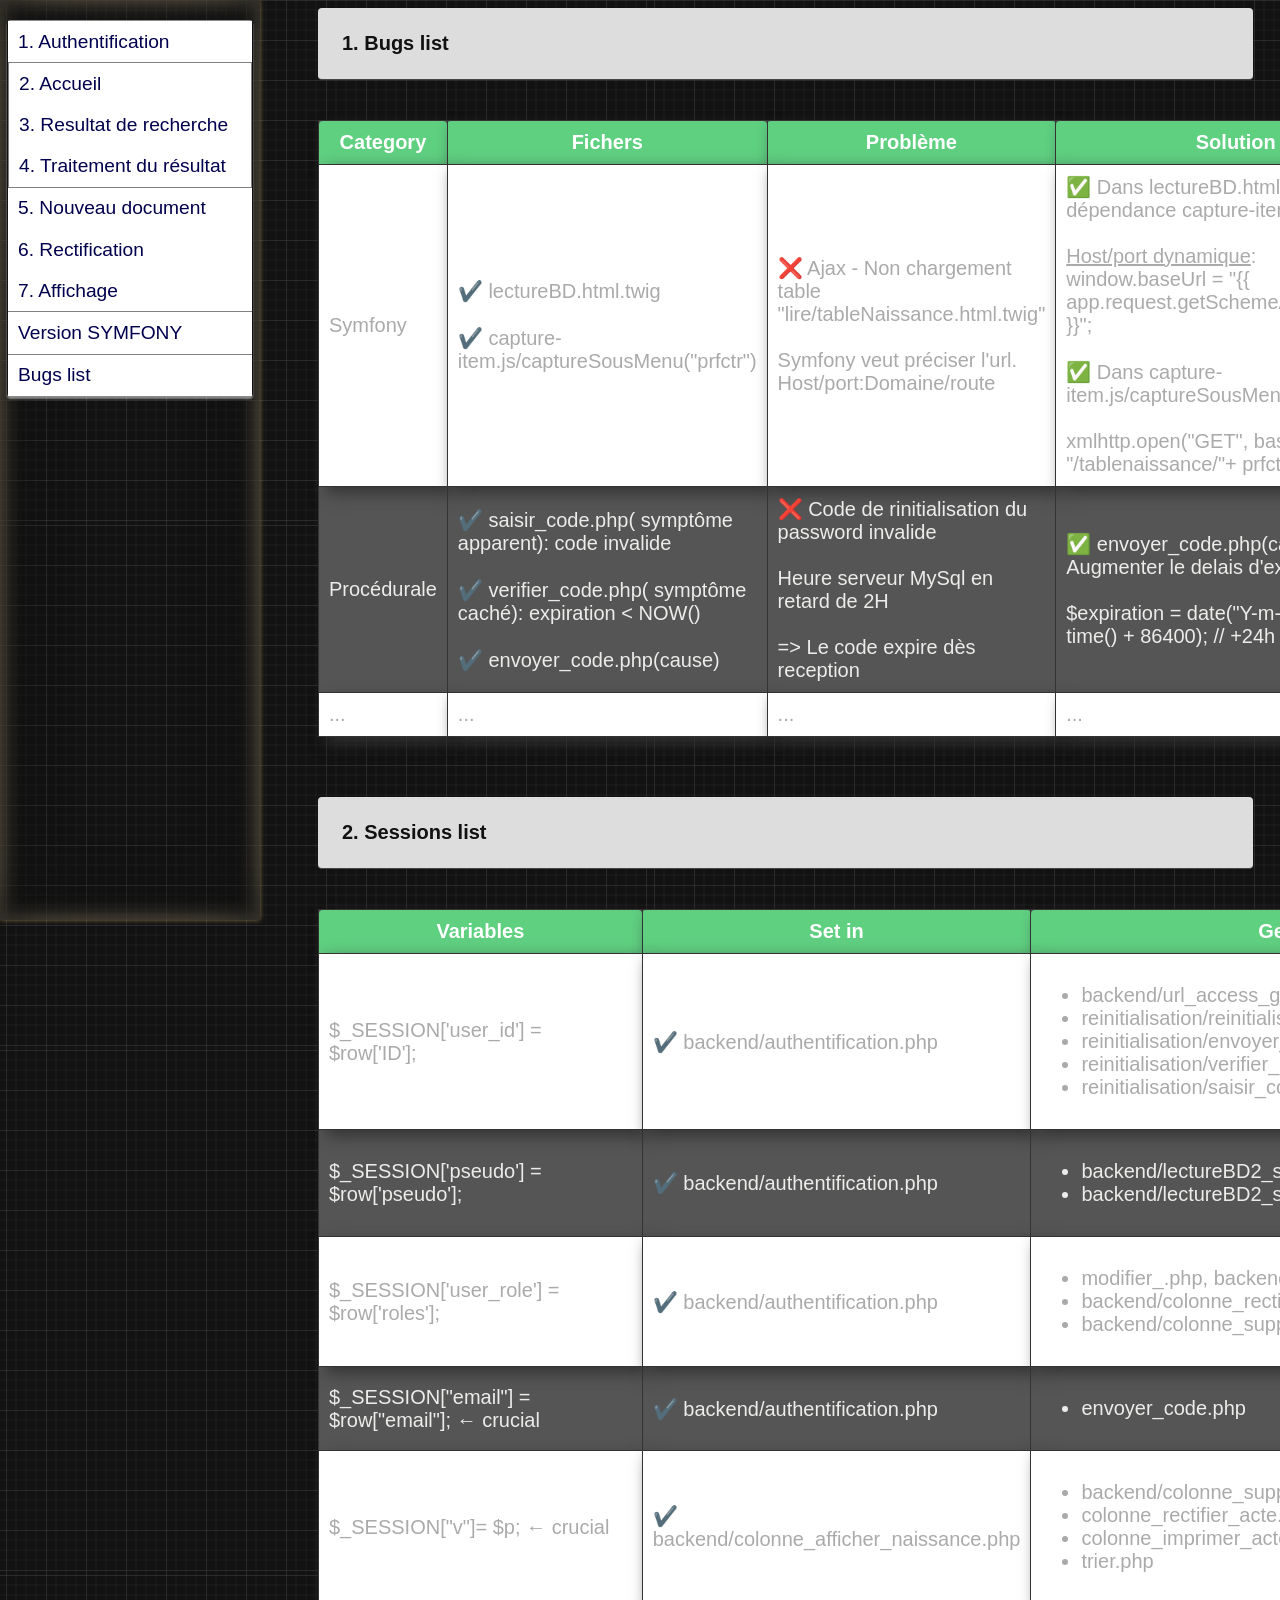
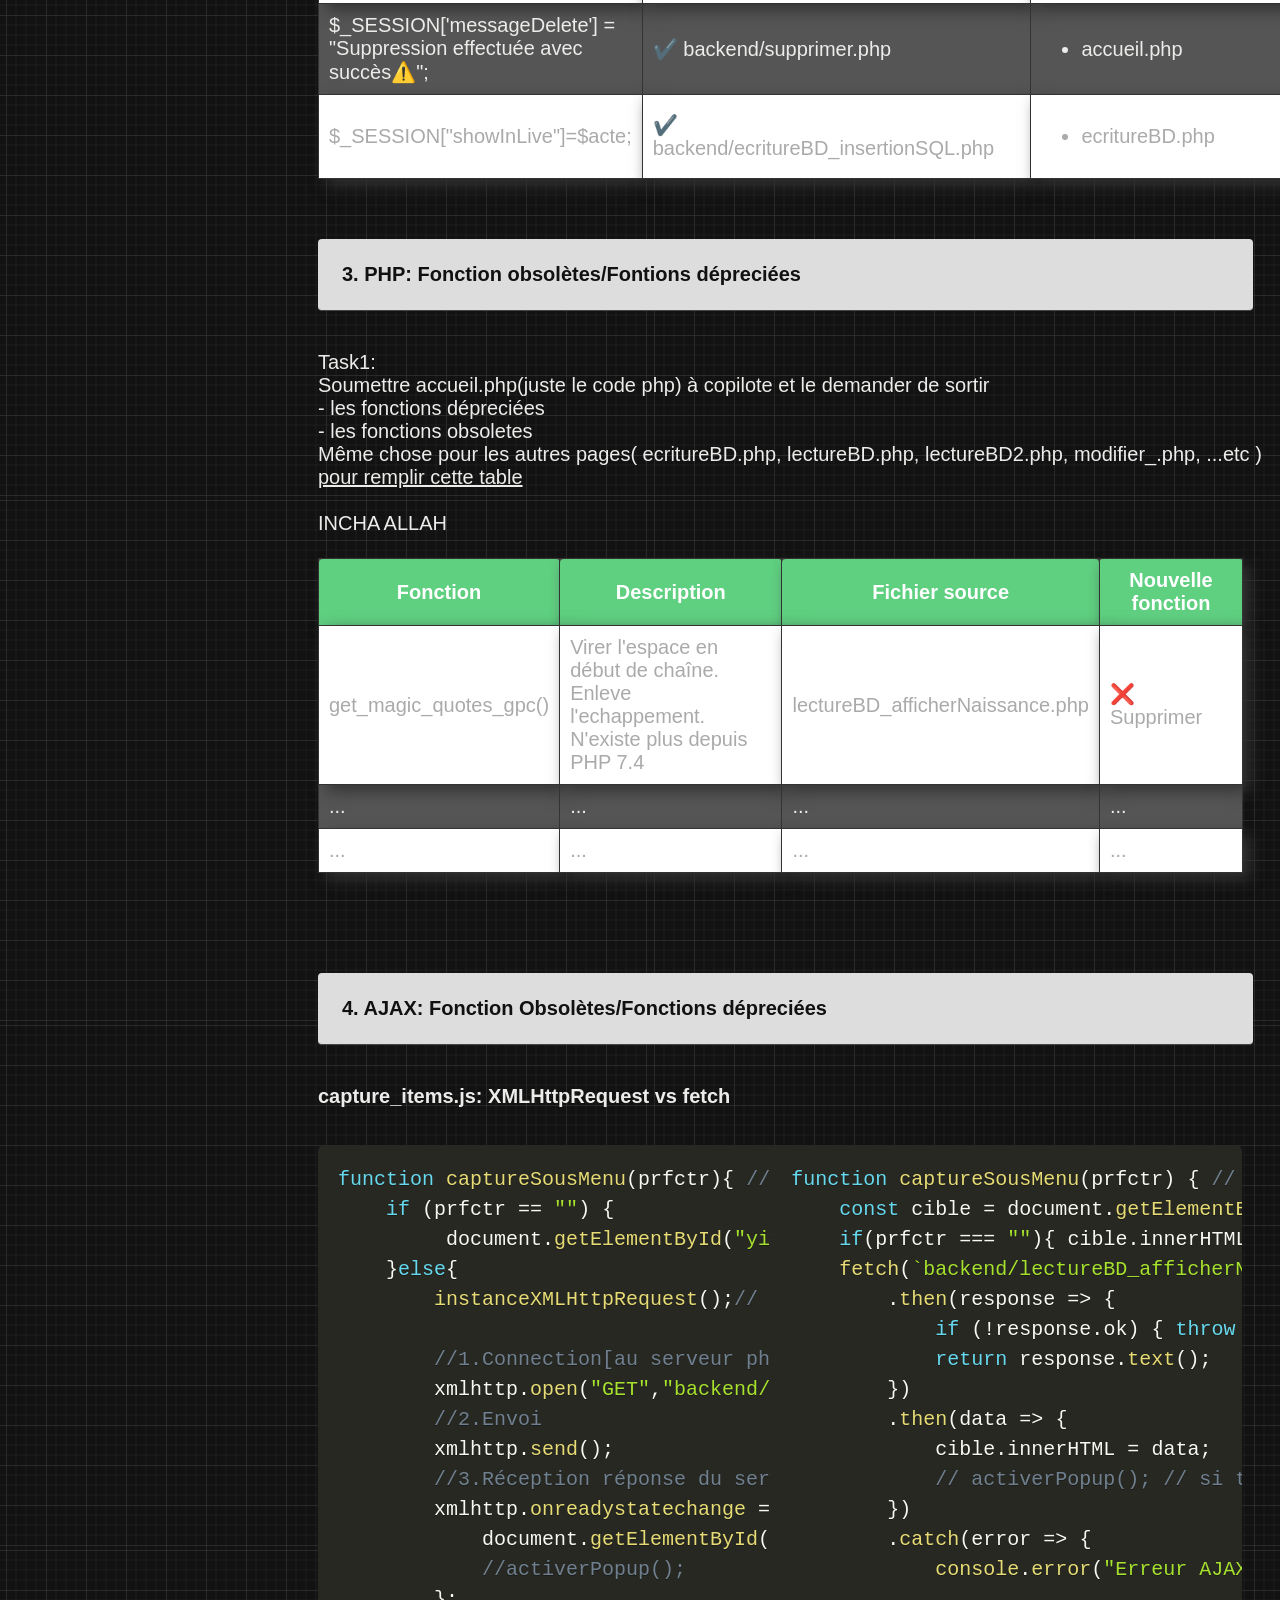
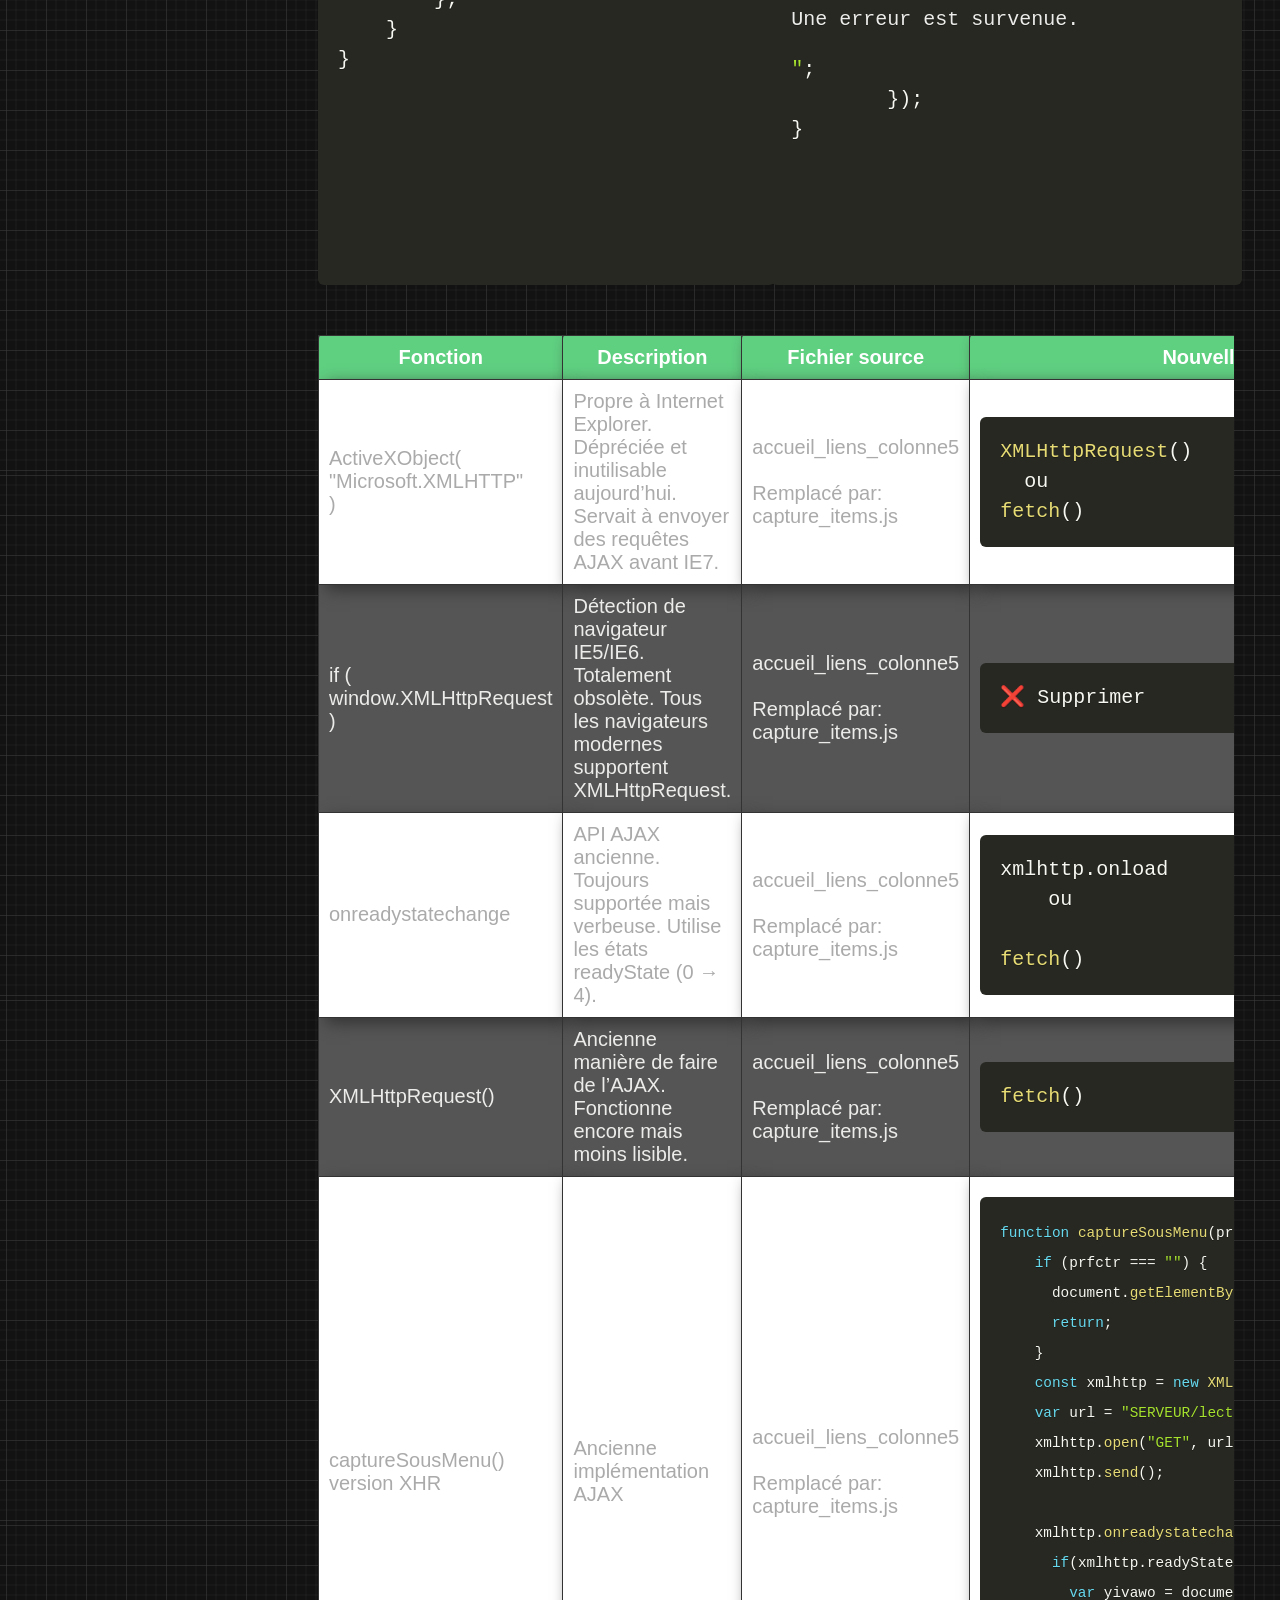
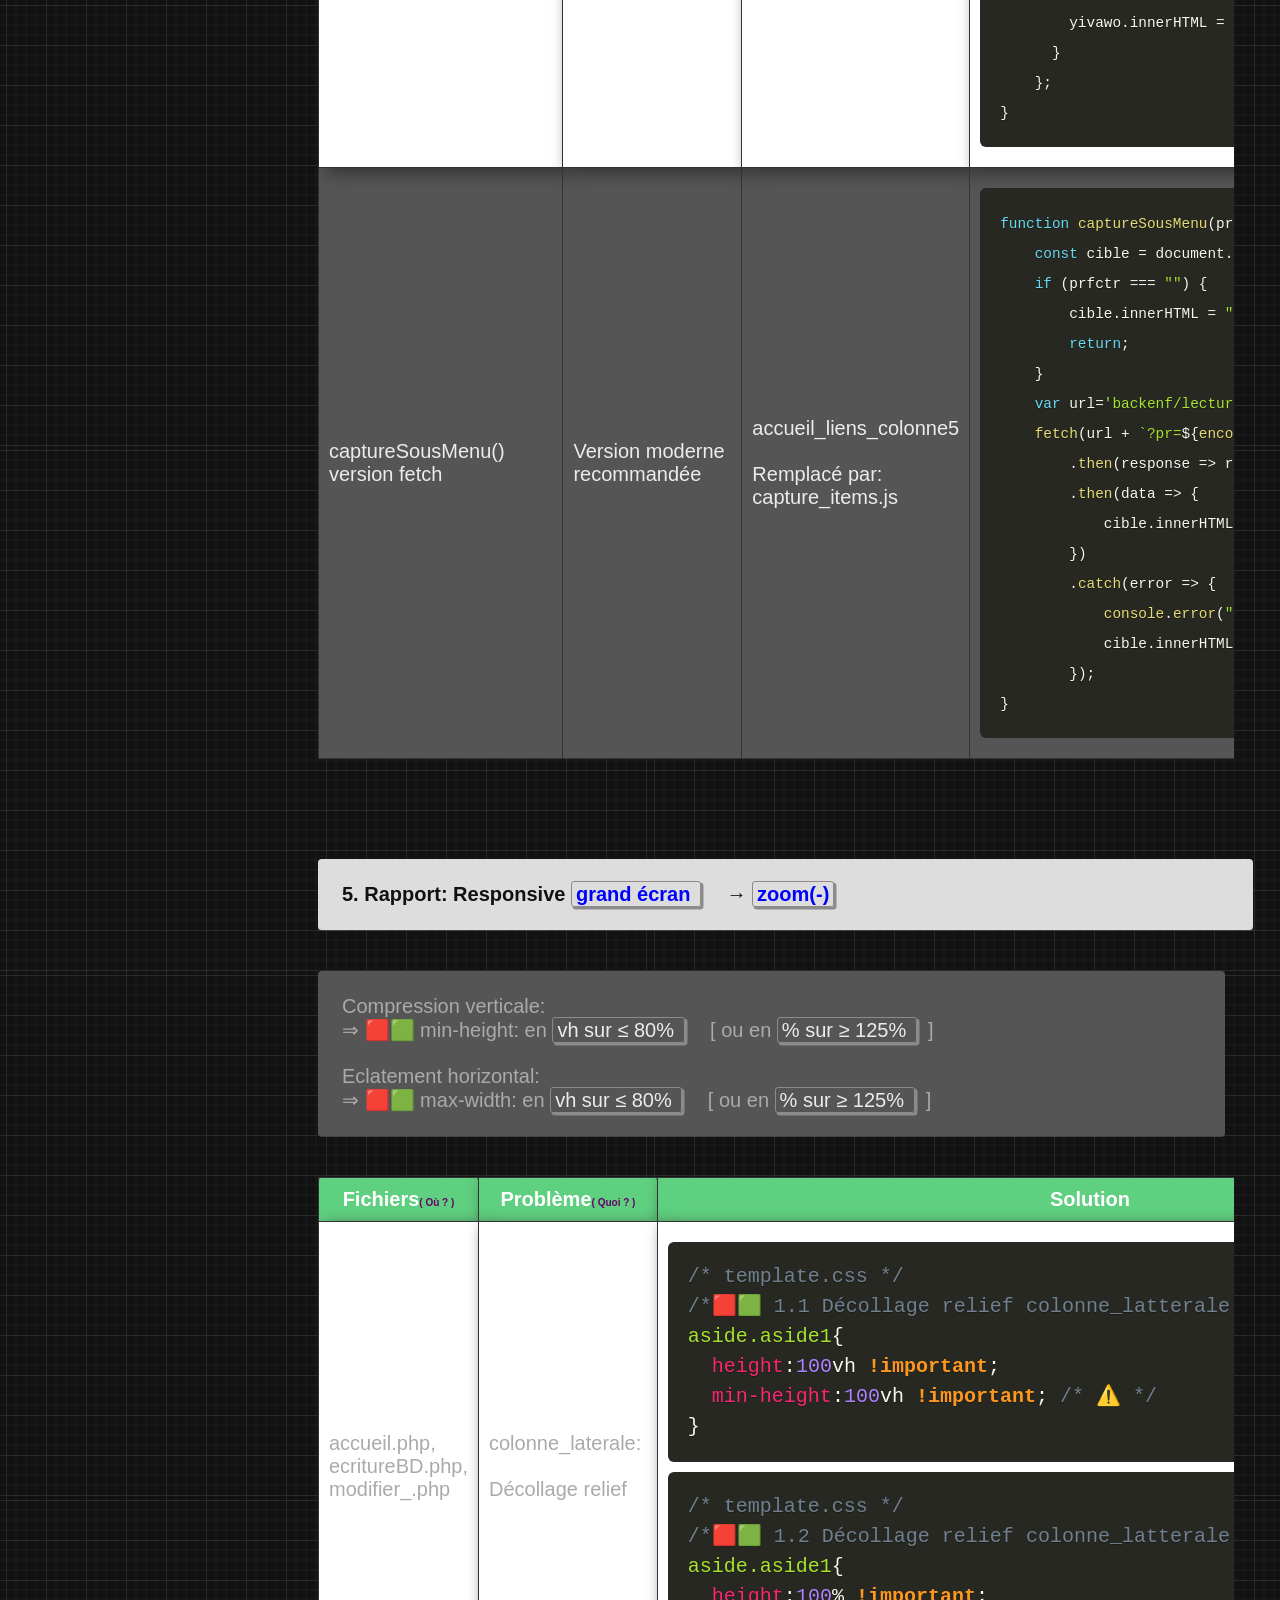
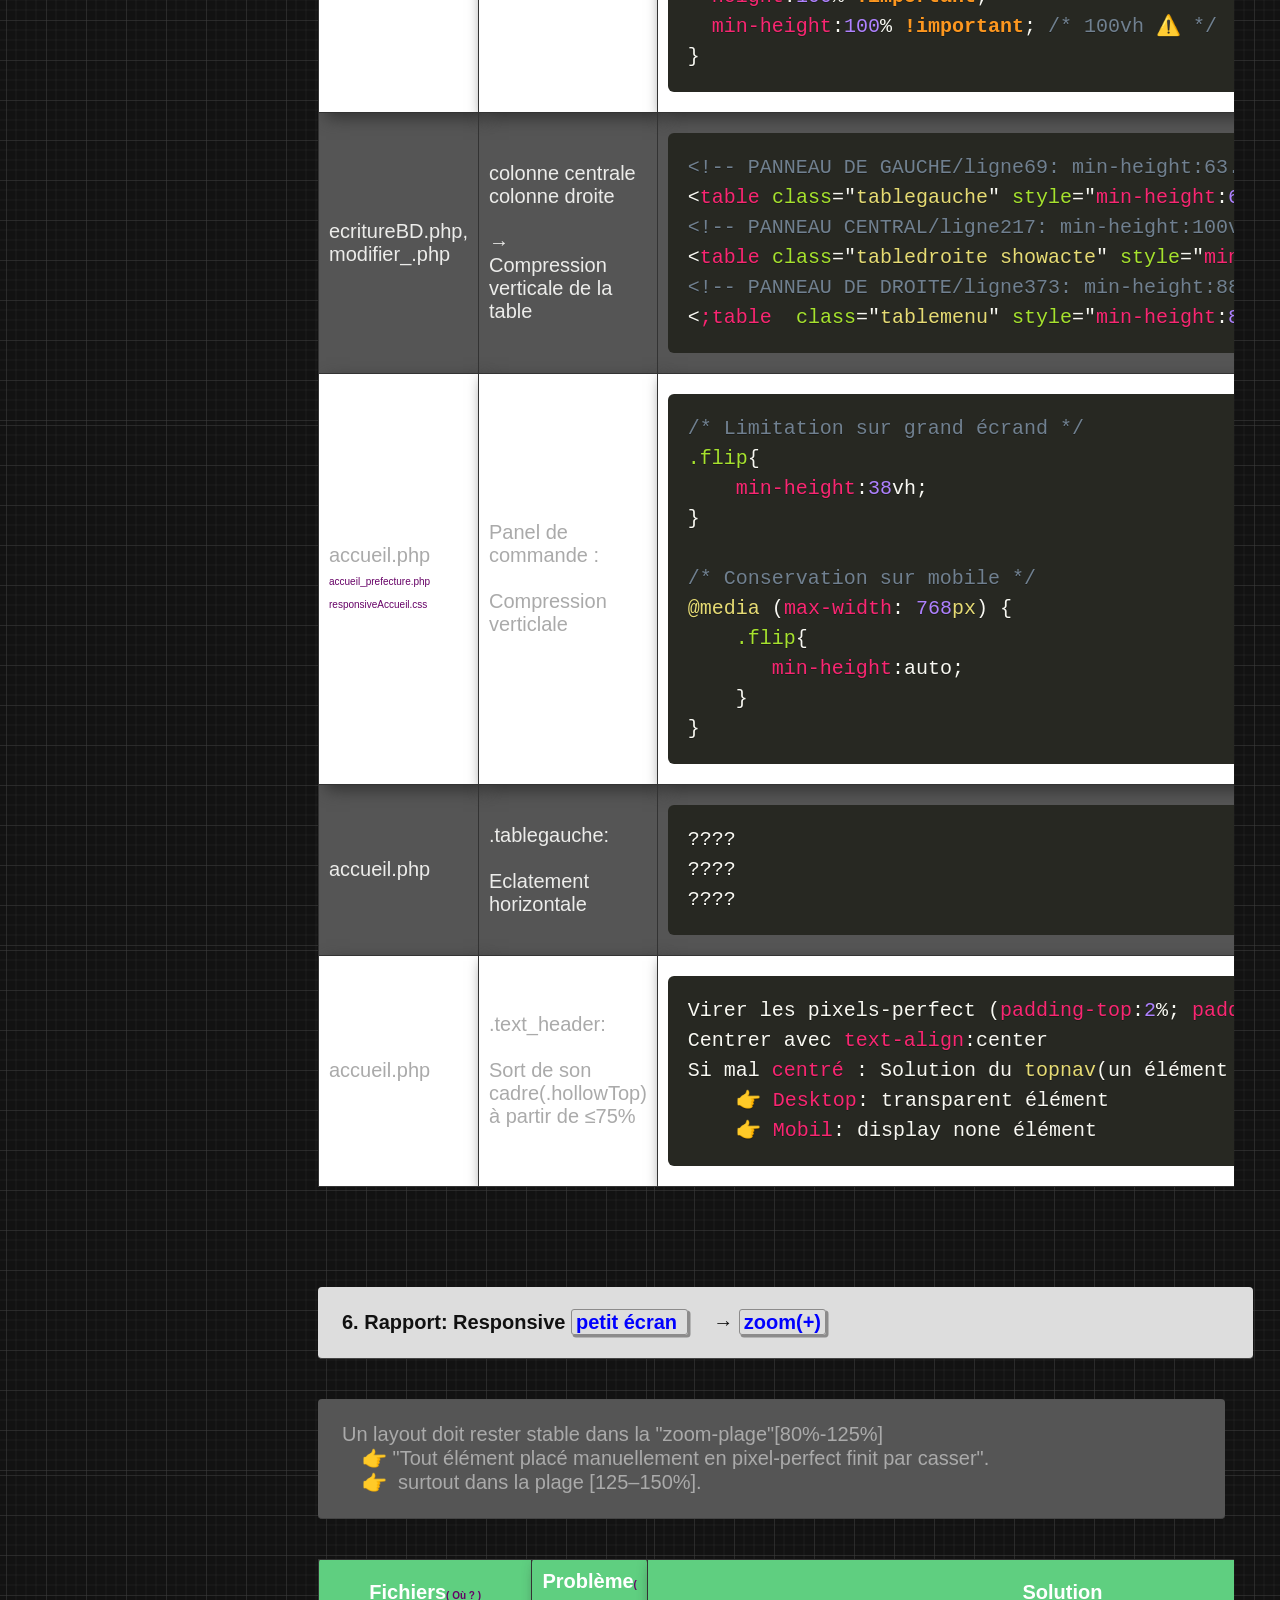
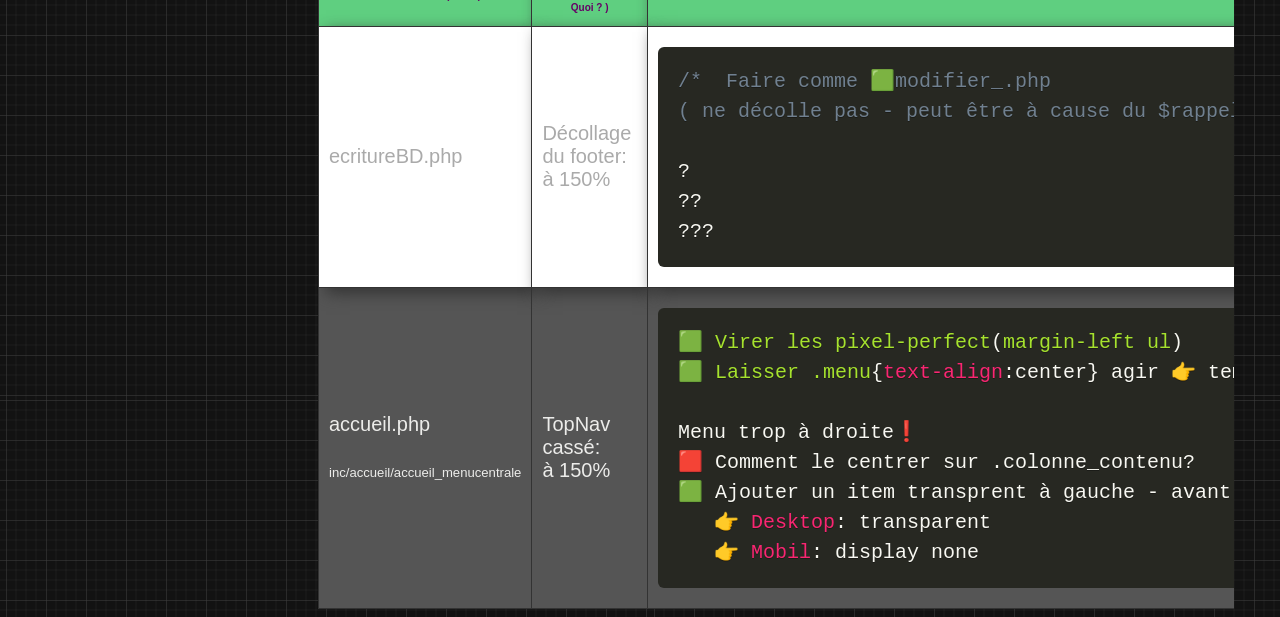
==== fonctionsObsoletes.html @ 3091e370 "Pannel-Compression verticale: Limitation Desktop/conservation mobile" ====
<!DOCTYPE html>
<html>
<head>
    <link rel="shortcut icon" href="produireETvendre.ico"/>
	<link rel="stylesheet" href="uml/style.css" />
	<link rel="stylesheet" href="uml/prism.css" media="screen" /> 
	<style>

		table {
		  width:98%;
		  padding:1em;
		  font-family: arial, sans-serif;
		  border-collapse: collapse;
          background: #555; /* #557=magenta chic */
          border-radius:4px !imortant;
		  
          		  
    	}
        tr th, tr td{
		  padding:.5em;
		  border:1px solid #333;
		  		  
		}
		th {
		   color:white ;
		   background:#5fcf80; /* #558C89; #74AFAD;   */
		   border-radius:4px 4px 0px 0px;
		   box-shadow: 7px 6px 15px #333;
		}
        table tr:nth-child(2n+1) td  { 
		  background:#fff; 
		  color:#aaa;
		  box-shadow: 7px 6px 15px #333;
		}
		tr{
			border-radius:4px;
		}
		.shadowB, .shadowG {
		    color:Blue;
			border:1px solid #8c8b8b; 
			padding:1px 4px; 
			border-radius:3px;
			box-shadow:2px 2px 0.5px 0.5px #8c8b8b; 
		}
        .shadowG { color:#ececea; }		
	</style>
	<script src="uml/moteurJquery.js"> </script>
	<script src="uml/prism.js" type="text/javascript" ></script>
</head>
<body>
<div class="sidenav">
  <!-- menu accordeon -->
    <div id="aside" style="width:100%; margin-right:0;  height:99%; margin-bottom:0;  margin-top:0; padding-top:0; font-size:.8em; " > <!-- appliquer ce style sur base4.css -->
		<ul class="navigation" style="width:100%;"  >	<!-- margin-top:-19.5%; pour LES GRAND ECRAN-->
			<li class="toggleSubMenu"> <span >1. Authentification</span>
				<ul class="subMenu" id="seulement_les_passeports" style="color:silver;" >
				  <li id="envoi"><a href="index.html#login">Login</a></li>
				  <li id="retour"><a href="index.html#validerlogin" >Gestion des droits</a></li>
				</ul>
			</li>
			<li class="toggleSubMenu" style="border:1px solid gray;  border-bottom:none;"><span >2. Accueil</span>
				  <ul class="subMenu"  style="color:silver;" >						
					<li><a href="index.html#affichelien">Afficher: Le lien</a></li>
					<li><a href="index.html#affichedoc">Afficher: Le document</a></li>
					<li> <a class="btn" href="index.html#imprimer">&emsp;&#9632;&ensp; Bouton Imprimer</a></li>
					<li><a class="btn" href="index.html#modifier">&emsp;&#9632;&ensp;  Bouton Rectifier</a></li>
					<li><a class="btn" href="index.html#supprimer">&emsp;&#9632;&ensp;  Bouton Supprimer</a></li>
					<li><a class="btn" href="index.html#trier">&emsp;&#9632;&ensp; Bouton Trier</a></li>
					<li><a href="index.html#cherchenum">Recherche par numéro</a></li>
					<li><a href="index.html#cherchenom">Recherche par nom</a></li>
				  </ul><!-- fin ul.subMenu -->
			</li>
			<li class="toggleSubMenu" style="border:1px solid gray; border-bottom:none; border-top:none;"><span>3. Resultat de recherche</span>
				  <ul class="subMenu" id="seulement_les_caisses" style="color:silver;" >						
					<li><a href="index.html#resultatnum" >Résultat par numéro </a></li>
					<li><a href="index.html#resultatnom" >Résultat par nom</a></li>
				  </ul>
		    </li> 
				    <!-- ######################## TASKS #####################################
					
 					        Les 3 liens suivants(4.1, 4.2, 4.3) doivent être regroupés en 1 seul lien:
					        Mais d'abord, i fo regrouper les 3 arborescences dans 1 seul shémas
                           
						    INCHA ALLAH
							
                         #################################################################### -->						
			<li class="toggleSubMenu" style="border:1px solid gray;  border-top:none;"><span>4. Traitement du résultat </span>
			     <ul class="subMenu"  style="color:silver;" >			        
					<li><a href="index.html#afficheresultat" >Afficher</a></li>
					<li><a href="index.html#imprimeresultat" >Imprimer</a></li>
					<li><a href="index.html#modifieresultat" >Rectifier</a></li>
				  </ul>
			</li>				
			<li class="toggleSubMenu"><span>5. Nouveau document</span>
				  <ul class="subMenu"  style="color:silver;" >						
					<li><a href="index.html#5.1" >Nouvel acte (Enregistrer)</a></li>
					<li><a href="index.html#5.2" >Nouvel acte (Afficher)</a></li>
					<li><a href="index.html#5.3" >Nouvel acte (Imprimer)</a></li>
					<li><a href="index.html#5.4" >Nouvel acte (Rectifier)</a></li>
					<!-- <li><a href="#5.5" >Rectification(Enregistrer)</a></li> -->
				  </ul>
			</li>
			<li class="toggleSubMenu"><span>6. Rectification </span>
				  <ul class="subMenu"  style="color:silver;" >						
					<li><a href="index.html#6.1" >Edit (Enregistrer)</a></li>
					<li><a href="index.html#6.2" >Edit (Afficher)</a></li>
					<li><a href="index.html#6.3" >Edit (Imprimer)</a></li>
					<li><a href="index.html#6.4" >Edit (Recommencer)</a></li>
				  </ul>
			</li>
			<li class="toggleSubMenu"><span>7. Affichage </span>
				  <ul class="subMenu"  style="color:silver;" >						
					
					<li><a href="index.html#afficheTable" >Charger la table</a></li>
					<li><a href="index.html#afficheDocument" >Afficher(document)</a></li>
					<li><a href="index.html#imprimeDocument" >Imprimer(document)</a></li>

				  </ul>
			</li>
			<li class="toggleSubMenu" style="border-top:1px solid gray;" > 
			    <span> <a href="symfony.html">Version SYMFONY</a> </span>
				<ul class="subMenu"  style="color:silver;" >						
					<li><a href="symfony.html#10.1" >Structure</a></li>
					<li><a href="symfony.html#10.2">Installation</a></li>
				</ul>
			</li>
			<li class="toggleSubMenu" style="border-top:1px solid gray;"><span>Bugs list</span>
				  <ul class="subMenu" id="seulement_les_caisses" style="color:silver;" >						
					<li><a href="#">Bug list</a></li>
					<li><a href="#sessionList">Sessions list</a></li>
					<li><a href="#php">PHP</a></li>
					<li><a href="#ajax">AJAX</a></li>
					<li><a href="#zoom-">Responsive ≤ 80%</a></li>
					<li><a href="#zoom+">Responsive ≥ 125%</a></li>
				  </ul>
			</li>
		</ul>  		   
    </div><!-- fin menu accordeon --> 
</div><!-- fin #sidenav -->


<div class="main" style="margin-right:0;">
    
	<!-- SECTION 1 -->
	<h4 id="bl" class="img" style="background: #ddd; clear:both !important; ">1. Bugs list</h4>
	<table style="display:table !important">
	  <tr>
		<th>Category</th>
		<th>Fichers</th>
		<th>Problème</th>
		<th>Solution</th>
	  </tr>
	  
	  <tbody>
		  <tr>
			<td>Symfony</td>
			<td>
			   ✔️ lectureBD.html.twig<br><br>
			   ✔️ capture-item.js/captureSousMenu("prfctr")
			</td>
			<td>
			     ❌ Ajax - Non chargement table "lire/tableNaissance.html.twig"<br><br>
                 Symfony veut préciser l'url.<br> Host/port:Domaine/route				 
			</td>
			<td>
			   ✅ Dans lectureBD.html.twig, avant la dépendance capture-item.js<br><br>
			   <u>Host/port dynamique</u>:<br>
			   window.baseUrl = "{{ app.request.getSchemeAndHttpHost() }}";<br><br>
			   ✅ Dans capture-item.js/captureSousMenu("prfctr")<br><br>
			   xmlhttp.open("GET", baseUrl + "/tablenaissance/"+ prfctr, true);
			</td>
		  </tr>
		  <tr>
			<td>Procédurale</td>
			<td>
			    ✔️ saisir_code.php( symptôme apparent): code invalide<br><br>
			    ✔️ verifier_code.php( symptôme caché): expiration &lt; NOW()<br><br>
			    ✔️ envoyer_code.php(cause)
			</td>
			<td>
			   ❌ Code de rinitialisation du password invalide<br><br>
			   Heure serveur MySql en retard de 2H  <br><br>
			   => Le code expire dès reception
			</td>
			<td>
			   ✅ envoyer_code.php(cause): Augmenter le delais d'expiration (24h)<br><br>
			   $expiration = date("Y-m-d H:i:s", time() + 86400); // +24h
			</td>
		  </tr>
		  <tr>
			<td>...</td>
			<td>...</td>
			<td>...</td>
			<td>...</td>
		  </tr>
	  </tbody>
	</table>
	<div style="clear:both; margin-bottom:3em;"></div>
	
	
	
	<!-- SECTION 2 -->
	<h4 id="sessionList" class="img" style="background: #ddd; clear:both !important; ">2. Sessions list</h4>
	<table style="display:table !important">
	  <tr>
		<th>Variables</th>
		<th>Set in</th>
		<th>Get in</th>
	  </tr>
	  
	  <tbody>
		  <tr>
			<td>$_SESSION['user_id']    = $row['ID'];</td>
			<td>✔️ backend/authentification.php</td>
			<td>
               <ul>
			      <li>backend/url_access_guard.php</li>
			      <li>reinitialisation/reinitialisation.php</li>
			      <li>reinitialisation/envoyer_code</li>
			      <li>reinitialisation/verifier_code.php</li>
			      <li>reinitialisation/saisir_code.php</li>
			   </ul>				 
			</td>
		  </tr>
		  <tr>
			<td>$_SESSION['pseudo'] = $row['pseudo'];</td>
			<td>✔️ backend/authentification.php</td>
			<td>
               <ul>
			      <li>backend/lectureBD2_searchPlayBack.php</li>
			      <li>backend/lectureBD2_searchPlayBackByName.php</li>
			   </ul>
			</td>
		  </tr>
		  <tr>
			<td>$_SESSION['user_role']  = $row['roles'];</td>
			<td>✔️ backend/authentification.php</td>
			<td>
			   <ul>
			      <li>modifier_.php, backend/supprimer.php</li>
			      <li>backend/colonne_rectifier_acte.php</li>
			      <li>backend/colonne_supprimer_acte.php</li>
			   </ul>
			</td>
		  </tr>
		  <tr>
			<td>$_SESSION["email"] = $row["email"]; ← crucial</td>
			<td>✔️ backend/authentification.php</td>
			<td>
			   <ul>
			      <li>envoyer_code.php</li>
			   </ul>
			</td>
		  </tr>
		  <tr>
			<td>$_SESSION["v"]= $p; ← crucial</td>
			<td>✔️ backend/colonne_afficher_naissance.php</td>
			<td>
			   <ul>
			      <li>backend/colonne_suppprimer_acte.php</li>
			      <li>colonne_rectifier_acte.php</li>
			      <li>colonne_imprimer_acte.php</li>
			      <li>trier.php</li>
			   </ul>
			</td>
		  </tr>
		  <tr>
			<td>$_SESSION['messageDelete'] = "Suppression effectuée avec succès⚠️"; </td>
			<td>✔️ backend/supprimer.php</td>
			<td>
			   <ul>
			      <li>accueil.php</li>
			   </ul>
			</td>
		  </tr>
		  <tr>
			<td>$_SESSION["showInLive"]=$acte;</td>
			<td>✔️ backend/ecritureBD_insertionSQL.php</td>
			<td>
			   <ul>
			      <li>ecritureBD.php</li>
			   </ul>
			</td>
		  </tr>
		  <!--
		  <tr>
			<td>V8</td>
			<td>✔️ F8</td>
			<td>
			   <ul>
			      <li>F88</li>
			      <li>F88</li>
			   </ul>
			</td>
		  </tr>
		  <tr>
			<td>V9</td>
			<td>✔️ F9</td>
			<td>
			   <ul>
			      <li>F99</li>
			      <li>F99</li>
			   </ul>
			</td>
		  </tr>
		  -->
	  </tbody>
	</table>
	<div style="clear:both; margin-bottom:3em;"></div>
		
	<!-- SECTION 3 -->
  <h4 id="php" class="img" style="background: #ddd; clear:both !important; ">3. PHP: Fonction obsolètes/Fontions dépreciées</h4>

	Task1:<br> Soumettre accueil.php(juste le code php) à copilote et le demander de  sortir
	 <br> - les fonctions dépreciées
	 <br> - les fonctions obsoletes<br>
	Même chose pour les autres pages( ecritureBD.php, lectureBD.php, lectureBD2.php, modifier_.php, ...etc )<u> pour remplir cette table</u> <br><br>


	INCHA ALLAH <br><br>

	<table>
	  <tr>
		<th>Fonction</th>
		<th>Description </th>
		<th>Fichier source</th>
		<th>Nouvelle fonction</th>
	  </tr>
	  
	  <tbody>
		  <tr>
			<td>get_magic_quotes_gpc()</td>
			<td>Virer l'espace en début de chaîne.<br>Enleve l'echappement.<br>N'existe plus depuis PHP 7.4</td>
			<td>lectureBD_afficherNaissance.php</td>
			<td>❌ Supprimer</td>
		  </tr>
		  <tr>
			<td>...</td>
			<td>...</td>
			<td>...</td>
			<td>...</td>
		  </tr>
		  <tr>
			<td>...</td>
			<td>...</td>
			<td>...</td>
			<td>...</td>
		  </tr>
	  </tbody>
	</table>
	
	<!-- SECTION 4 -->
	<h4 id="ajax" class="img" style="background: #ddd; margin-top:5em; clear:both !important; ">4. AJAX: Fonction Obsolètes/Fonctions dépreciées</h4>
	<h4>capture_items.js: XMLHttpRequest vs fetch</h4>
	
	<!-- Aliger les 2 prisme -->
	<div style="display:flex; width:97%; margin-bottom:2em; ">
		<div style="width:48.5%; margin-right:.5%;">
		<pre style="width:94%; min-height:77.77vh;"><code class="language-js"  >
		function captureSousMenu(prfctr){ // prfctr=préfecture selectionnée dans le sous-menu
			if (prfctr == "") { 
				 document.getElementById("yivawo").innerHTML = ""; return; 
			}else{ 
				instanceXMLHttpRequest();// instance XMLHttpRequest for IE7+
			   
				//1.Connection[au serveur php]- transmission filtre prefecture  
				xmlhttp.open("GET","backend/lectureBD_afficherNaissance.php?pr="+prfctr,true); 
				//2.Envoi
				xmlhttp.send(); 
				//3.Réception réponse du serveur [xmlhttp.responseText] et affichage dans div yivawo
				xmlhttp.onreadystatechange = function() { if (xmlhttp.readyState == 4 && xmlhttp.status == 200) { 
					document.getElementById("yivawo").innerHTML = xmlhttp.responseText;}
					//activerPopup();
				};
			}
		}
		</code></pre>
		</div>
		<div style="width:48%; margin-left:.5%;">
		<pre style="width:98%; min-height:77.77vh; "><code class="language-js">

		function captureSousMenu(prfctr) { // la mm fonction avec fetch
			const cible = document.getElementById("yivawo");
			if(prfctr === ""){ cible.innerHTML=""; return; }
			fetch(`backend/lectureBD_afficherNaissance.php?pr=${encodeURIComponent(prfctr)}`)
				.then(response => {
					if (!response.ok) { throw new Error("Erreur réseau : " + response.status }
					return response.text();
				})
				.then(data => {
					cible.innerHTML = data;
					// activerPopup(); // si tu veux le remettre
				})
				.catch(error => {
					console.error("Erreur AJAX :", error); cible.innerHTML = "<p>Une erreur est survenue.</p>";
				});
		}
		</code></pre>
	    </div>	
	</div>
	
	
	
	
		<div style="width:97% !important; overflow-x:auto;">	
		   <table>
			  <thead>
				<tr>
				  <th>Fonction</th>
				  <th>Description</th>
				  <th>Fichier source</th>
				  <th>Nouvelle fonction</th>
				</tr>
			  </thead>

		  <tbody>

			<tr>
			  <td>ActiveXObject(<br>"Microsoft.XMLHTTP"</br>)</td>
			  <td>
				Propre à Internet Explorer.  
				Dépréciée et inutilisable aujourd’hui.  
				Servait à envoyer des requêtes AJAX avant IE7.
			  </td>
			  <td>
			      accueil_liens_colonne5<br><br>
				  Remplacé par:<br>
				  capture_items.js
			   </td>
			  <td>
				<pre><code class="language-js">
					XMLHttpRequest()
					  ou 
					fetch()
				</code></pre>
			 </td>
			</tr>

			<tr>
			  <td>if (<br>window.XMLHttpRequest<br>)</td>
			  <td>
				Détection de navigateur IE5/IE6.  
				Totalement obsolète.  
				Tous les navigateurs modernes supportent XMLHttpRequest.
			  </td>
			  <td>
			      accueil_liens_colonne5<br><br>
				  Remplacé par:<br>
				  capture_items.js
			  </td>
			  <td>
				<pre><code class="language-js">
					   ❌ Supprimer
				</code></pre>
			  </td>
			</tr>

			<tr>
			  <td>onreadystatechange</td>
			  <td>
				API AJAX ancienne.  
				Toujours supportée mais verbeuse.  
				Utilise les états readyState (0 → 4).
			  </td>
			  <td>
			      accueil_liens_colonne5<br><br>
				  Remplacé par:<br>
				  capture_items.js
			  </td>
			  <td>
				<pre><code class="language-js">
						xmlhttp.onload 
							ou 
							
						fetch()
				 </code></pre>
				  

			  </td>
			</tr>

			<tr>
			  <td>XMLHttpRequest()</td>
			  <td>
				Ancienne manière de faire de l’AJAX.  
				Fonctionne encore mais moins lisible.
			  </td>
			  <td>
			      accueil_liens_colonne5<br><br>
				  Remplacé par:<br>
				  capture_items.js
			  </td>
			  <td>
					<pre><code class="language-js">
					  fetch()
					</code></pre>
			  </td>
			</tr>

			<tr>
			  <td>captureSousMenu()<br> version XHR</td>
			  <td>Ancienne implémentation AJAX</td>
			  <td>
			      accueil_liens_colonne5<br><br>
				  Remplacé par:<br>
				  capture_items.js
			   </td>
			  <td>
				<pre><code class="language-js" style="font-size:.9rem;">
		function captureSousMenu(prfctr) {
			if (prfctr === "") {
			  document.getElementById("yivawo").innerHTML = "";
			  return;
			}
			const xmlhttp = new XMLHttpRequest();
			var url = "SERVEUR/lectureBD_afficherNaissance.php";
			xmlhttp.open("GET", url+"?pr=" + prfctr, true);
			xmlhttp.send();

			xmlhttp.onreadystatechange = function () {
			  if(xmlhttp.readyState===4 && xmlhttp.status===200){
				var yivawo = document.getElementById("yivawo");
				yivawo.innerHTML = xmlhttp.responseText;
			  }
			};
		}
				</code></pre>
			  </td>
			</tr>

			<tr>
			  <td>captureSousMenu() <br>version fetch</td>
			  <td>Version moderne recommandée</td>
			  <td>
			      accueil_liens_colonne5<br><br>
				  Remplacé par:<br>
				  capture_items.js
			   </td>
			  <td>
				<pre><code class="language-js" style="font-size:.9rem;">
		function captureSousMenu(prfctr) {
			const cible = document.getElementById("yivawo");
			if (prfctr === "") {
				cible.innerHTML = "";
				return;
			}
			var url='backenf/lectureBD_afficherNaissance.php';
			fetch(url + `?pr=${encodeURIComponent(prfctr)}`)
				.then(response => response.text())
				.then(data => {
					cible.innerHTML = data;
				})
				.catch(error => {
					console.error("Erreur AJAX :", error);
					cible.innerHTML="Une erreur est survenue";
				});
		}
				</code></pre>
			  </td>
			</tr>

		  </tbody>
		</table>
	</div>


<!-- SECTION 5 -->
<h4 id="zoom-" class="img" style="background: #ddd; margin-top:5em; clear:both !important; ">5. Rapport: Responsive <span class="shadowB"> grand écran </span>&emsp;  → <span class="shadowB">zoom(-)</span></h4>
<p class="img" style="width:91%; color:#aaa; clear:both;">	
Compression verticale:<br>
&#8658 🟥🟩 min-height: en <span class="shadowG"> vh sur 	&le; 80%  </span> &emsp; [ ou en <span class="shadowG"> % sur &ge; 125%  </span> &nbsp; ]<br><br> 
Eclatement horizontal:<br>
&#8658 🟥🟩 max-width: en <span class="shadowG"> vh sur 	&le; 80% </span> &emsp; [ ou en <span class="shadowG">% sur &ge; 125%  </span> &nbsp; ]

</p>

	<!-- <div style="width:97% !important; overflow-x:scroll;">	-->
	<div style="width:97% !important; overflow-x:auto;">	
		   <table>
			  <thead>
				<tr>
				  <th>Fichiers<small>( Où ? )</small></th>
				  <th>Problème<small>( Quoi ? )</small></th>
				  <th>Solution</th>
				</tr>
			  </thead>

		    <tbody>

			<tr>
			  <td> accueil.php,<br> ecritureBD.php,<br> modifier_.php</td>
			  <td>
                  colonne_laterale:<br><br> Décollage relief 
			  </td>
			  <td>
				<pre><code class="language-css">
					/* template.css */
					/*🟥🟩 1.1 Décollage relief colonne_latterale ≤ 80%  => vh  */
					aside.aside1{
					  height:100vh !important; 
					  min-height:100vh !important; /* ⚠️ */ 
					}
				</code></pre>
				<pre><code class="language-css">
					/* template.css */
					/*🟥🟩 1.2 Décollage relief colonne_latterale ≥ 125% => % */
					aside.aside1{
					  height:100% !important;
					  min-height:100% !important; /* 100vh ⚠️ */ 
					}
				</code></pre>
			 </td>
			</tr>

			<tr>
			  <td> ecritureBD.php,<br> modifier_.php</td>
			  <td> 
			       colonne centrale<br>
			       colonne droite<br><br>
				   →<br>
                   Compression verticale de la table<br>  
				   
				
			  </td>
			  <td>
				<pre><code class="language-html">
					&lt;!-- PANNEAU DE GAUCHE/ligne69: min-height:63.15% !important; -->
					&lt;table class="tablegauche" style="min-height:63.15%;">
					&lt;!-- PANNEAU CENTRAL/ligne217: min-height:100vh !important; -->
					&lt;table class="tabledroite showacte" style="min-height:100vh;">
					&lt;!-- PANNEAU DE DROITE/ligne373: min-height:88.75%; -->
					&lt;;table  class="tablemenu" style="min-height:88.75%;"> 
				</code></pre>
			  </td>
			</tr>

			<tr>
			  <td>
			     accueil.php<br>
				 <small>accueil_prefecture.php</small><br>
				 <small>responsiveAccueil.css</small>
			  </td>
			  <td>
                Panel de commande :<br><br>  Compression verticlale
			  </td>
			  <td>
				<pre><code class="language-css">
						/* Limitation sur grand écrand */ 
						.flip{ 
							min-height:38vh;
						}
						
						/* Conservation sur mobile */
						@media (max-width: 768px) { 
							.flip{
							   min-height:auto;
							}
						}
				 </code></pre>
			  </td>
			</tr>
			<tr>
			  <td>accueil.php</td>
			  <td>
                 .tablegauche:<br><br>  Eclatement horizontale
			  </td>
			  <td>
					<pre><code class="language-js">
					  ????
					  ????
					  ????
					</code></pre>
			  </td>
			</tr>
			<tr>
			  <td>accueil.php</td>
			  <td>
                 .text_header:<br><br> 
				 Sort de son cadre(.hollowTop)<br>
				 à partir de &le;75%
			  </td>
			  <td>
					<pre><code class="language-css">
					  Virer les pixels-perfect (padding-top:2%; padding-left:45%;)
					  Centrer avec text-align:center
					  Si mal centré : Solution du topnav(un élément transparent à gauche)
					  	👉 Desktop: transparent élément
					  	👉 Mobil: display none élément
					</code></pre>
			  </td>
			</tr>
		  </tbody>
		</table>
	</div>




<!-- SECTION 6 -->
<h4 id="zoom+" class="img" style="background: #ddd; margin-top:5em; clear:both !important; ">6. Rapport: Responsive <span class="shadowB"> petit écran </span>&emsp;  → <span class="shadowB">zoom(+)</span></h4>


<p class="img" style="width:91%; color:#aaa; clear:both;">	
Un layout doit rester stable dans la "zoom-plage"[80%-125%]<br> 
	&emsp;👉  "Tout élément placé manuellement en pixel‑perfect finit par casser".<br>
	&emsp;👉 &nbsp;surtout dans la plage [125–150%].
</p>
	<!-- <div style="width:97% !important; overflow-x:scroll;">	-->
	<div style="width:97% !important; overflow-x:auto;">	
		   <table>
			  <thead>
				<tr>
				  <th>Fichiers<small>( Où ? )</small></th>
				  <th>Problème<small>( Quoi ? )</small></th>
				  <th>Solution</th>
				</tr>
			  </thead>

		  <tbody>
			<tr>
			  <td>ecritureBD.php</td>
			  <td>
                 Décollage du footer:<br> à 150%
			  </td>
			  <td>
				<pre><code class="language-css">
						/*  Faire comme 🟩modifier_.php 
						( ne décolle pas - peut être à cause du $rappel )  */

						?
						??
						???
				 </code></pre>
			  </td>
			</tr>
			<tr>
			  <td>
			      accueil.php<br><br>
				  <small style="color:#ececea; font-size:.82rem;">
				   inc/accueil/accueil_menucentrale
				  </small>
			  </td>
			  <td>
                 TopNav cassé:<br> à 150%
			  </td>
			  <td>
				<pre><code class="language-css">
						🟩 Virer les pixel-perfect(margin-left ul) 
						🟩 Laisser .menu{text-align:center} agir 👉 template.css:24
						
						Menu trop à droite❗
						🟥 Comment le centrer sur .colonne_contenu?
						🟩 Ajouter un item transprent à gauche - avant l'item "accueil":
						   👉 Desktop: transparent
						   👉 Mobil: display none
				 </code></pre>
			  </td>
			</tr>
		  </tbody>
		</table>
	</div>

	
</div><!-- fin #main -->

</body>
</html>
---- uml/style.css ----
body {  
	      font-family: "Lato", sans-serif;	
          background-image: url("../draw.png"); /* draw2 */
		  /*
		  background-repeat: no-repeat; 
          background-size: cover;
		  */

          color:#ececea;		  
	   }
	   p{
		 color:#ececea; !important;  
	   }
	   

       h1{
		   text-align:center;
		   padding-bottom:1em;
		   padding-top:.5em;
	   }
	   h2{
		 clear:both;  
	   }
	   .img{
		   width:90.25%;
		   color:#111;

		}
	  .interface,
	  .interface2{
		  /* capture d'interface: se trouvent en bas des sous-titres" */
		  height:auto !important;
		  width:97.7% !important; 
		  padding:0 !important;
		  
          
	  }
	  .interface2{
		  width:94% !important;
	  }

	  .paragraphe{
			border:1px solid #8c8b8b; 
			padding: 0.5em;
			margin:0.5em; 
			border-radius: 2px;
		}
/* ✅✅✅✅✅✅✅✅✅✅✅✅✅✅✅✅✅✅✅✅✅✅✅✅✅✅✅✅✅✅	*/	
		img , .img, .planche, .grosTitre, .grosTitreBlanc{ 
		  float: left;  

		  /* width:87%;*/
		  width:94%;/*ça m'a emmerdé: car i fallait remplir ainsi remplir l'ecran .sinon le contenu remonte en display inline */
		  height: auto ;
		  padding:1.2em; 
		  /* margin:1.5% 6.5%;  */
		  margin:0 auto 2em  0; 
         /*
		  box-shadow:
			0px 2px 2px 0px rgba(0, 0, 0, 0.5) inset,
			0px 2px 2px 0px rgba(255, 255, 255, 0.5);
			 border:1px solid #8c8b8b;
		  */
		  border-bottom:1px solid #444;
		  border-radius: 4px; 	  
		}
		.grosTitre, .grosTitreBlanc{text-align: center;}
		img , .img, .grosTitre{ 
		    background:#555;   /*  #555; white */
			border-radius:4px !important;
		}
		
		/* ALGORITHME */
		.firstPart{
			border-radius:4px 4px 0 0 !important;
			margin-bottom:0;
			color:#aaa;
		}
	   /* SHEMAS D'ALGO */
	    .middlePart{
			border-radius:0 !important;
			margin-block:0;
		}
		/* COMPLEMENT D'ALGO */
		.lastPart{
			border-radius:0 0 4px 4px !important;
			margin-top:0;
			color:#aaa;
		}
/* ✅✅✅✅✅✅✅✅✅✅✅✅✅✅✅✅✅✅✅✅✅✅✅✅✅✅✅✅✅✅	*/

		.planche, .grosTitreBlanc{ background: #f7f7f9 ; margin:auto}
	
		
		/* pour les titre de page dans la colonne centrale */
		.box-shadow-titre, .box-shadow-titre-blanc{
			box-shadow:0px 1px 2px 0px #8c8b8b;
			padding:0.3em 2em; 
			
			/* margin-left:auto; margin-right:auto; */
			margin:auto;/* ça suffit pour center le truc */
			border-radius:2px;
			font-weight:bold;
			text-align:center;
            color:#ccc;	 /* #8c8c8c; */
		}
		.box-shadow-titre-blanc { color:#8c8c8c; }

		.logo{
		  font-size: 18px;
		  padding:0 -5em ;
		  margin-left:0;
		 
		  display:inline;
		  font-weight:lighter;
		  text-align:center;
		  font-family:Arial, Helvetica, sans-serif;
		  box-shadow:0px 0px 12px #888;
		  -moz-box-shadow: 0px 10px 2px #888;  
		  -webkit-box-shadow: 0px 10px 2px #888; 
		  /* ROUGE */
		  text-shadow: -1px -1px #f00, 1px 1px #a00, -3px 0 4px #000;
		  color: #dd0000;
          
         /* VERT 
          text-shadow: -1px -1px #0c0, 1px 1px #060, -3px 0 4px #000;
          color: #090; 
		  */
            border-radius:0 99px 0 19px ; /* border-radius:0 99px 0 99px ;	*/
          /* background:#8c8b81;*/	
           background:#666;  
		}
		/* footer */		
		.footer-table { padding:1em;}
		.footer-td { padding:0.4em; background:#8c8b81; height:auto;  margin:auto; width:30%; }
		
		
		/*-------------- Fixed sidenav, full height ------------------*/

		.sidenav {
		  position: fixed;
		  top: 0; 
		  left: 0; 
		  height: 100%;
		  width: 260px; /* 250px */
		   
		  /* background-color: #111; */
		  /*
		  background-image: url("../draw.png");
		  background-repeat: no-repeat; 
          background-size: cover;
          */
		  padding-top: 20px;
		  overflow-x: hidden;
		  
		  /* box-shadow: 0 0 65px #111 inset, 0 0 20px #beae8c inset, 0 0 5px #816f47; */
		  box-shadow: 0 0 65px #111 inset, 0 0 20px #beae8c inset, 0 0 5px #816f47; 
		}

		/* Main content */
		.main {
		  margin-left: 300px; /* 250px; Same as the width of the sidenav */
		  font-size: 20px; /* Increased text to enable scrolling */
		  padding: 0px 10px;
		}

		/* Some media queries for responsiveness */
		@media screen and (max-height: 450px) {
		  .sidenav {padding-top: 15px;}
		  .sidenav a {font-size: 18px;}
		}

		small{font-size:0.5em; color:#660066;}
		img { height:auto;  }
		p { clear:both !important;  }
		
		
		
		/* #########################################  LE MENU ACCORDEON ################################################### */
        
		#aside{
	         float:left;
		     width:16%; height:100%;
		     margin-right:5%;  
		     text-align:left;
		     height:500px;
			 
         /*
          border: 1px solid #8c8b8b !important;
		  border-radius: 40px !important;
		  */
			 

	    }

		ul:hover { list-style-type: none; }
		ul.navigation {
		  margin: 0 2.71%;
		  padding: 0;
		  /* width: 200px; */
		  width:94% !important;
		  list-style: none;
		  background: #A4A4A4; /* #A4A4A4; */
		  color: #fff;

		  font: 1.5em "Trebuchet MS", sans-serif;
		  
		  box-shadow: 0px 2px 2px 0px rgba(0, 0, 0, 0.5) inset, 
			           0px 2px 2px 0px rgba(255, 255, 255, 0.5) !important;
          /* border: 1px solid #8c8b8b !important; */
          border-top: 1px solid #8c8b8b !important;
          border-bottom: 1px solid #8c8b8b !important;
          border-right: 1px solid #111 !important;
          border-left: 1px solid #111 !important;
		  border-radius: 4px !important;
		  
		}
		.navigation .subMenu {
		  font-size: .8em;
		  /* background: #49505a url(subMenu.png) 0 0 repeat-x;*/
		  background: #49505a; /* #A4A4A4; */
		  font-size: .9em;
		  margin: 0; padding: 0;
		  border-bottom: 1px solid #667;
		} 
		.navigation ul.subMenu a {
		  background: none;
		  padding: 3px 20px;
		}
		.navigation a:hover, .navigation a:focus, .navigation a:active {
		  text-decoration: underline;
		}		
		a:hover { opacity: .7;   }
		.navigation a, .navigation span {
		  display: block;
		  padding: 4px 10px;
		  color: #00004d;
		  text-decoration: none;
		 /* background: #D4D7C4 url(menu-item.png) left bottom no-repeat; */
          background:white;
		  
		  

		}
		

        .toggleSubMenu .subMenu a{ color:white;}
		
		ul li a{
		   	 padding-top:.5em !important;
			 padding-bottom:.5em !important;
		}
		
		.copyright_ {
			display:inline-block;
			float:left;
            /* +++++++++++++ */			
			margin-top:1em;
			margin-left:0;
		}
		
		#table2-1, #table2-3 {
			color:blue;
			font-size:.82rem;
		}
---- uml/prism.css ----
/* PrismJS 1.19.0
https://prismjs.com/download.html#themes=prism-okaidia&languages=[base64]&plugins=[base64] */
/**
 * okaidia theme for JavaScript, CSS and HTML
 * Loosely based on Monokai textmate theme by http://www.monokai.nl/
 * @author ocodia
 */

code[class*="language-"],
pre[class*="language-"] {
	color: #f8f8f2;
	background: none;
	text-shadow: 0 1px rgba(0, 0, 0, 0.3);
	font-family: Consolas, Monaco, 'Andale Mono', 'Ubuntu Mono', monospace;
	font-size: 1em;
	text-align: left;
	white-space: pre;
	word-spacing: normal;
	word-break: normal;
	word-wrap: normal;
	line-height: 1.5;

	-moz-tab-size: 4;
	-o-tab-size: 4;
	tab-size: 4;

	-webkit-hyphens: none;
	-moz-hyphens: none;
	-ms-hyphens: none;
	hyphens: none;
}

/* Code blocks */
pre[class*="language-"] {
	padding: 1em;
	margin: .5em 0;
	overflow: auto;
	border-radius: 0.3em;
}

:not(pre) > code[class*="language-"],
pre[class*="language-"] {
	background: #272822;
}

/* Inline code */
:not(pre) > code[class*="language-"] {
	padding: .1em;
	border-radius: .3em;
	white-space: normal;
}

.token.comment,
.token.prolog,
.token.doctype,
.token.cdata {
	color: slategray;
}

.token.punctuation {
	color: #f8f8f2;
}

.token.namespace {
	opacity: .7;
}

.token.property,
.token.tag,
.token.constant,
.token.symbol,
.token.deleted {
	color: #f92672;
}

.token.boolean,
.token.number {
	color: #ae81ff;
}

.token.selector,
.token.attr-name,
.token.string,
.token.char,
.token.builtin,
.token.inserted {
	color: #a6e22e;
}

.token.operator,
.token.entity,
.token.url,
.language-css .token.string,
.style .token.string,
.token.variable {
	color: #f8f8f2;
}

.token.atrule,
.token.attr-value,
.token.function,
.token.class-name {
	color: #e6db74;
}

.token.keyword {
	color: #66d9ef;
}

.token.regex,
.token.important {
	color: #fd971f;
}

.token.important,
.token.bold {
	font-weight: bold;
}
.token.italic {
	font-style: italic;
}

.token.entity {
	cursor: help;
}

pre[data-line] {
	position: relative;
	padding: 1em 0 1em 3em;
}

.line-highlight {
	position: absolute;
	left: 0;
	right: 0;
	padding: inherit 0;
	margin-top: 1em; /* Same as .prism’s padding-top */

	background: hsla(24, 20%, 50%,.08);
	background: linear-gradient(to right, hsla(24, 20%, 50%,.1) 70%, hsla(24, 20%, 50%,0));

	pointer-events: none;

	line-height: inherit;
	white-space: pre;
}

	.line-highlight:before,
	.line-highlight[data-end]:after {
		content: attr(data-start);
		position: absolute;
		top: .4em;
		left: .6em;
		min-width: 1em;
		padding: 0 .5em;
		background-color: hsla(24, 20%, 50%,.4);
		color: hsl(24, 20%, 95%);
		font: bold 65%/1.5 sans-serif;
		text-align: center;
		vertical-align: .3em;
		border-radius: 999px;
		text-shadow: none;
		box-shadow: 0 1px white;
	}

	.line-highlight[data-end]:after {
		content: attr(data-end);
		top: auto;
		bottom: .4em;
	}

.line-numbers .line-highlight:before,
.line-numbers .line-highlight:after {
	content: none;
}

pre[class*="language-"].line-numbers {
	position: relative;
	padding-left: 3.8em;
	counter-reset: linenumber;
}

pre[class*="language-"].line-numbers > code {
	position: relative;
	white-space: inherit;
}

.line-numbers .line-numbers-rows {
	position: absolute;
	pointer-events: none;
	top: 0;
	font-size: 100%;
	left: -3.8em;
	width: 3em; /* works for line-numbers below 1000 lines */
	letter-spacing: -1px;
	border-right: 1px solid #999;

	-webkit-user-select: none;
	-moz-user-select: none;
	-ms-user-select: none;
	user-select: none;

}

	.line-numbers-rows > span {
		pointer-events: none;
		display: block;
		counter-increment: linenumber;
	}

		.line-numbers-rows > span:before {
			content: counter(linenumber);
			color: #999;
			display: block;
			padding-right: 0.8em;
			text-align: right;
		}

div.code-toolbar {
	position: relative;
}

div.code-toolbar > .toolbar {
	position: absolute;
	top: .3em;
	right: .2em;
	transition: opacity 0.3s ease-in-out;
	opacity: 0;
}

div.code-toolbar:hover > .toolbar {
	opacity: 1;
}

/* Separate line b/c rules are thrown out if selector is invalid.
   IE11 and old Edge versions don't support :focus-within. */
div.code-toolbar:focus-within > .toolbar {
	opacity: 1;
}

div.code-toolbar > .toolbar .toolbar-item {
	display: inline-block;
}

div.code-toolbar > .toolbar a {
	cursor: pointer;
}

div.code-toolbar > .toolbar button {
	background: none;
	border: 0;
	color: inherit;
	font: inherit;
	line-height: normal;
	overflow: visible;
	padding: 0;
	-webkit-user-select: none; /* for button */
	-moz-user-select: none;
	-ms-user-select: none;
}

div.code-toolbar > .toolbar a,
div.code-toolbar > .toolbar button,
div.code-toolbar > .toolbar span {
	color: #bbb;
	font-size: .8em;
	padding: 0 .5em;
	background: #f5f2f0;
	background: rgba(224, 224, 224, 0.2);
	box-shadow: 0 2px 0 0 rgba(0,0,0,0.2);
	border-radius: .5em;
}

div.code-toolbar > .toolbar a:hover,
div.code-toolbar > .toolbar a:focus,
div.code-toolbar > .toolbar button:hover,
div.code-toolbar > .toolbar button:focus,
div.code-toolbar > .toolbar span:hover,
div.code-toolbar > .toolbar span:focus {
	color: inherit;
	text-decoration: none;
}

span.inline-color {
	display: inline-block;
	height: 1.333ch;
	width: 1.333ch;
	margin: 0 .333ch;
	box-sizing: border-box;
	border: 1px solid white;
	outline: 1px solid black;
}

.prism-previewer,
.prism-previewer:before,
.prism-previewer:after {
	position: absolute;
	pointer-events: none;
}
.prism-previewer,
.prism-previewer:after {
	left: 50%;
}
.prism-previewer {
	margin-top: -48px;
	width: 32px;
	height: 32px;
	margin-left: -16px;

	opacity: 0;
	-webkit-transition: opacity .25s;
	-o-transition: opacity .25s;
	transition: opacity .25s;
}
.prism-previewer.flipped {
	margin-top: 0;
	margin-bottom: -48px;
}
.prism-previewer:before,
.prism-previewer:after {
	content: '';
	position: absolute;
	pointer-events: none;
}
.prism-previewer:before {
	top: -5px;
	right: -5px;
	left: -5px;
	bottom: -5px;
	border-radius: 10px;
	border: 5px solid #fff;
	box-shadow: 0 0 3px rgba(0, 0, 0, 0.5) inset, 0 0 10px rgba(0, 0, 0, 0.75);
}
.prism-previewer:after {
	top: 100%;
	width: 0;
	height: 0;
	margin: 5px 0 0 -7px;
	border: 7px solid transparent;
	border-color: rgba(255, 0, 0, 0);
	border-top-color: #fff;
}
.prism-previewer.flipped:after {
	top: auto;
	bottom: 100%;
	margin-top: 0;
	margin-bottom: 5px;
	border-top-color: rgba(255, 0, 0, 0);
	border-bottom-color: #fff;
}
.prism-previewer.active {
	opacity: 1;
}

.prism-previewer-angle:before {
	border-radius: 50%;
	background: #fff;
}
.prism-previewer-angle:after {
	margin-top: 4px;
}
.prism-previewer-angle svg {
	width: 32px;
	height: 32px;
	-webkit-transform: rotate(-90deg);
	-moz-transform: rotate(-90deg);
	-ms-transform: rotate(-90deg);
	-o-transform: rotate(-90deg);
	transform: rotate(-90deg);
}
.prism-previewer-angle[data-negative] svg {
	-webkit-transform: scaleX(-1) rotate(-90deg);
	-moz-transform: scaleX(-1) rotate(-90deg);
	-ms-transform: scaleX(-1) rotate(-90deg);
	-o-transform: scaleX(-1) rotate(-90deg);
	transform: scaleX(-1) rotate(-90deg);
}
.prism-previewer-angle circle {
	fill: transparent;
	stroke: hsl(200, 10%, 20%);
	stroke-opacity: 0.9;
	stroke-width: 32;
	stroke-dasharray: 0, 500;
}

.prism-previewer-gradient {
	background-image: linear-gradient(45deg, #bbb 25%, transparent 25%, transparent 75%, #bbb 75%, #bbb), linear-gradient(45deg, #bbb 25%, #eee 25%, #eee 75%, #bbb 75%, #bbb);
	background-size: 10px 10px;
	background-position: 0 0, 5px 5px;

	width: 64px;
	margin-left: -32px;
}
.prism-previewer-gradient:before {
	content: none;
}
.prism-previewer-gradient div {
	position: absolute;
	top: -5px;
	left: -5px;
	right: -5px;
	bottom: -5px;
	border-radius: 10px;
	border: 5px solid #fff;
	box-shadow: 0 0 3px rgba(0, 0, 0, 0.5) inset, 0 0 10px rgba(0, 0, 0, 0.75);
}

.prism-previewer-color {
	background-image: linear-gradient(45deg, #bbb 25%, transparent 25%, transparent 75%, #bbb 75%, #bbb), linear-gradient(45deg, #bbb 25%, #eee 25%, #eee 75%, #bbb 75%, #bbb);
	background-size: 10px 10px;
	background-position: 0 0, 5px 5px;
}
.prism-previewer-color:before {
	background-color: inherit;
	background-clip: padding-box;
}

.prism-previewer-easing {
	margin-top: -76px;
	margin-left: -30px;
	width: 60px;
	height: 60px;
	background: #333;
}
.prism-previewer-easing.flipped {
	margin-bottom: -116px;
}
.prism-previewer-easing svg {
	width: 60px;
	height: 60px;
}
.prism-previewer-easing circle {
	fill: hsl(200, 10%, 20%);
	stroke: white;
}
.prism-previewer-easing path {
	fill: none;
	stroke: white;
	stroke-linecap: round;
	stroke-width: 4;
}
.prism-previewer-easing line {
	stroke: white;
	stroke-opacity: 0.5;
	stroke-width: 2;
}

@-webkit-keyframes prism-previewer-time {
	0% {
		stroke-dasharray: 0, 500;
		stroke-dashoffset: 0;
	}
	50% {
		stroke-dasharray: 100, 500;
		stroke-dashoffset: 0;
	}
	100% {
		stroke-dasharray: 0, 500;
		stroke-dashoffset: -100;
	}
}

@-o-keyframes prism-previewer-time {
	0% {
		stroke-dasharray: 0, 500;
		stroke-dashoffset: 0;
	}
	50% {
		stroke-dasharray: 100, 500;
		stroke-dashoffset: 0;
	}
	100% {
		stroke-dasharray: 0, 500;
		stroke-dashoffset: -100;
	}
}

@-moz-keyframes prism-previewer-time {
	0% {
		stroke-dasharray: 0, 500;
		stroke-dashoffset: 0;
	}
	50% {
		stroke-dasharray: 100, 500;
		stroke-dashoffset: 0;
	}
	100% {
		stroke-dasharray: 0, 500;
		stroke-dashoffset: -100;
	}
}

@keyframes prism-previewer-time {
	0% {
		stroke-dasharray: 0, 500;
		stroke-dashoffset: 0;
	}
	50% {
		stroke-dasharray: 100, 500;
		stroke-dashoffset: 0;
	}
	100% {
		stroke-dasharray: 0, 500;
		stroke-dashoffset: -100;
	}
}

.prism-previewer-time:before {
	border-radius: 50%;
	background: #fff;
}
.prism-previewer-time:after {
	margin-top: 4px;
}
.prism-previewer-time svg {
	width: 32px;
	height: 32px;
	-webkit-transform: rotate(-90deg);
	-moz-transform: rotate(-90deg);
	-ms-transform: rotate(-90deg);
	-o-transform: rotate(-90deg);
	transform: rotate(-90deg);
}
.prism-previewer-time circle {
	fill: transparent;
	stroke: hsl(200, 10%, 20%);
	stroke-opacity: 0.9;
	stroke-width: 32;
	stroke-dasharray: 0, 500;
	stroke-dashoffset: 0;
	-webkit-animation: prism-previewer-time linear infinite 3s;
	-moz-animation: prism-previewer-time linear infinite 3s;
	-o-animation: prism-previewer-time linear infinite 3s;
	animation: prism-previewer-time linear infinite 3s;
}
.command-line-prompt {
	border-right: 1px solid #999;
	display: block;
	float: left;
	font-size: 100%;
	letter-spacing: -1px;
	margin-right: 1em;
	pointer-events: none;

	-webkit-user-select: none;
	-moz-user-select: none;
	-ms-user-select: none;
	user-select: none;
}

.command-line-prompt > span:before {
	color: #999;
	content: ' ';
	display: block;
	padding-right: 0.8em;
}

.command-line-prompt > span[data-user]:before {
	content: "[" attr(data-user) "@" attr(data-host) "] $";
}

.command-line-prompt > span[data-user="root"]:before {
	content: "[" attr(data-user) "@" attr(data-host) "] #";
}

.command-line-prompt > span[data-prompt]:before {
	content: attr(data-prompt);
}

pre.diff-highlight > code .token.deleted:not(.prefix),
pre > code.diff-highlight .token.deleted:not(.prefix) {
	background-color: rgba(255, 0, 0, .1);
	color: inherit;
	display: block;
}

pre.diff-highlight > code .token.inserted:not(.prefix),
pre > code.diff-highlight .token.inserted:not(.prefix) {
	background-color: rgba(0, 255, 128, .1);
	color: inherit;
	display: block;
}
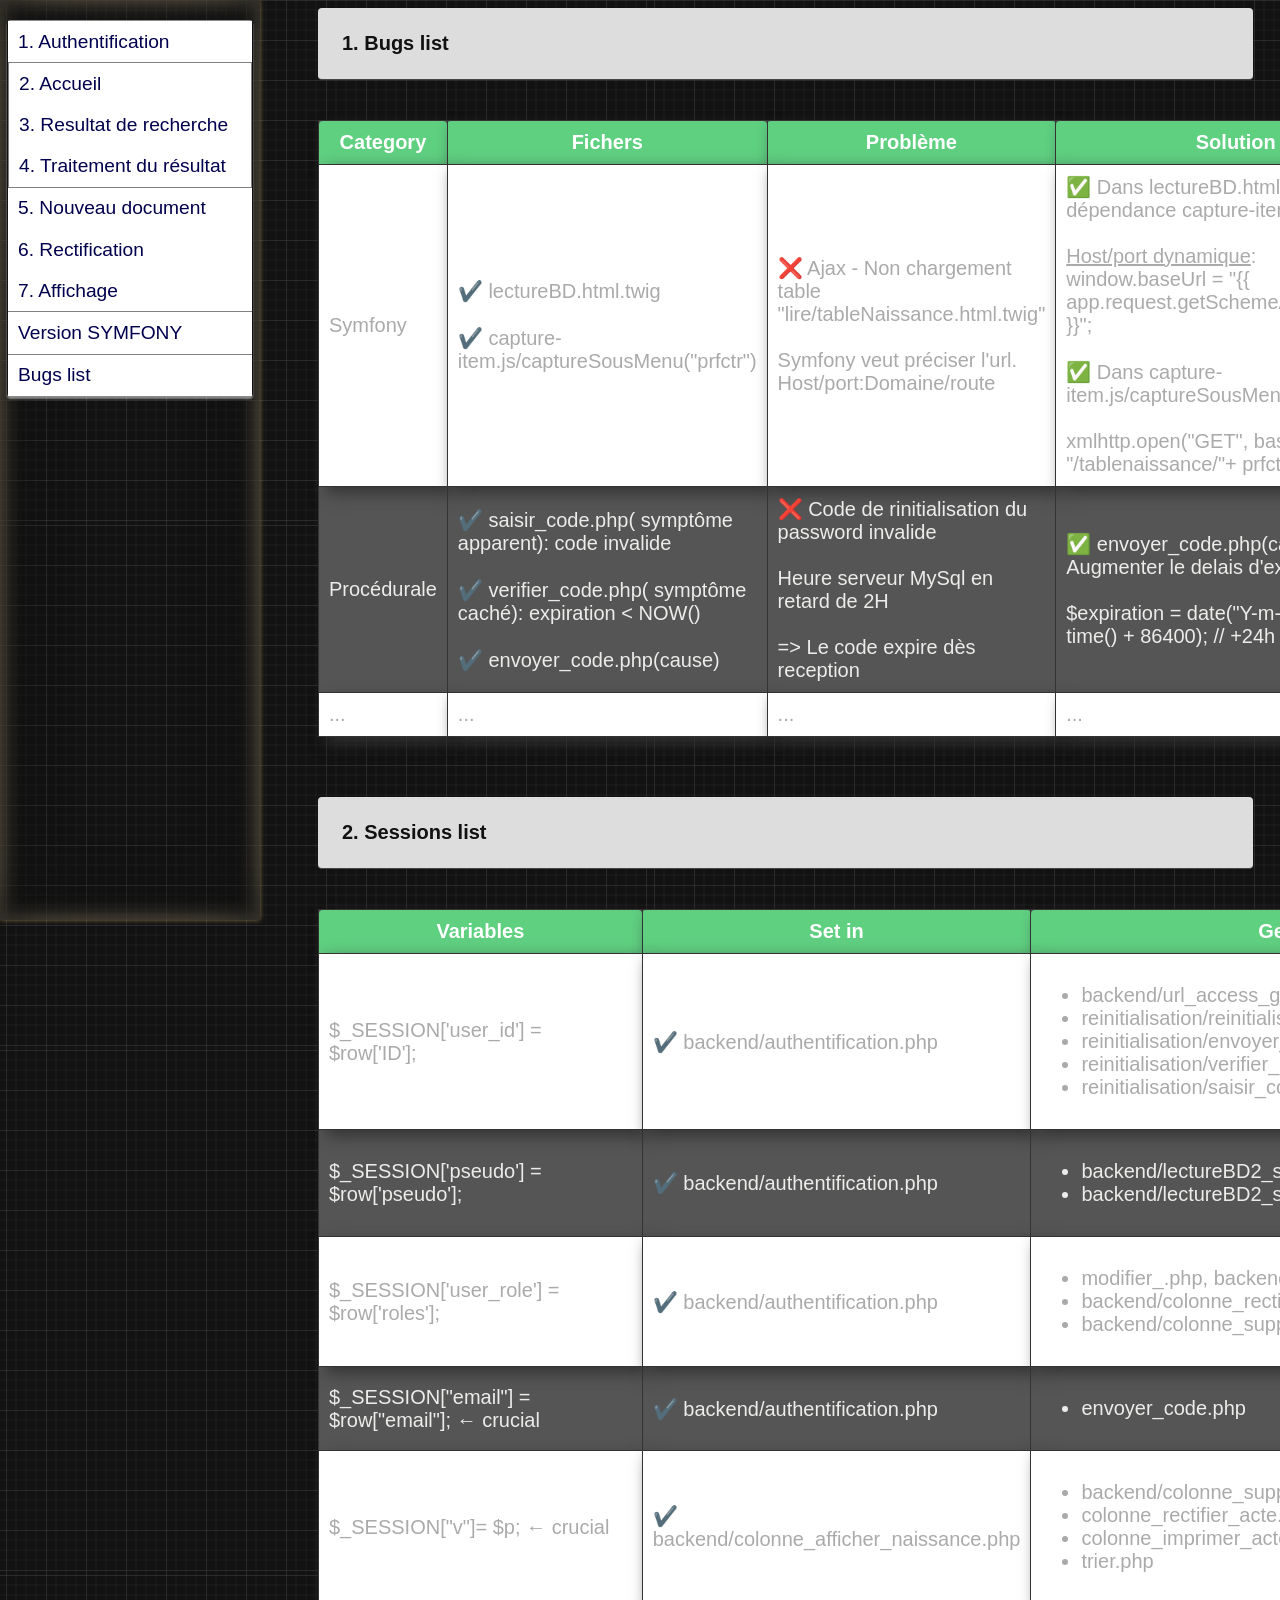
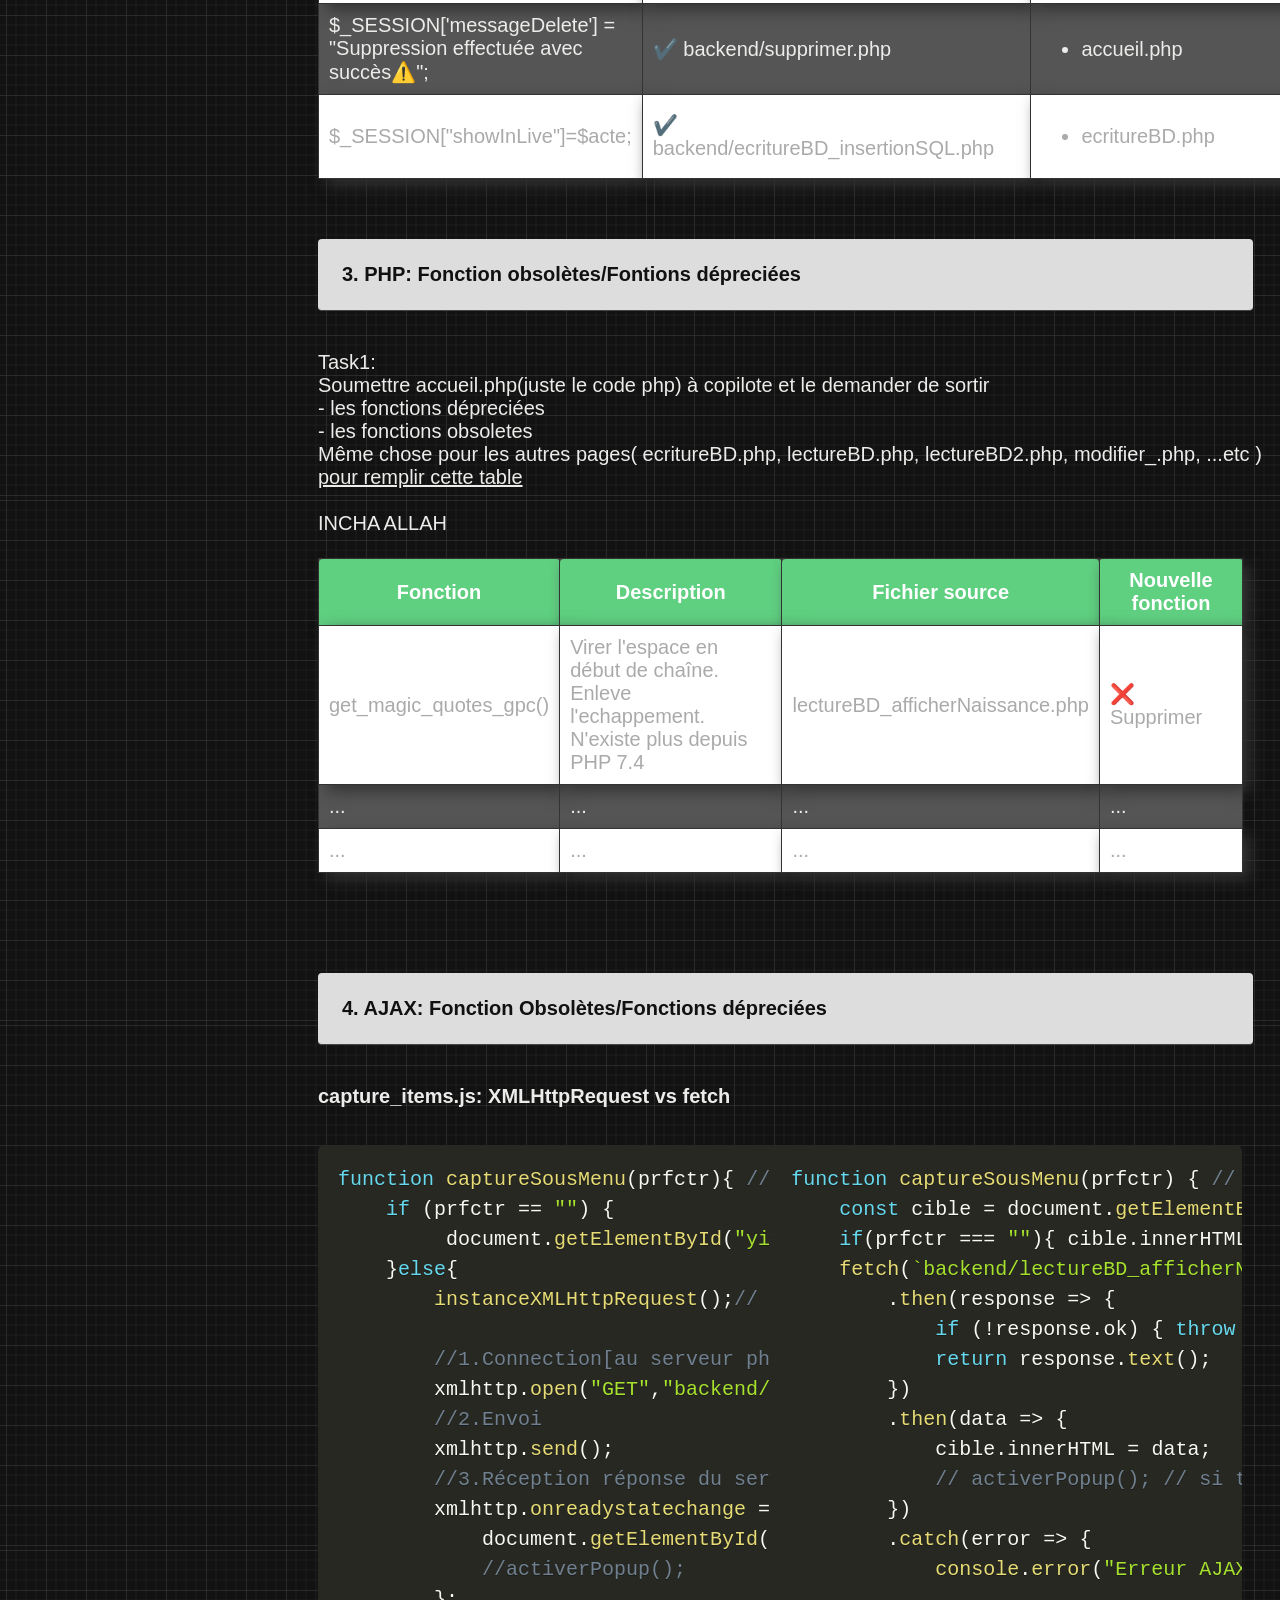
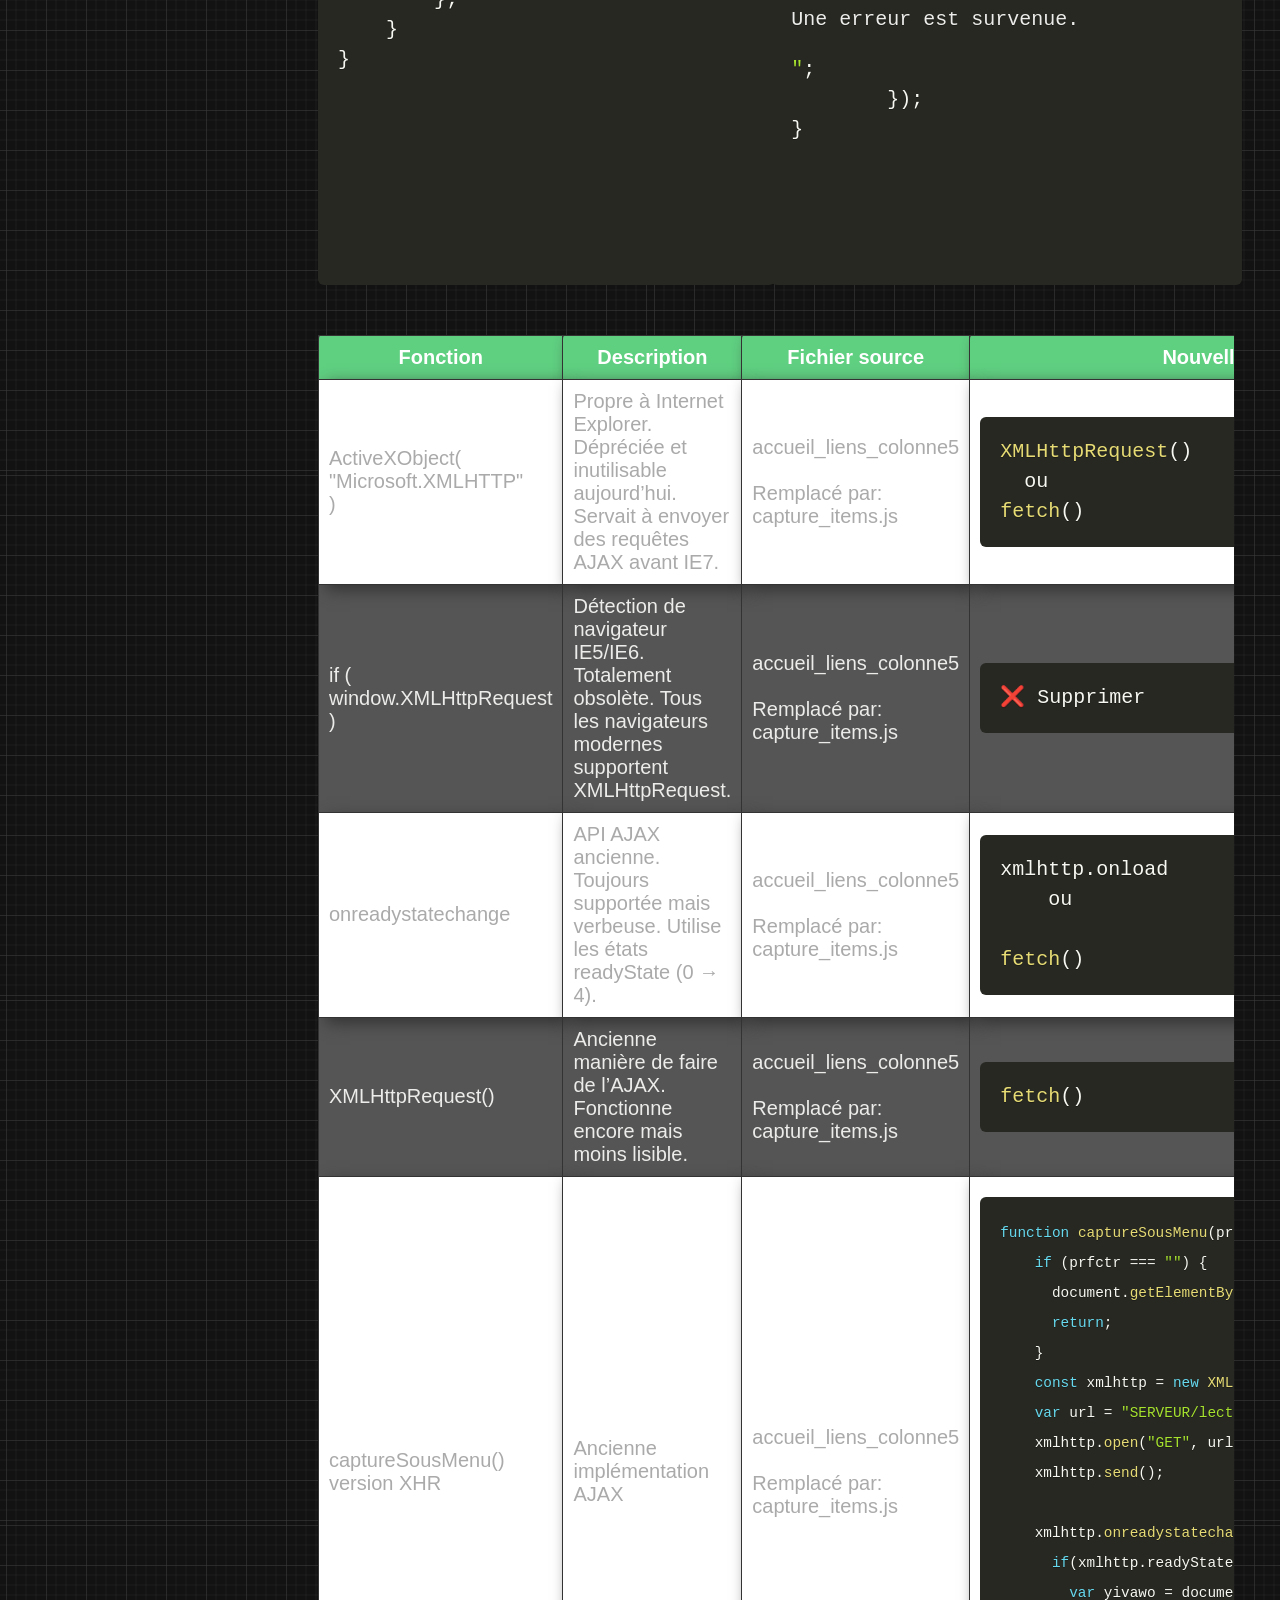
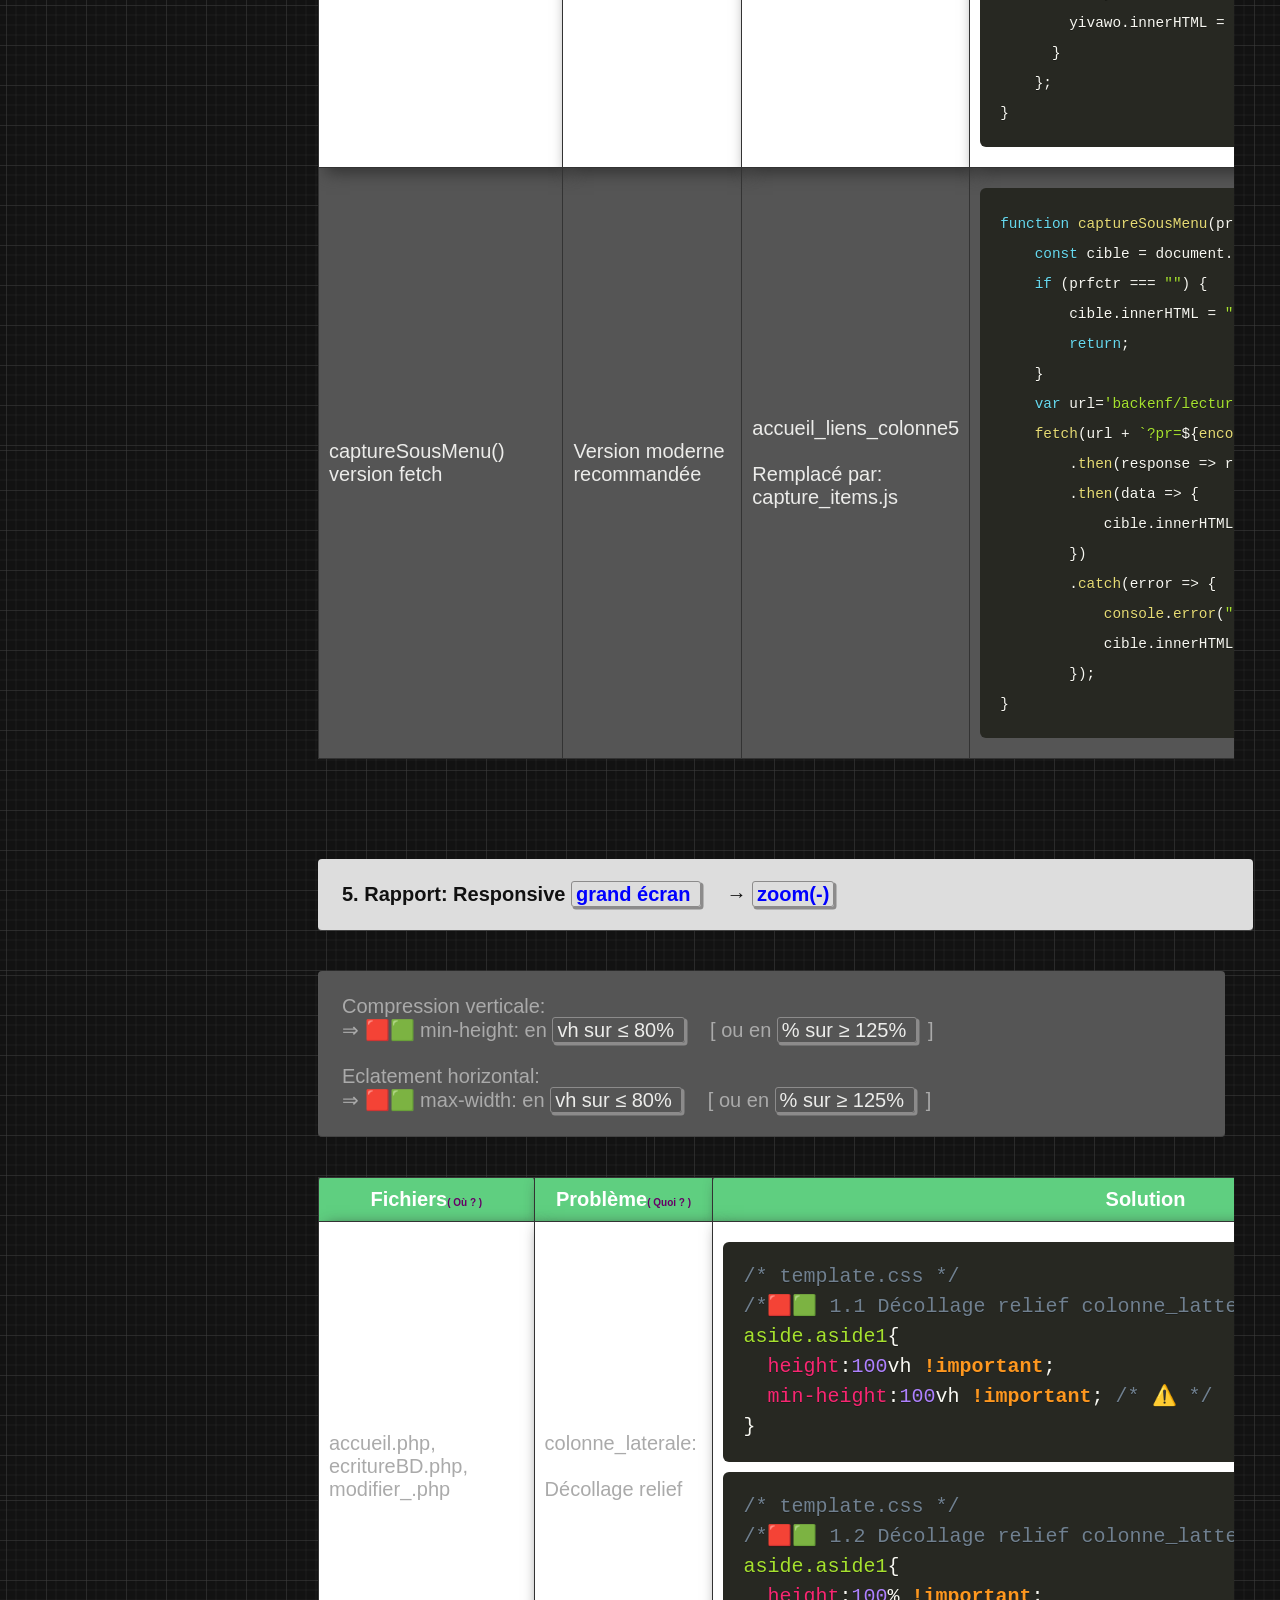
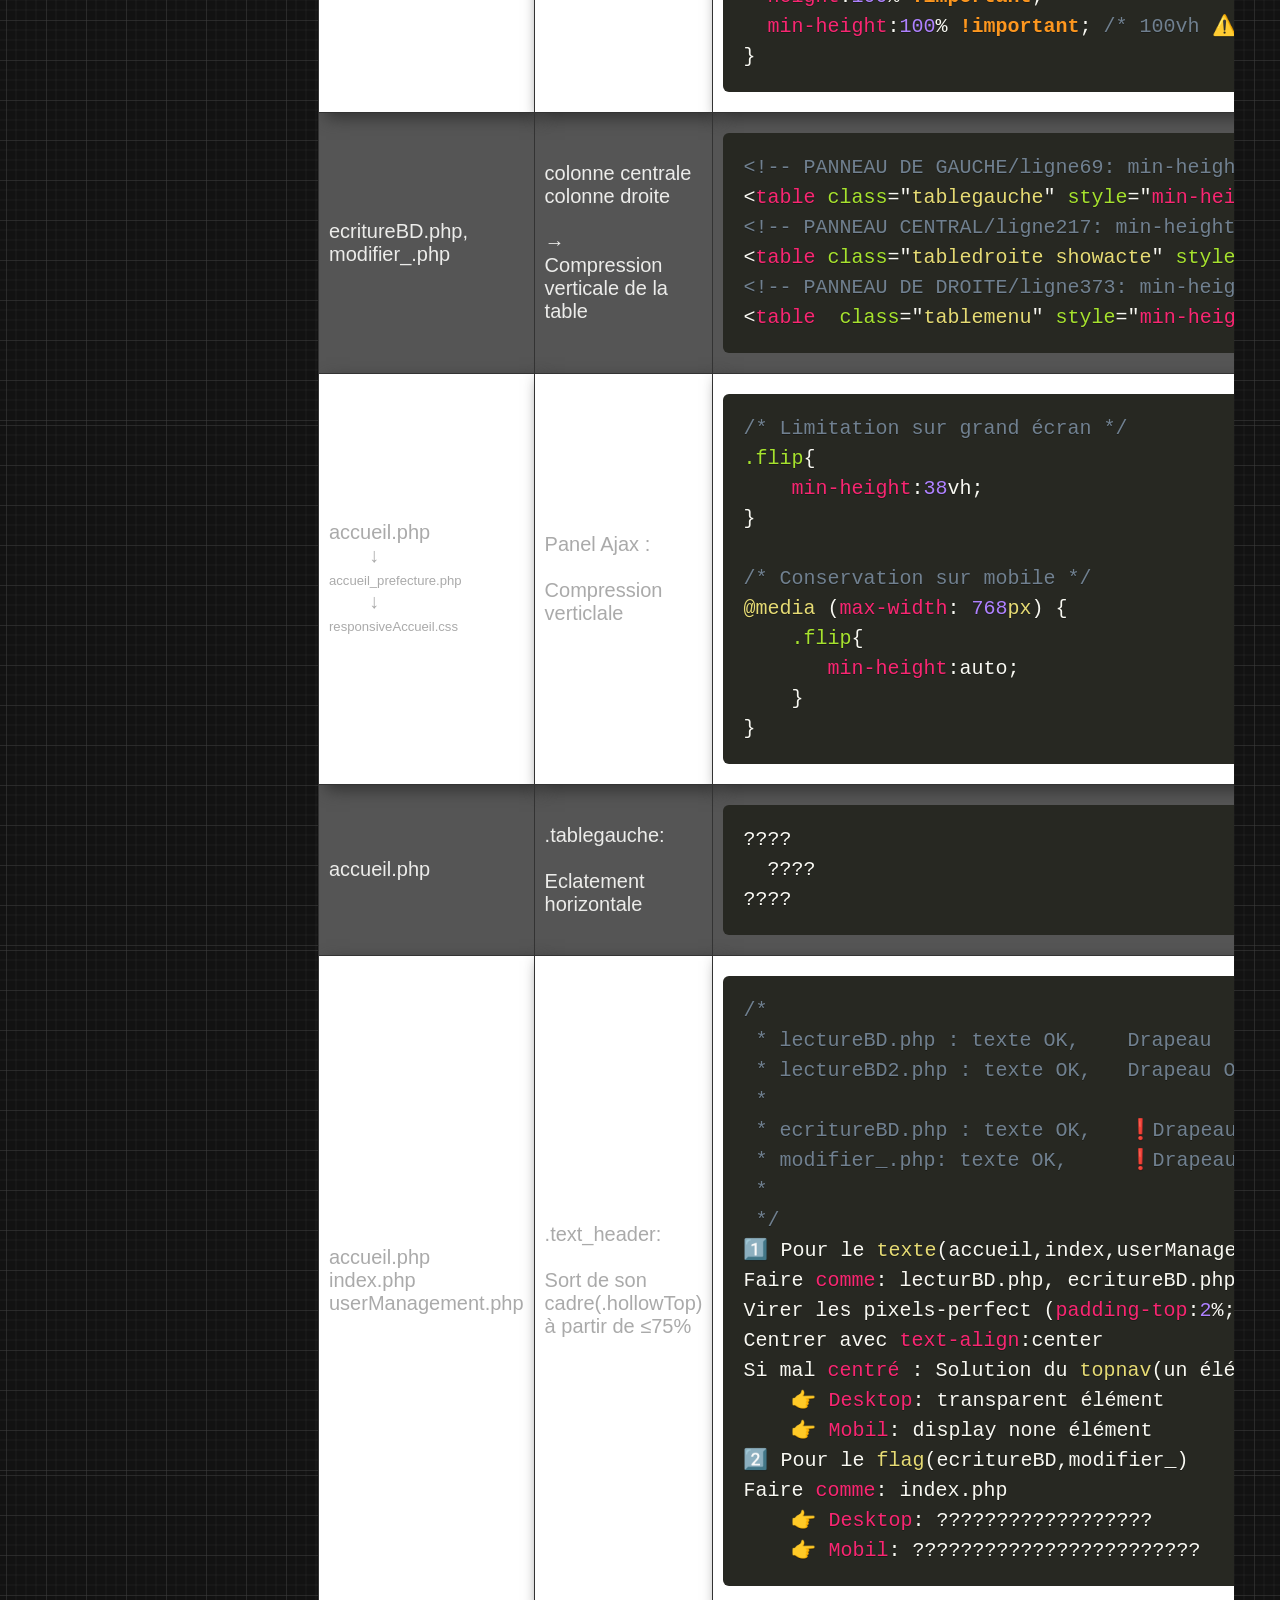
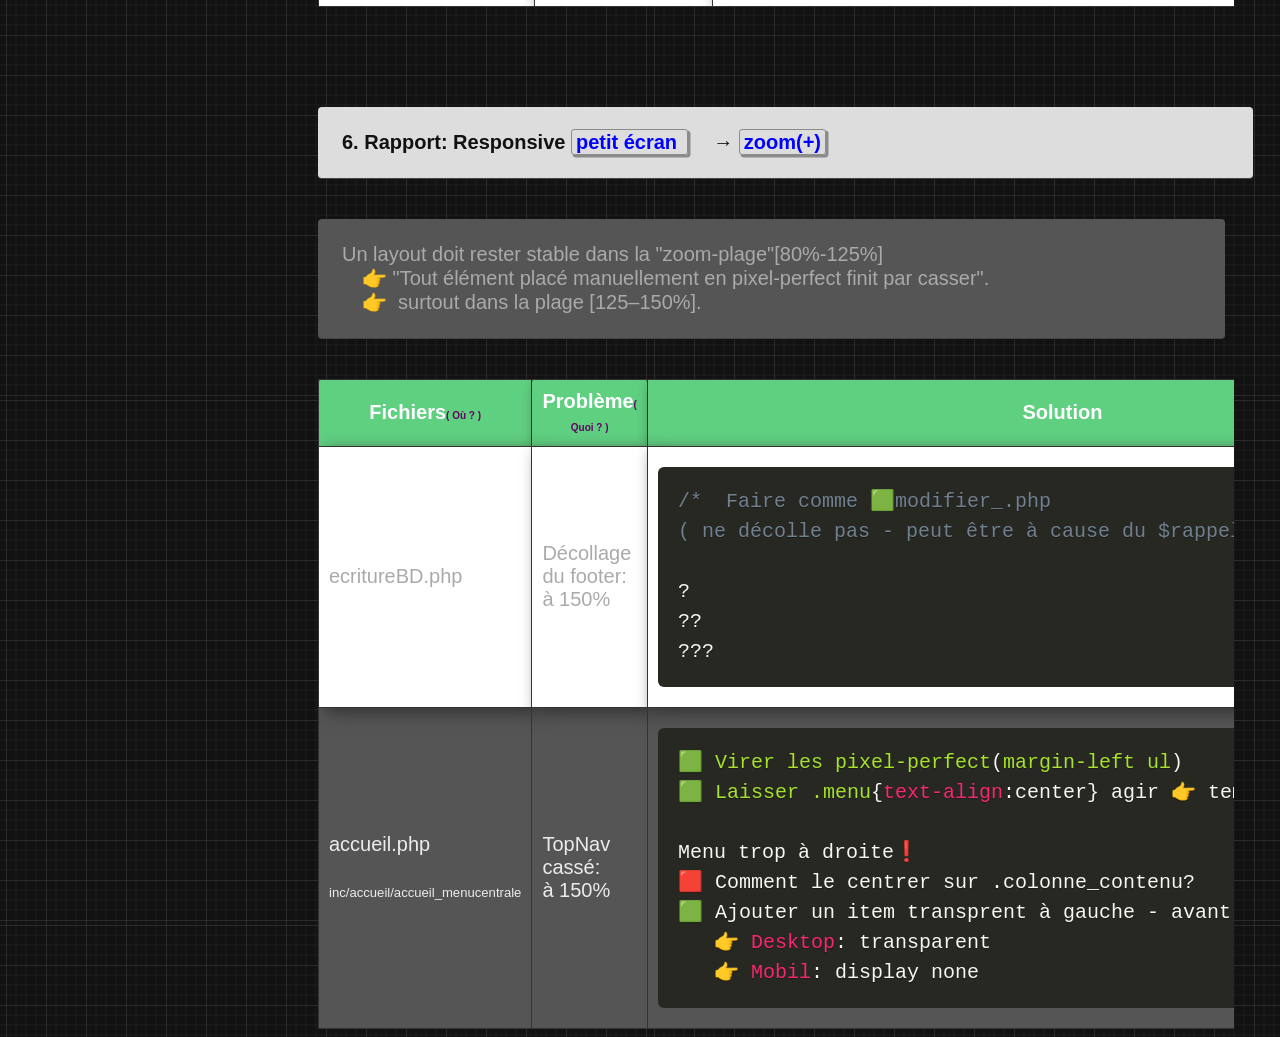
==== commit 61e04752: "Responsive grand écran: Analyse relative aux text header et au flag (dans le .hollowTop)" ====
--- a/fonctionsObsoletes.html
+++ b/fonctionsObsoletes.html
@@ -629,7 +629,7 @@
 					&lt;!-- PANNEAU CENTRAL/ligne217: min-height:100vh !important; -->
 					&lt;table class="tabledroite showacte" style="min-height:100vh;">
 					&lt;!-- PANNEAU DE DROITE/ligne373: min-height:88.75%; -->
-					&lt;;table  class="tablemenu" style="min-height:88.75%;"> 
+					&lt;table  class="tablemenu" style="min-height:88.75%;"> 
 				</code></pre>
 			  </td>
 			</tr>
@@ -637,15 +637,17 @@
 			<tr>
 			  <td>
 			     accueil.php<br>
-				 <small>accueil_prefecture.php</small><br>
-				 <small>responsiveAccueil.css</small>
-			  </td>
-			  <td>
-                Panel de commande :<br><br>  Compression verticlale
+				 &emsp;&emsp;&darr;<br>
+				 <span style="font-size:.82rem;">accueil_prefecture.php</span><br>
+				 &emsp;&emsp;&darr;<br>
+				 <span style="font-size:.82rem;">responsiveAccueil.css</span>
+			  </td>
+			  <td>
+                Panel Ajax :<br><br>  Compression verticlale
 			  </td>
 			  <td>
 				<pre><code class="language-css">
-						/* Limitation sur grand écrand */ 
+						/* Limitation sur grand écran */ 
 						.flip{ 
 							min-height:38vh;
 						}
@@ -660,20 +662,26 @@
 			  </td>
 			</tr>
 			<tr>
-			  <td>accueil.php</td>
+			  <td>
+			     accueil.php
 			  <td>
                  .tablegauche:<br><br>  Eclatement horizontale
 			  </td>
 			  <td>
-					<pre><code class="language-js">
+					<pre><code class="language-css">
 					  ????
-					  ????
+					    ????
 					  ????
 					</code></pre>
 			  </td>
 			</tr>
 			<tr>
-			  <td>accueil.php</td>
+			  <td>
+			     accueil.php<br>
+			     index.php<br>
+			     userManagement.php<br>
+			  </td>
+			  </td>
 			  <td>
                  .text_header:<br><br> 
 				 Sort de son cadre(.hollowTop)<br>
@@ -681,12 +689,27 @@
 			  </td>
 			  <td>
 					<pre><code class="language-css">
+					  /*  
+					   * lectureBD.php : texte OK,    Drapeau  OK 
+					   * lectureBD2.php : texte OK,   Drapeau OK 
+					   *
+					   * ecritureBD.php : texte OK,   ❗Drapeau K.O❗ 
+					   * modifier_.php: texte OK,     ❗Drapeau K.O❗
+					   *   
+					   */   
+					  1️⃣ Pour le texte(accueil,index,userManagement)
+					  Faire comme: lecturBD.php, ecritureBD.php
 					  Virer les pixels-perfect (padding-top:2%; padding-left:45%;)
 					  Centrer avec text-align:center
 					  Si mal centré : Solution du topnav(un élément transparent à gauche)
 					  	👉 Desktop: transparent élément
 					  	👉 Mobil: display none élément
-					</code></pre>
+					  2️⃣ Pour le flag(ecritureBD,modifier_)
+					  Faire comme: index.php
+					  	👉 Desktop: ??????????????????
+					  	👉 Mobil: ????????????????????????
+					</code></pre> 
+
 			  </td>
 			</tr>
 		  </tbody>
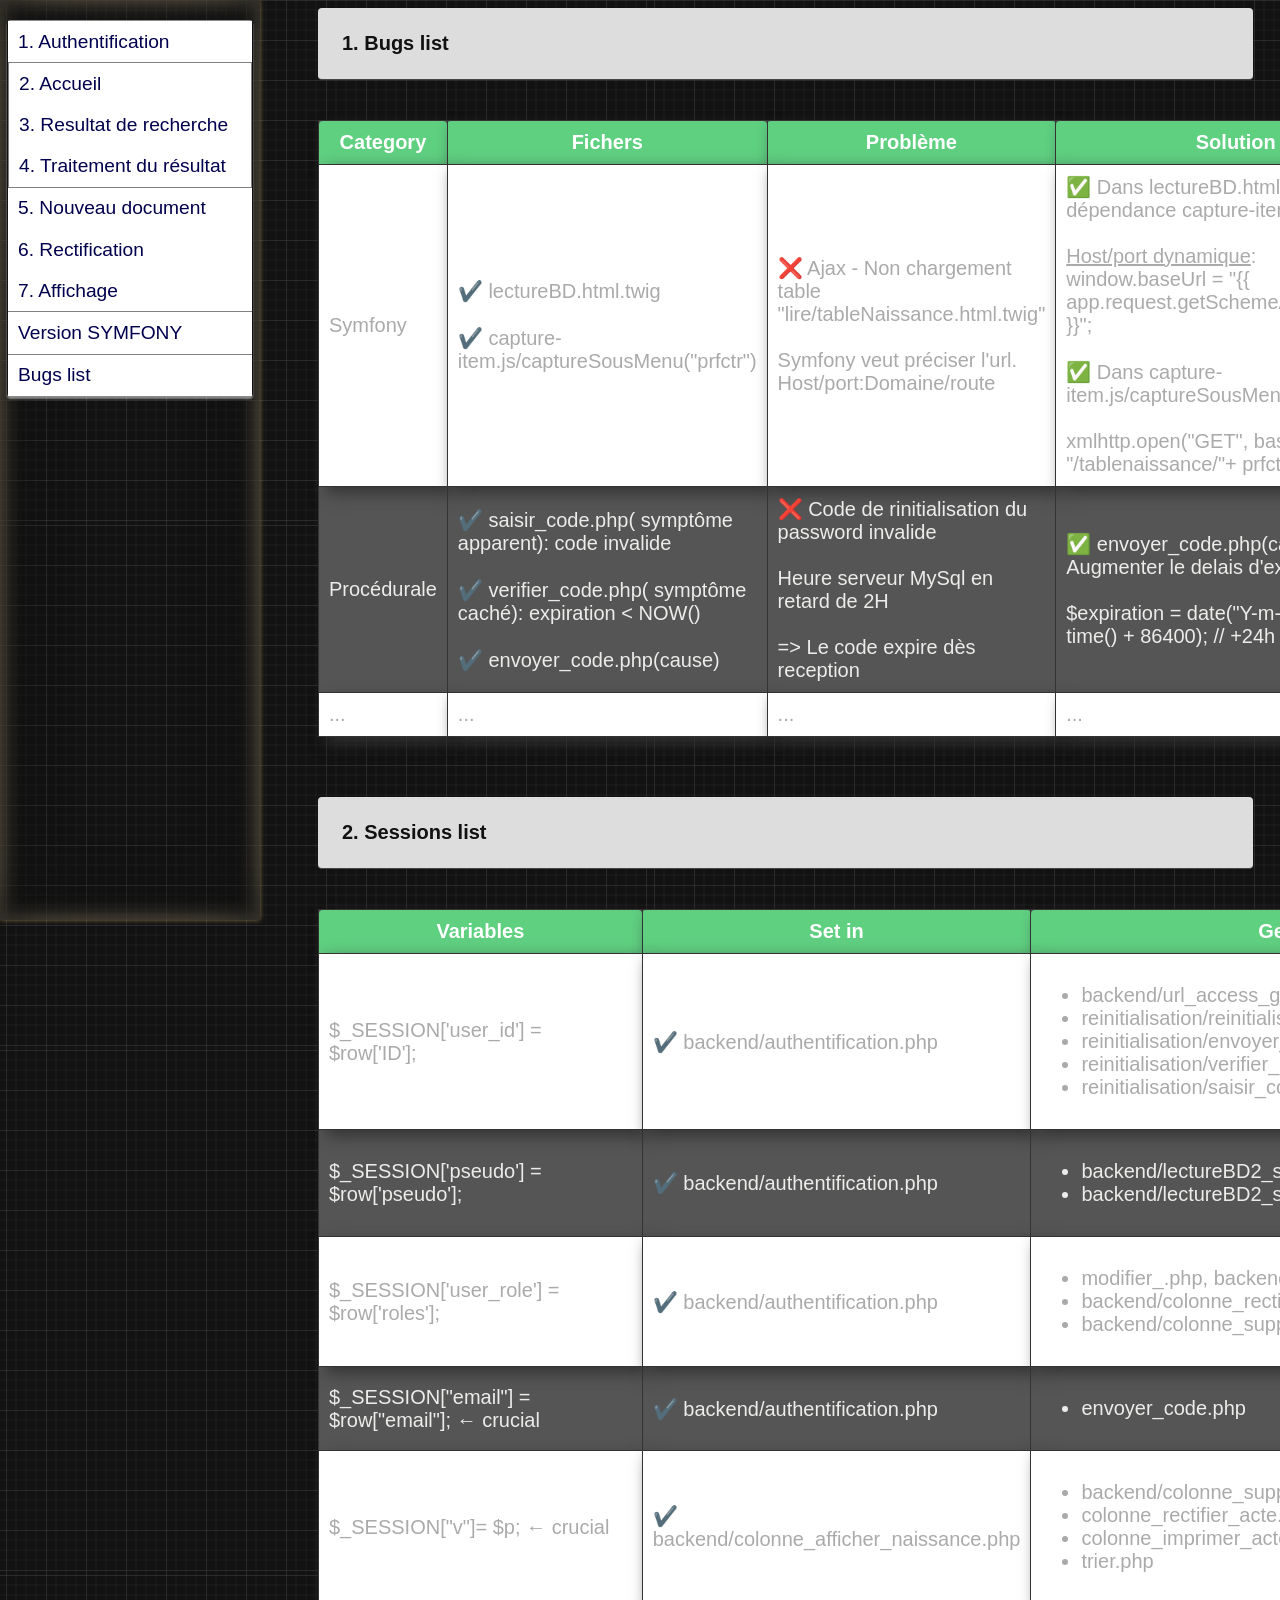
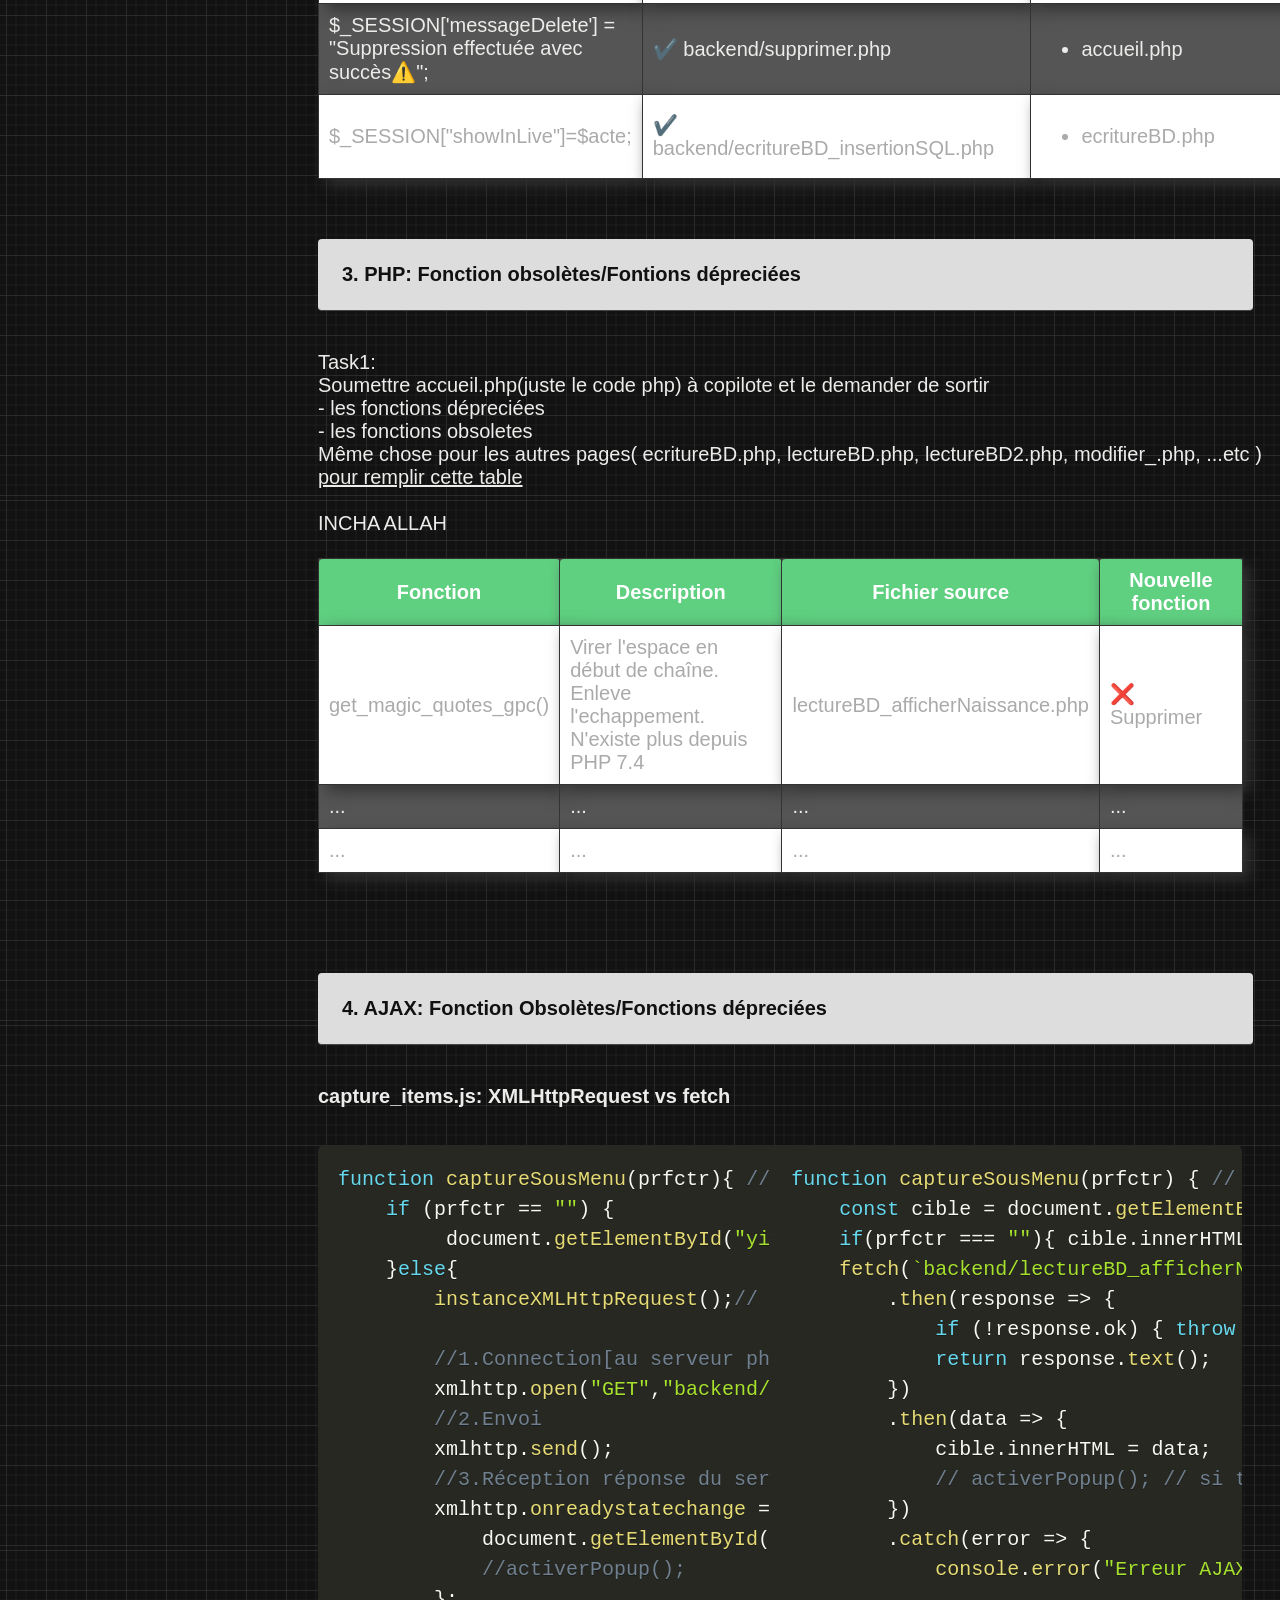
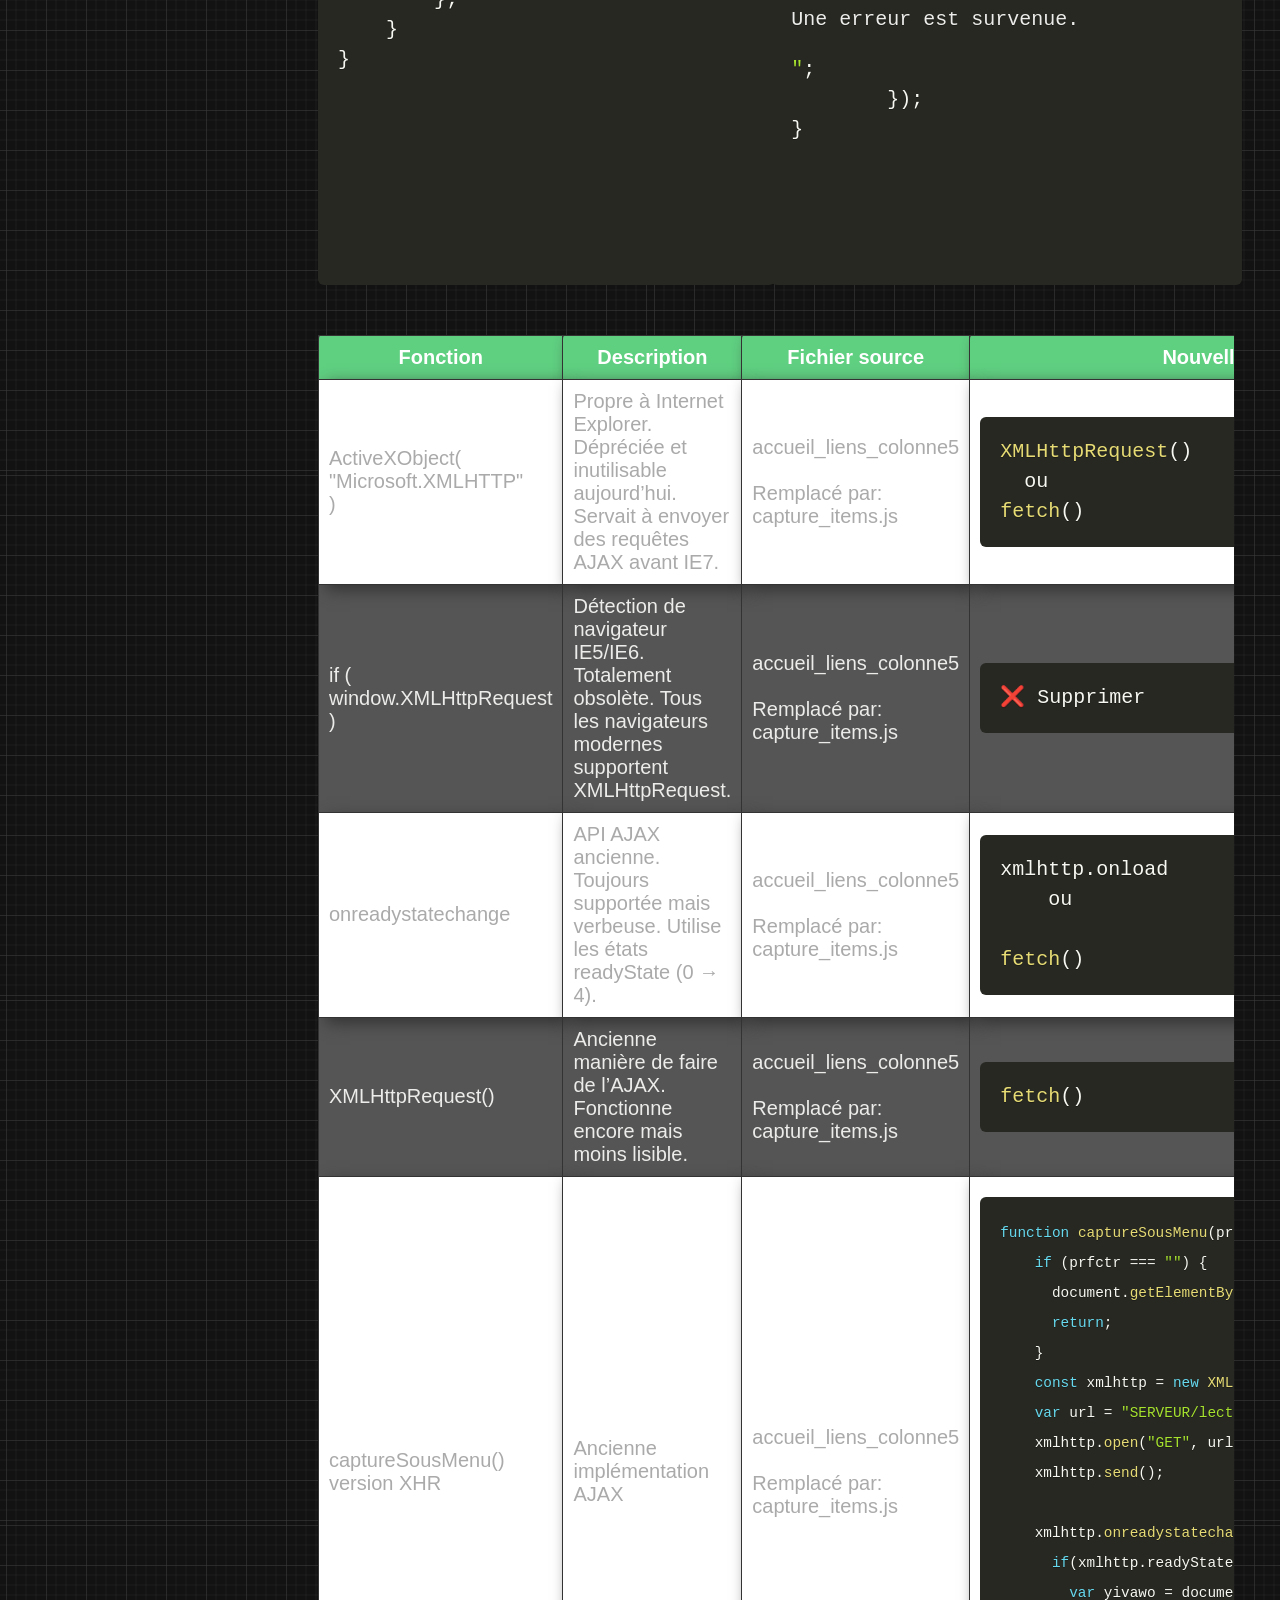
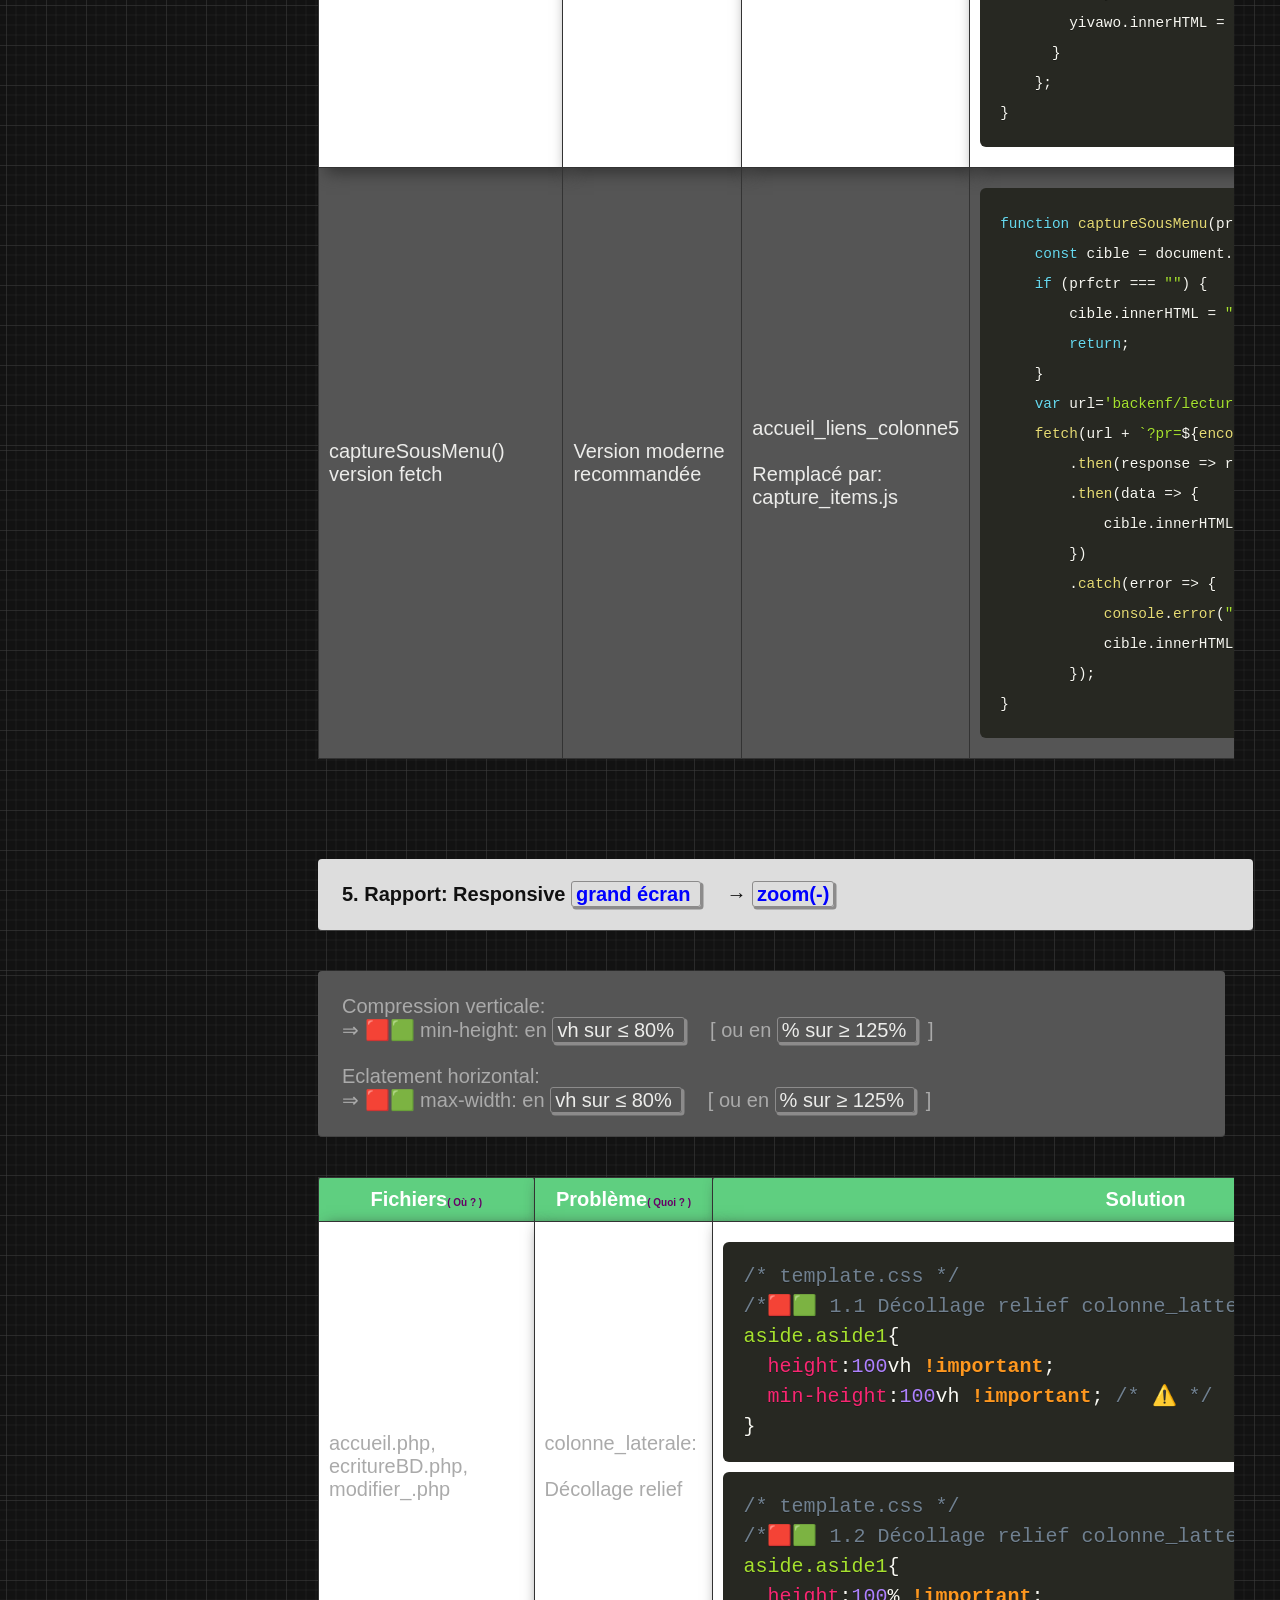
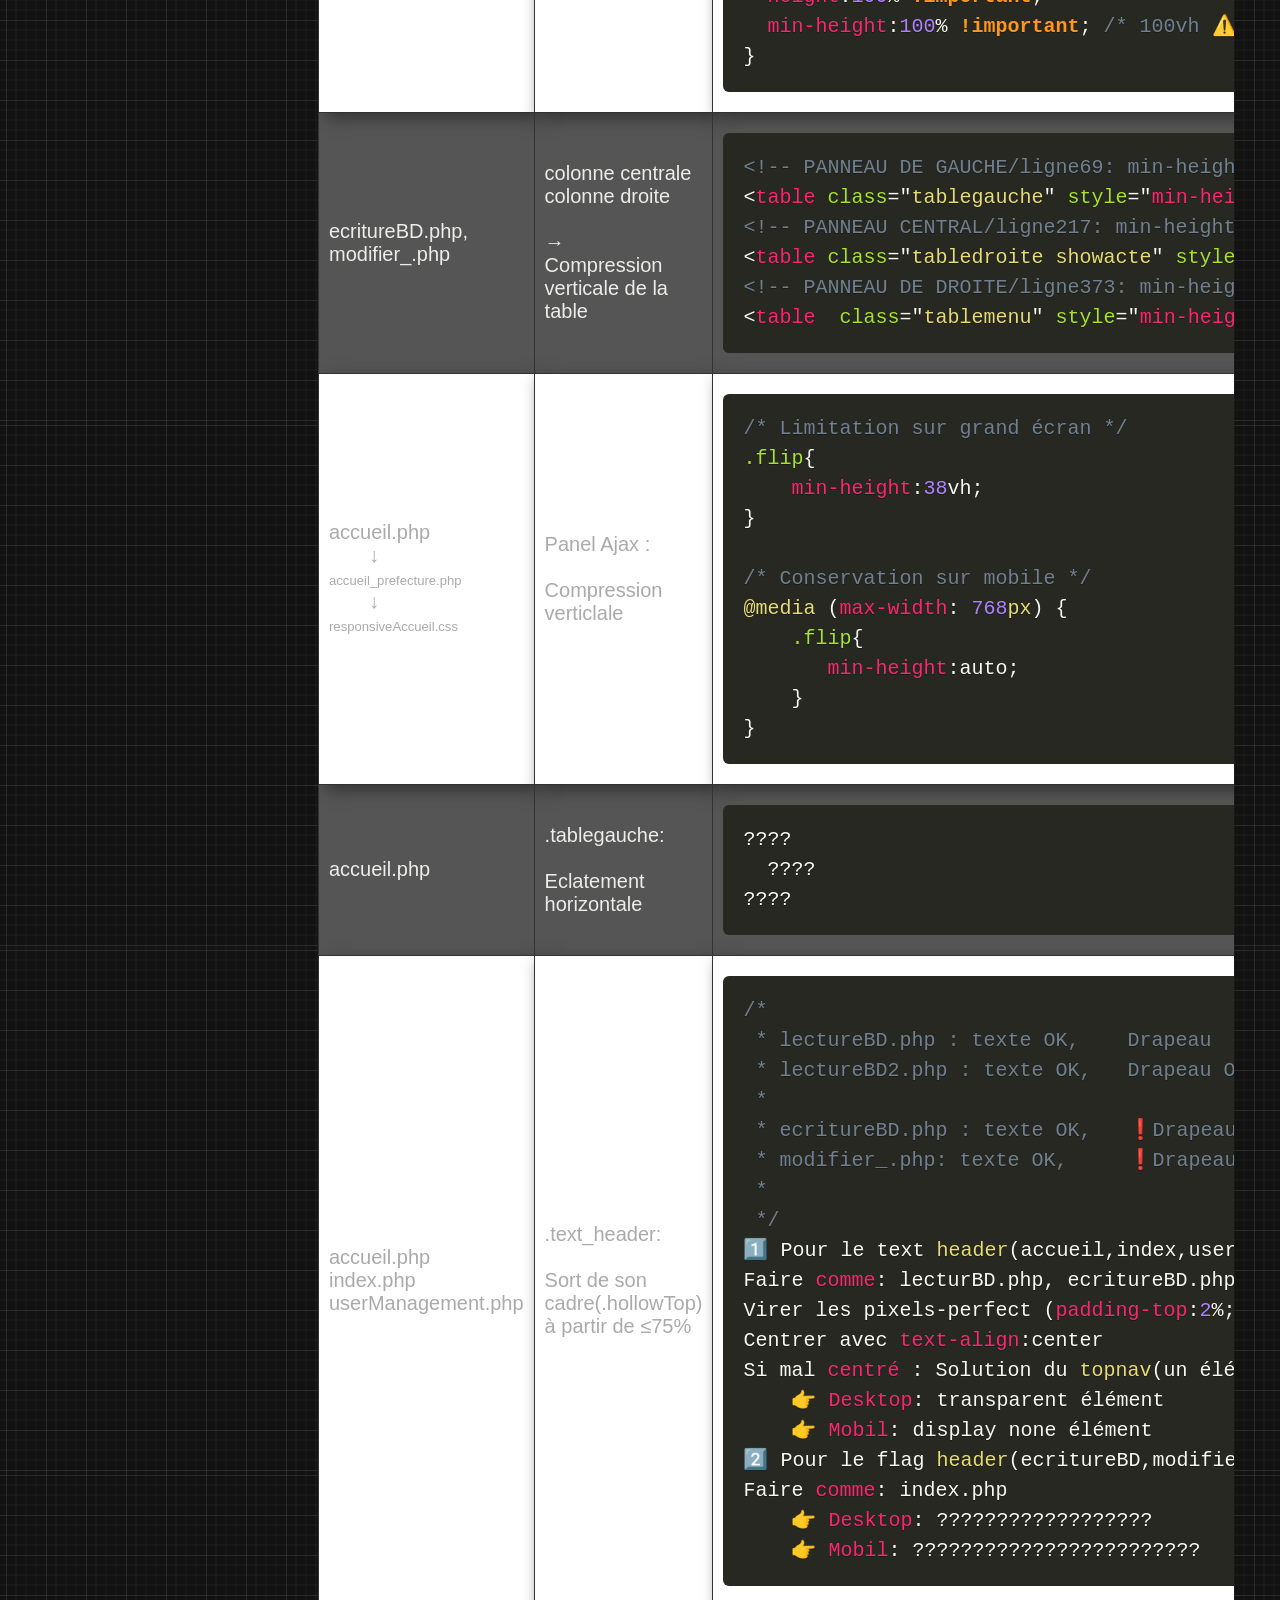
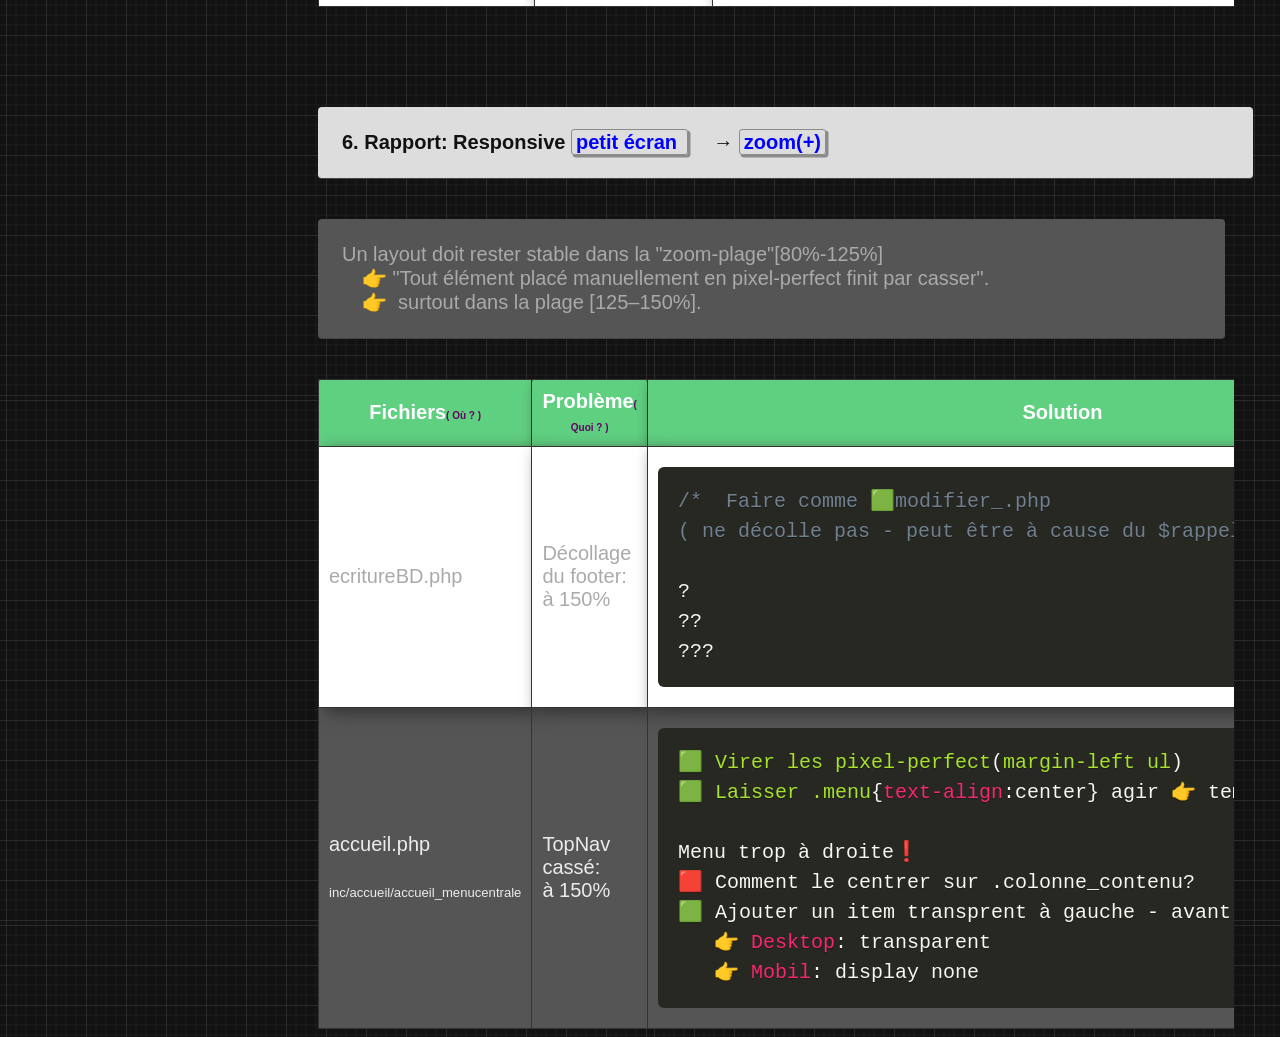
==== commit 544f626b: "compléments.." ====
--- a/fonctionsObsoletes.html
+++ b/fonctionsObsoletes.html
@@ -697,14 +697,14 @@
 					   * modifier_.php: texte OK,     ❗Drapeau K.O❗
 					   *   
 					   */   
-					  1️⃣ Pour le texte(accueil,index,userManagement)
+					  1️⃣ Pour le text header(accueil,index,userManagement)
 					  Faire comme: lecturBD.php, ecritureBD.php
 					  Virer les pixels-perfect (padding-top:2%; padding-left:45%;)
 					  Centrer avec text-align:center
 					  Si mal centré : Solution du topnav(un élément transparent à gauche)
 					  	👉 Desktop: transparent élément
 					  	👉 Mobil: display none élément
-					  2️⃣ Pour le flag(ecritureBD,modifier_)
+					  2️⃣ Pour le flag header(ecritureBD,modifier_)
 					  Faire comme: index.php
 					  	👉 Desktop: ??????????????????
 					  	👉 Mobil: ????????????????????????
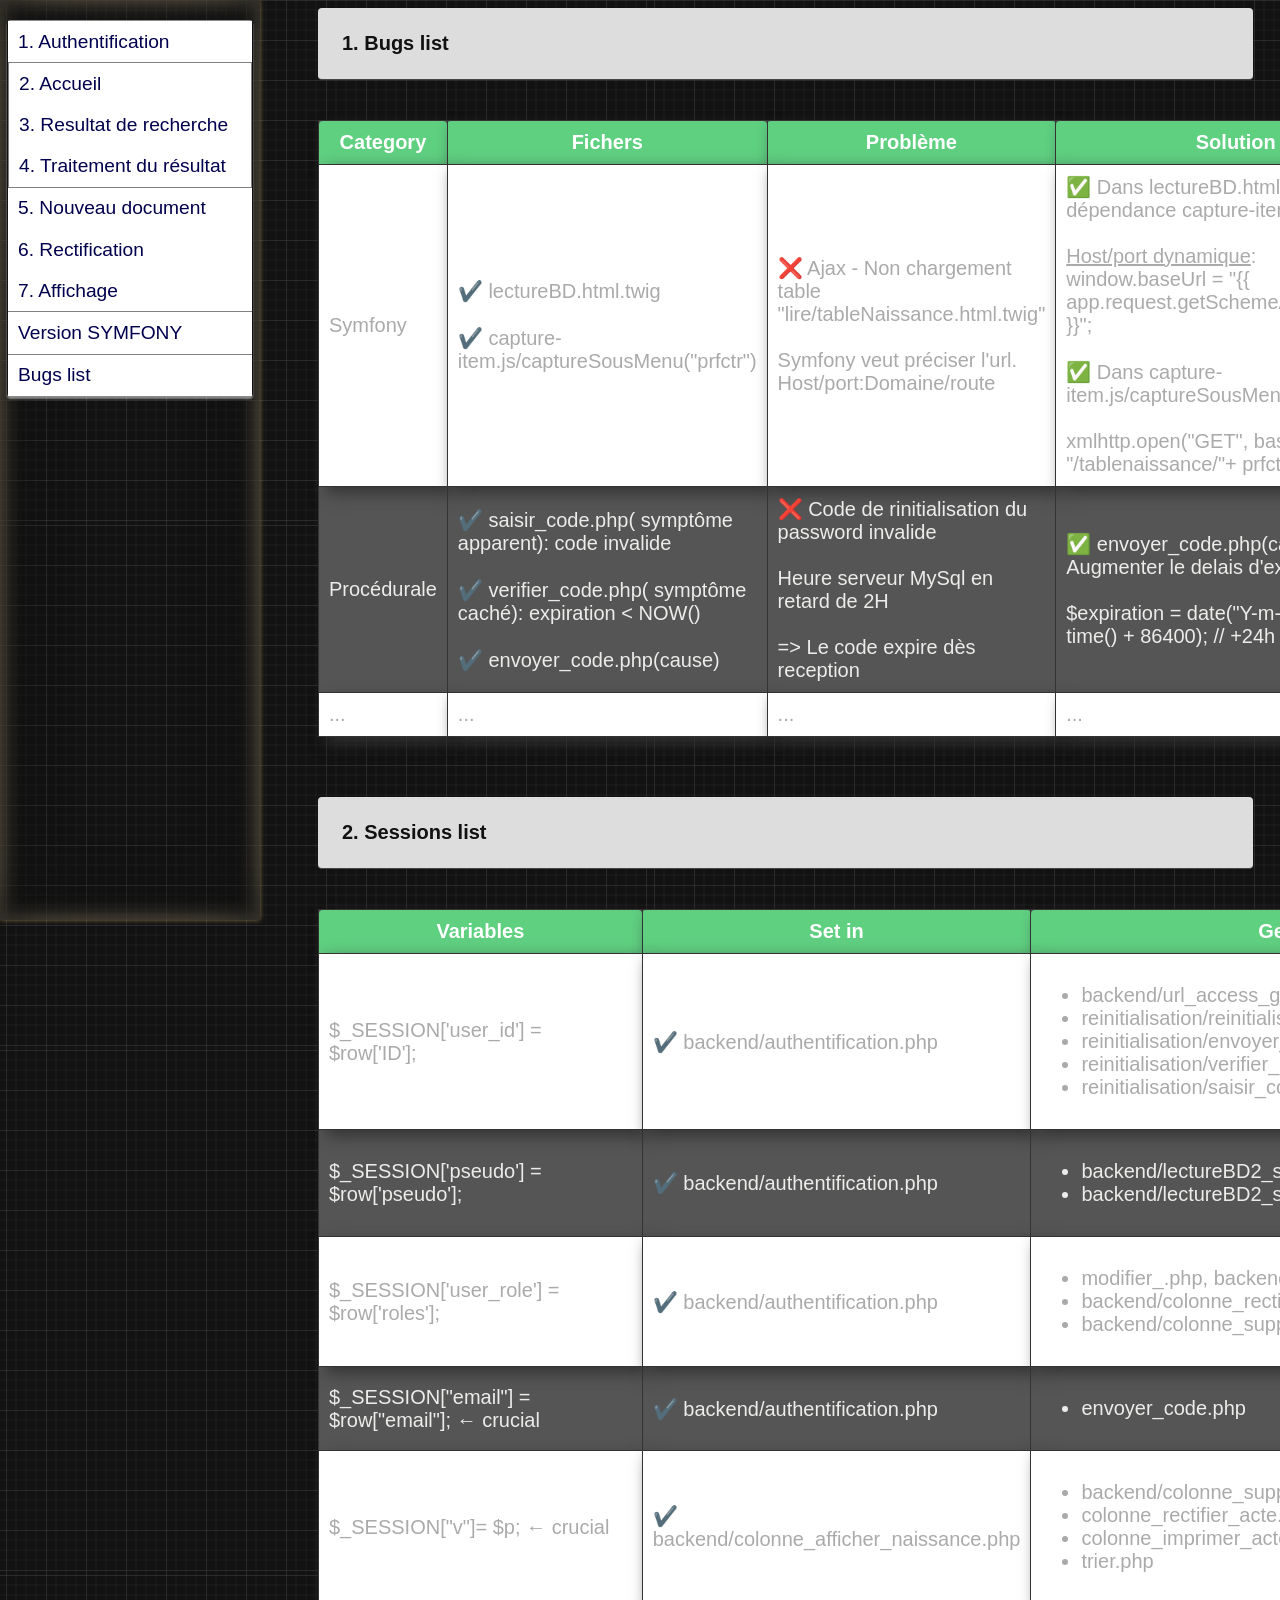
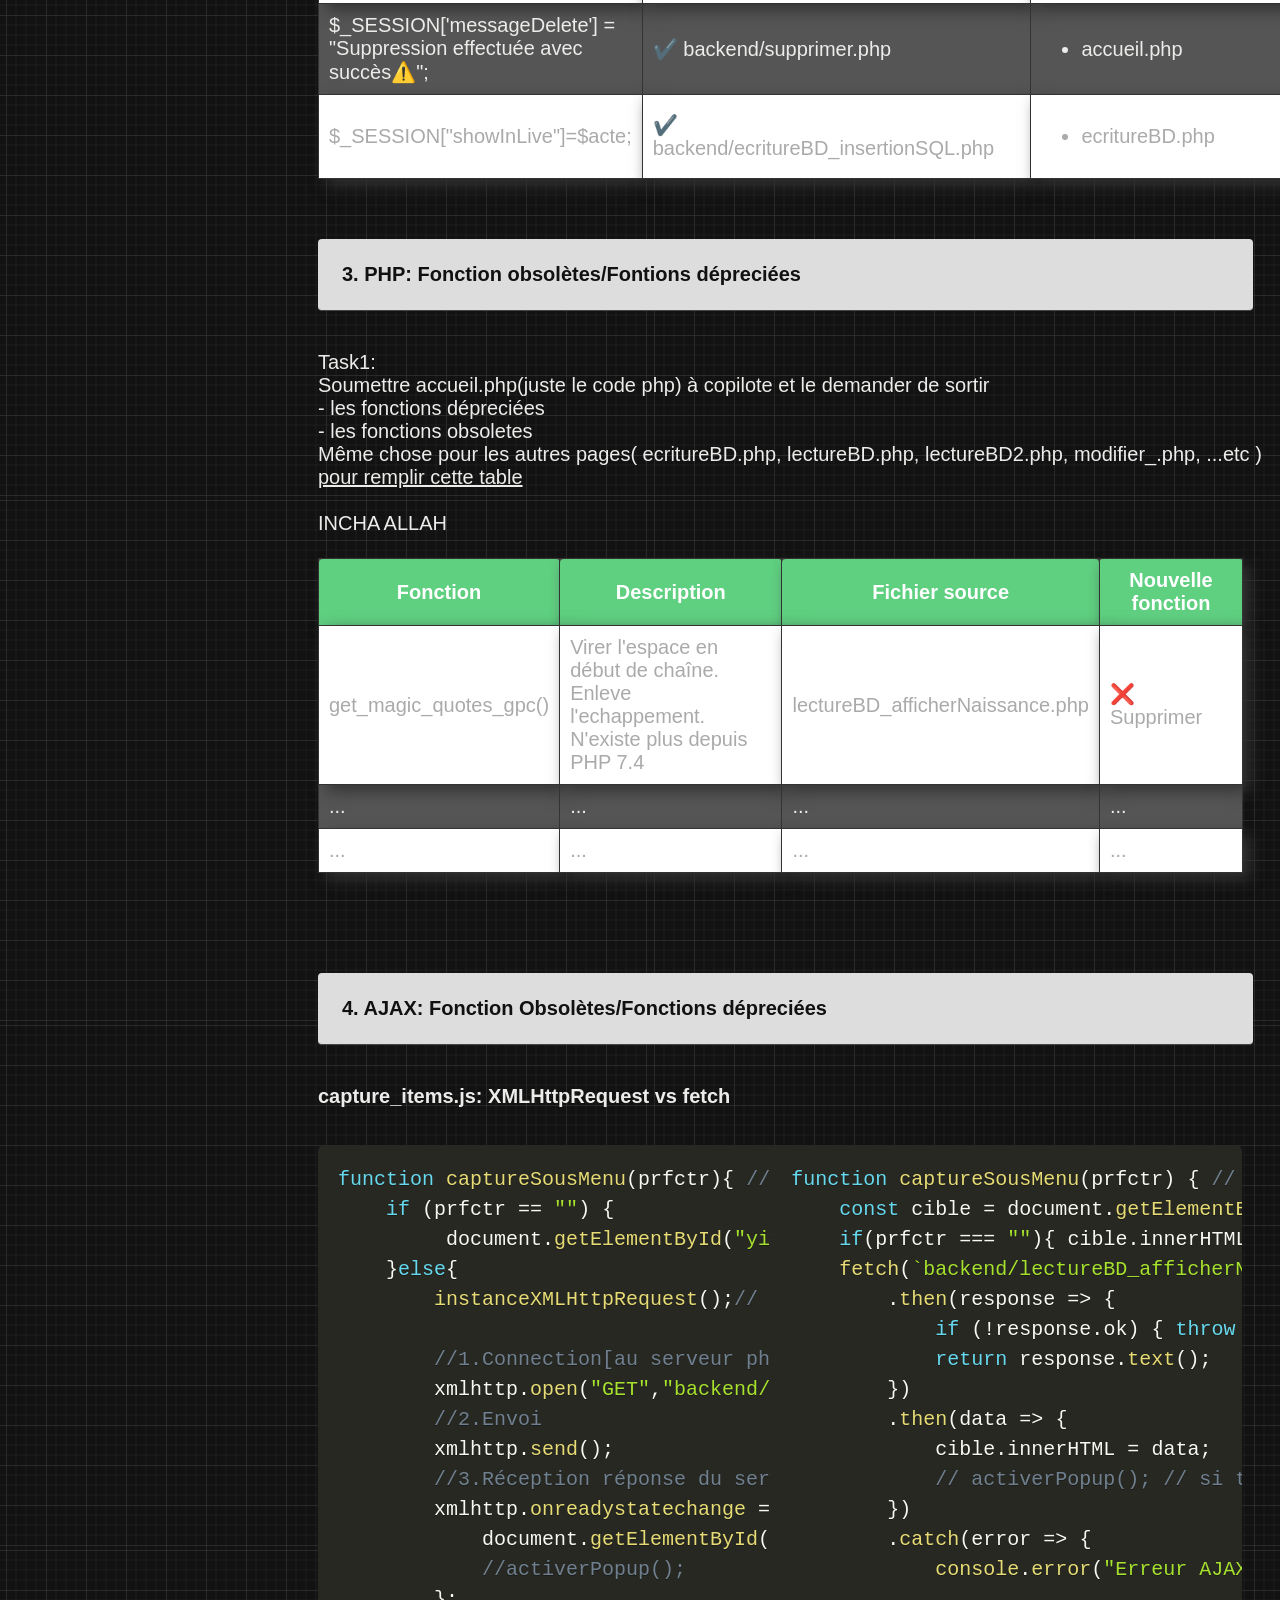
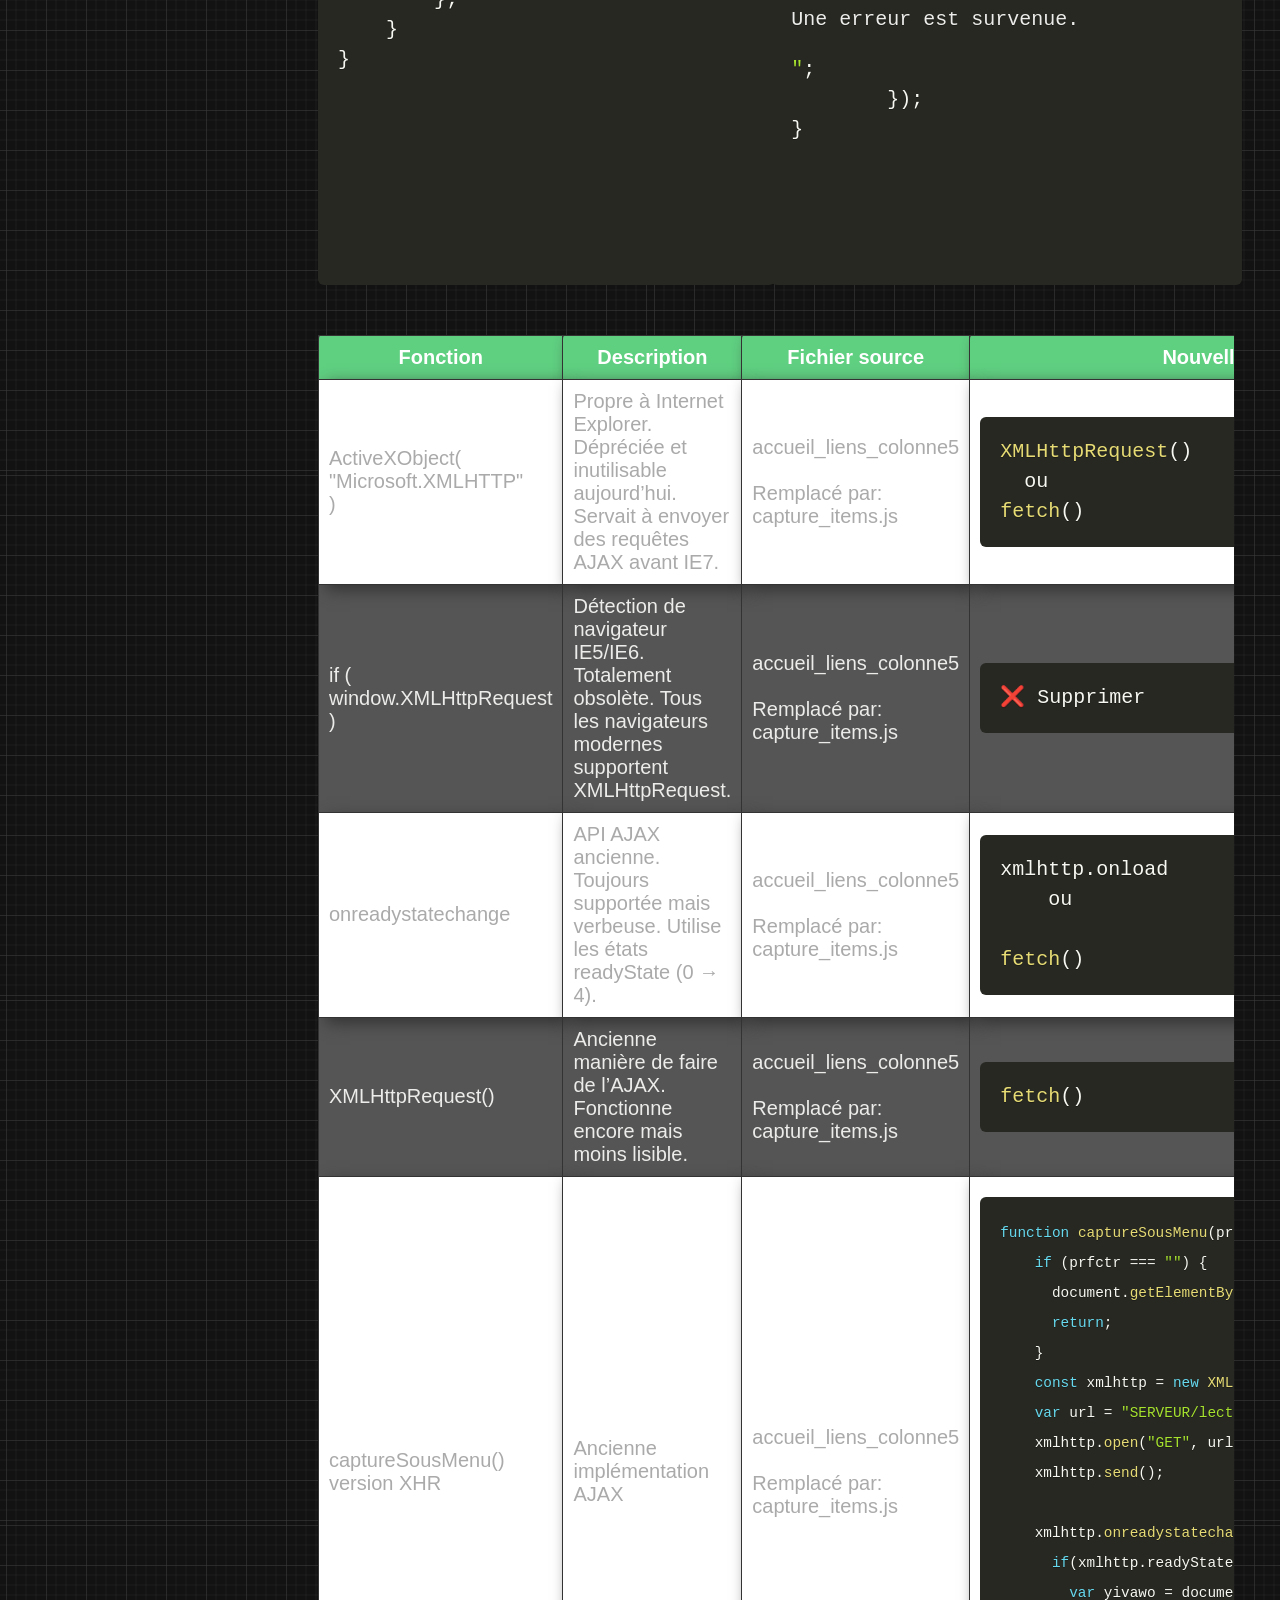
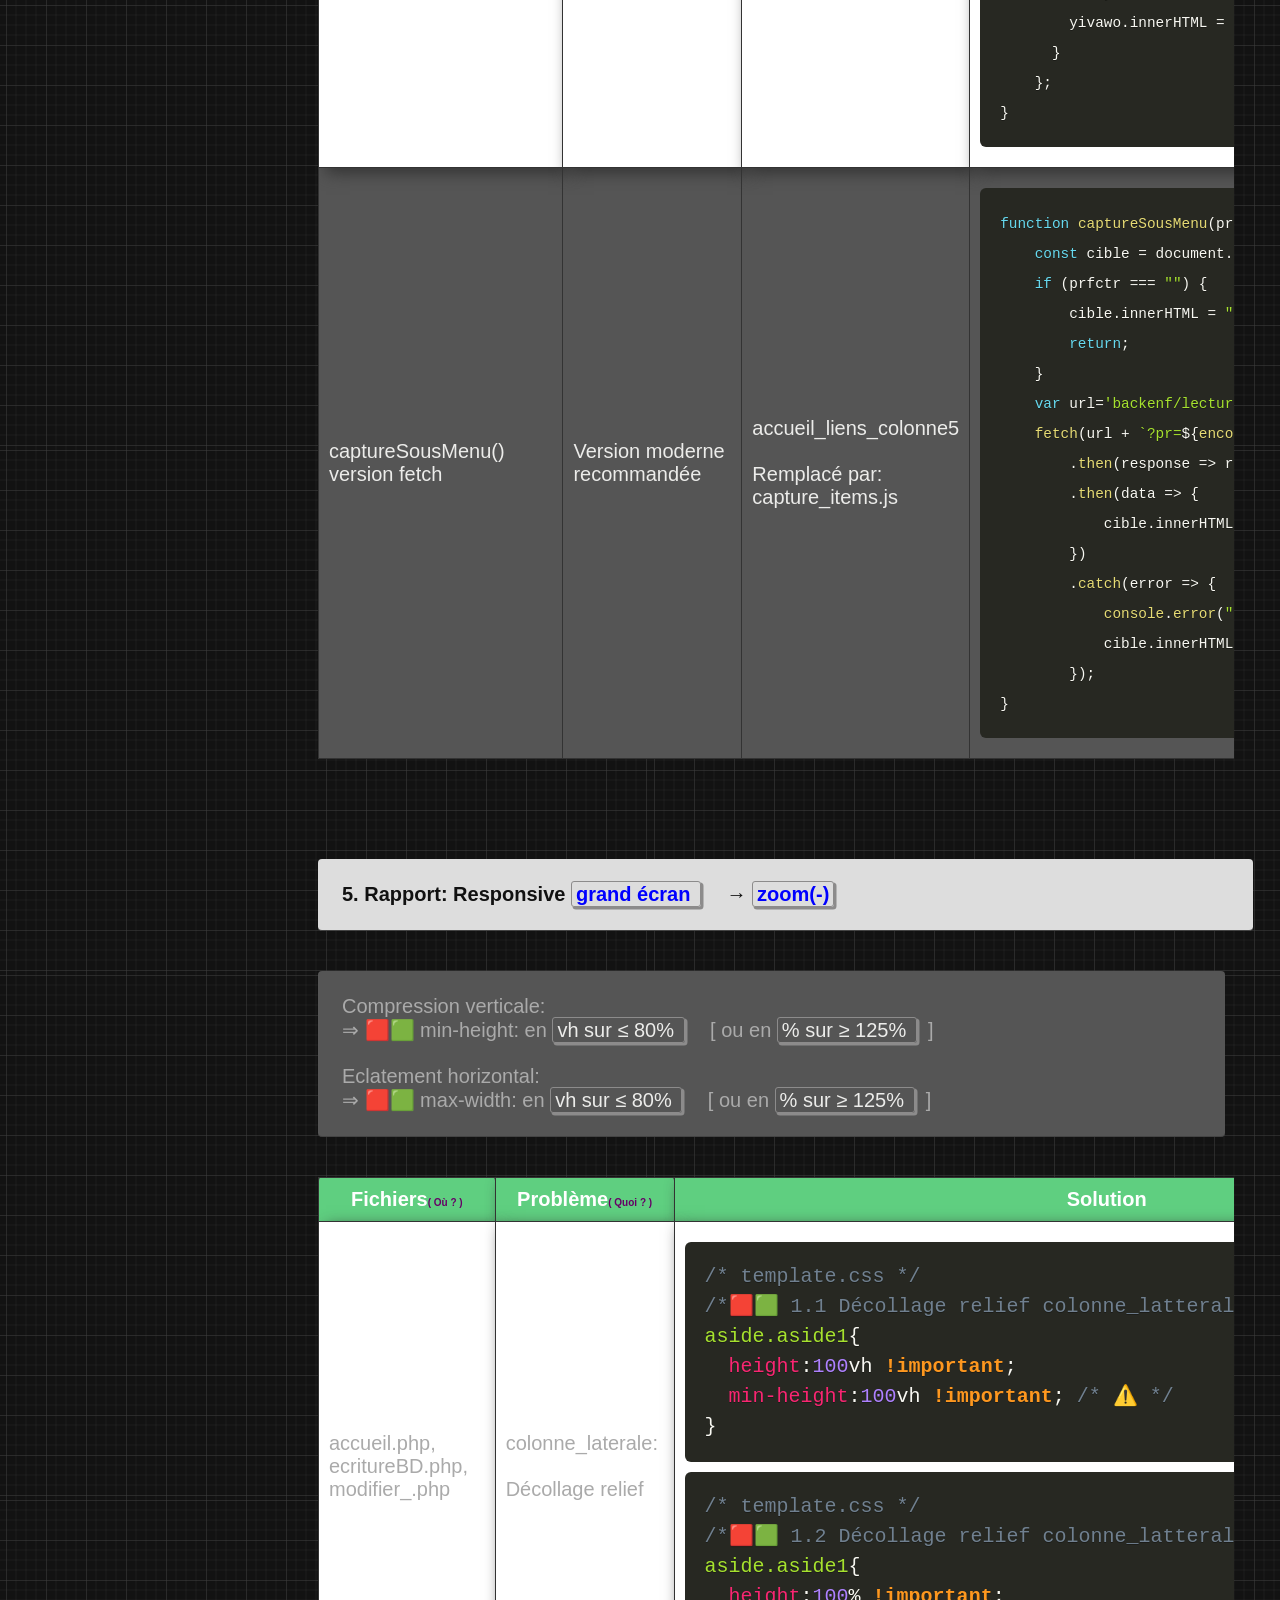
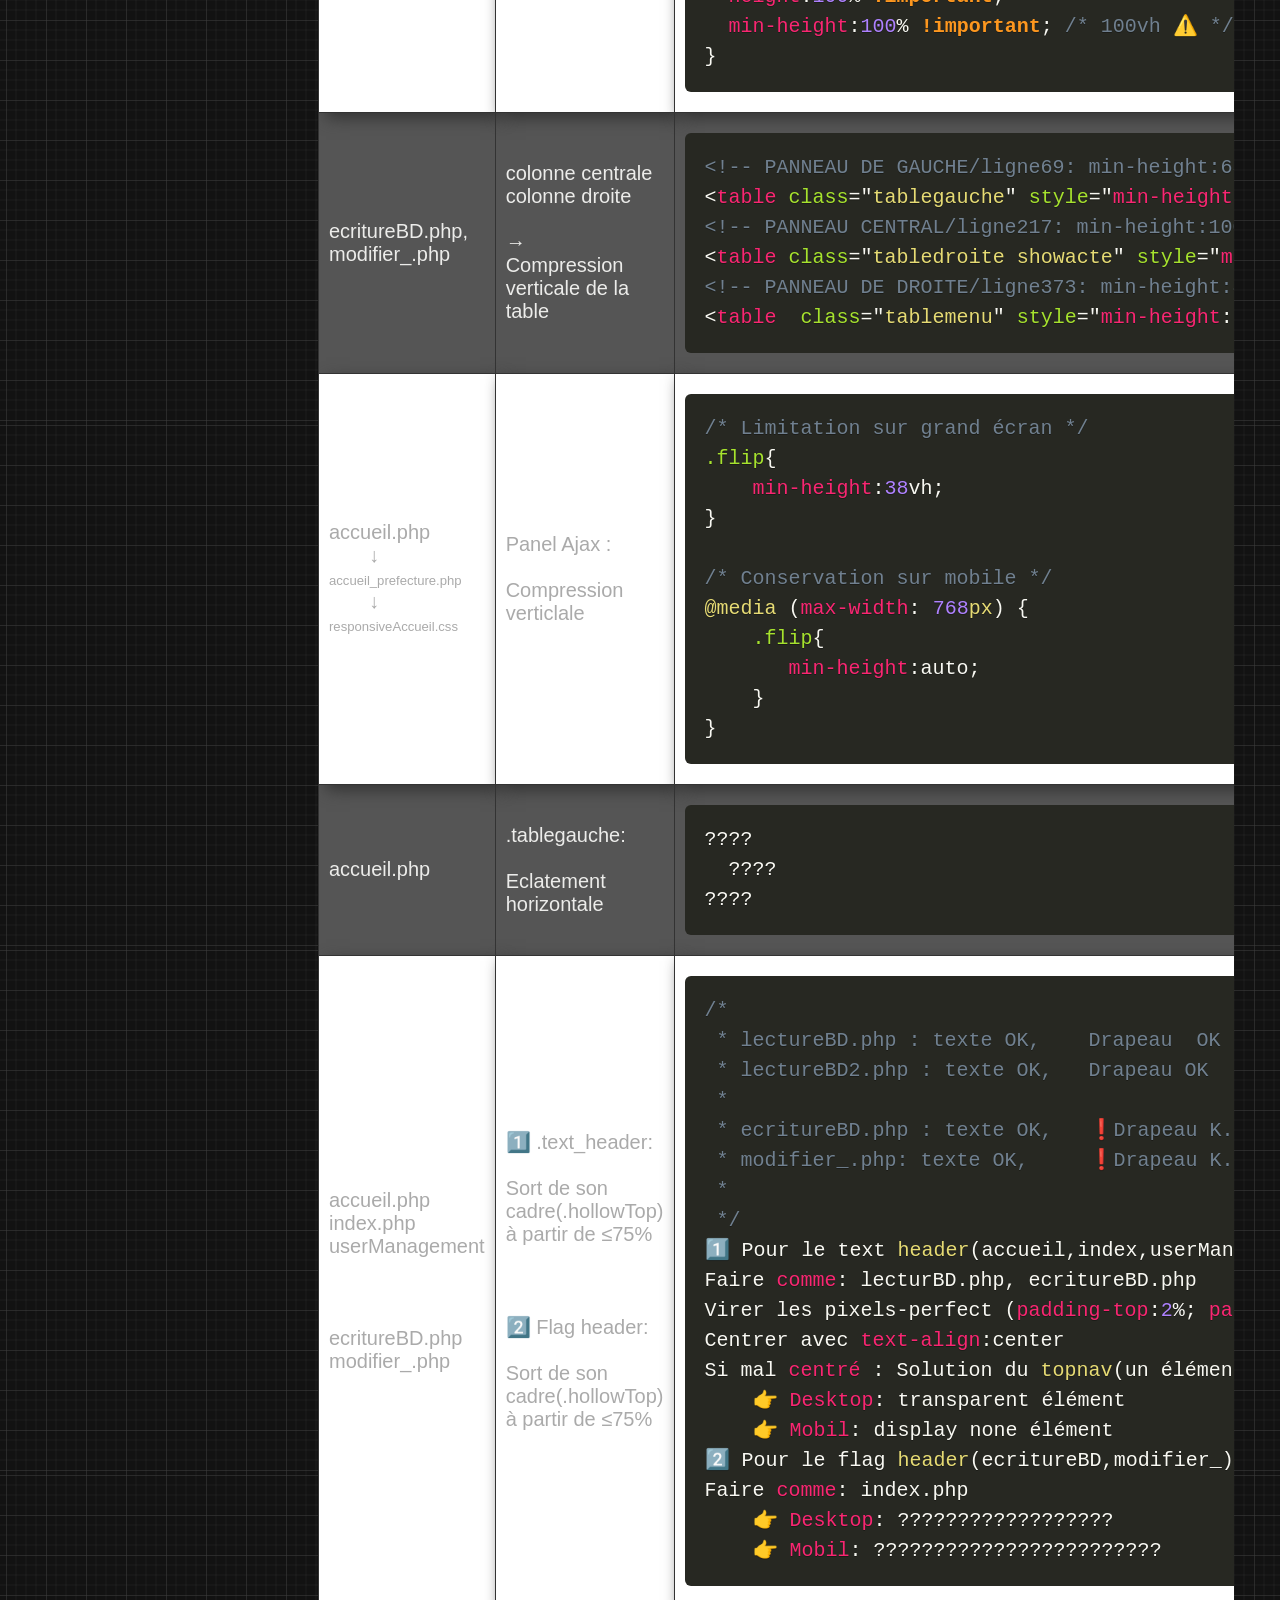
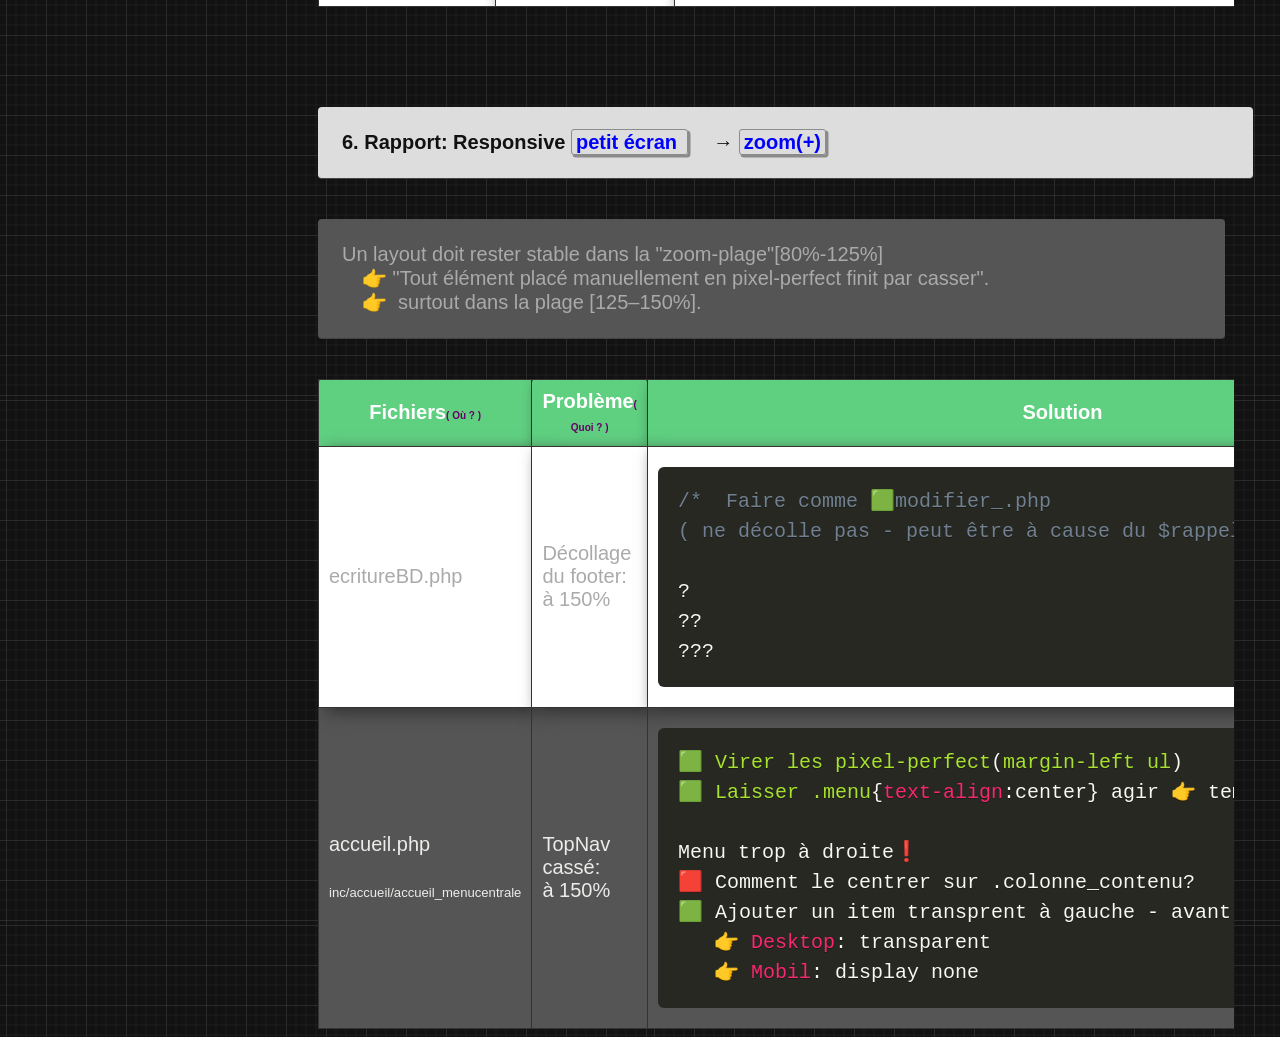
==== commit 483dd1f6: "Complément2: Flag header analysis" ====
--- a/fonctionsObsoletes.html
+++ b/fonctionsObsoletes.html
@@ -679,11 +679,16 @@
 			  <td>
 			     accueil.php<br>
 			     index.php<br>
-			     userManagement.php<br>
-			  </td>
-			  </td>
-			  <td>
-                 .text_header:<br><br> 
+			     userManagement<br><br><br><br>
+			     ecritureBD.php<br>
+			     modifier_.php
+			  </td>
+			  </td>
+			  <td>
+                 1️⃣ .text_header:<br><br> 
+				 Sort de son cadre(.hollowTop)<br>
+				 à partir de &le;75%<br><br><br><br>
+				 2️⃣ Flag header:<br><br> 
 				 Sort de son cadre(.hollowTop)<br>
 				 à partir de &le;75%
 			  </td>
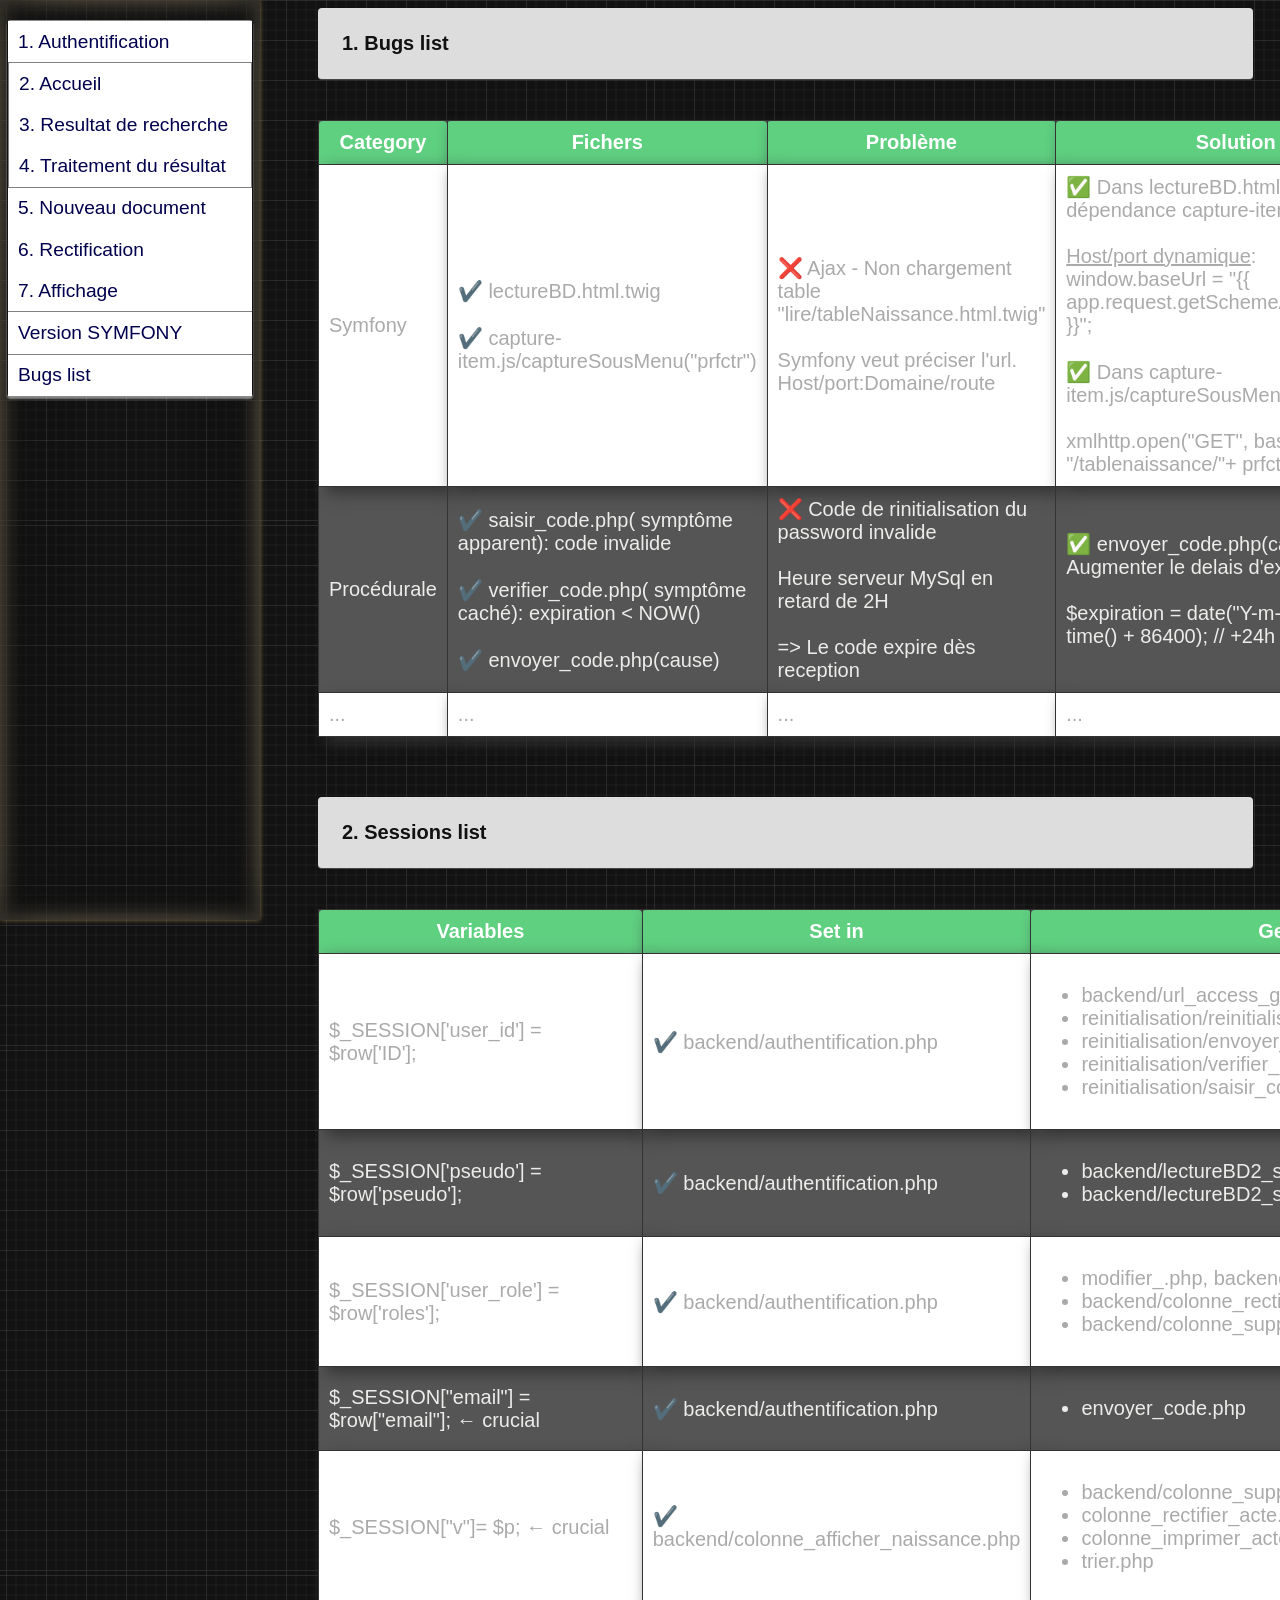
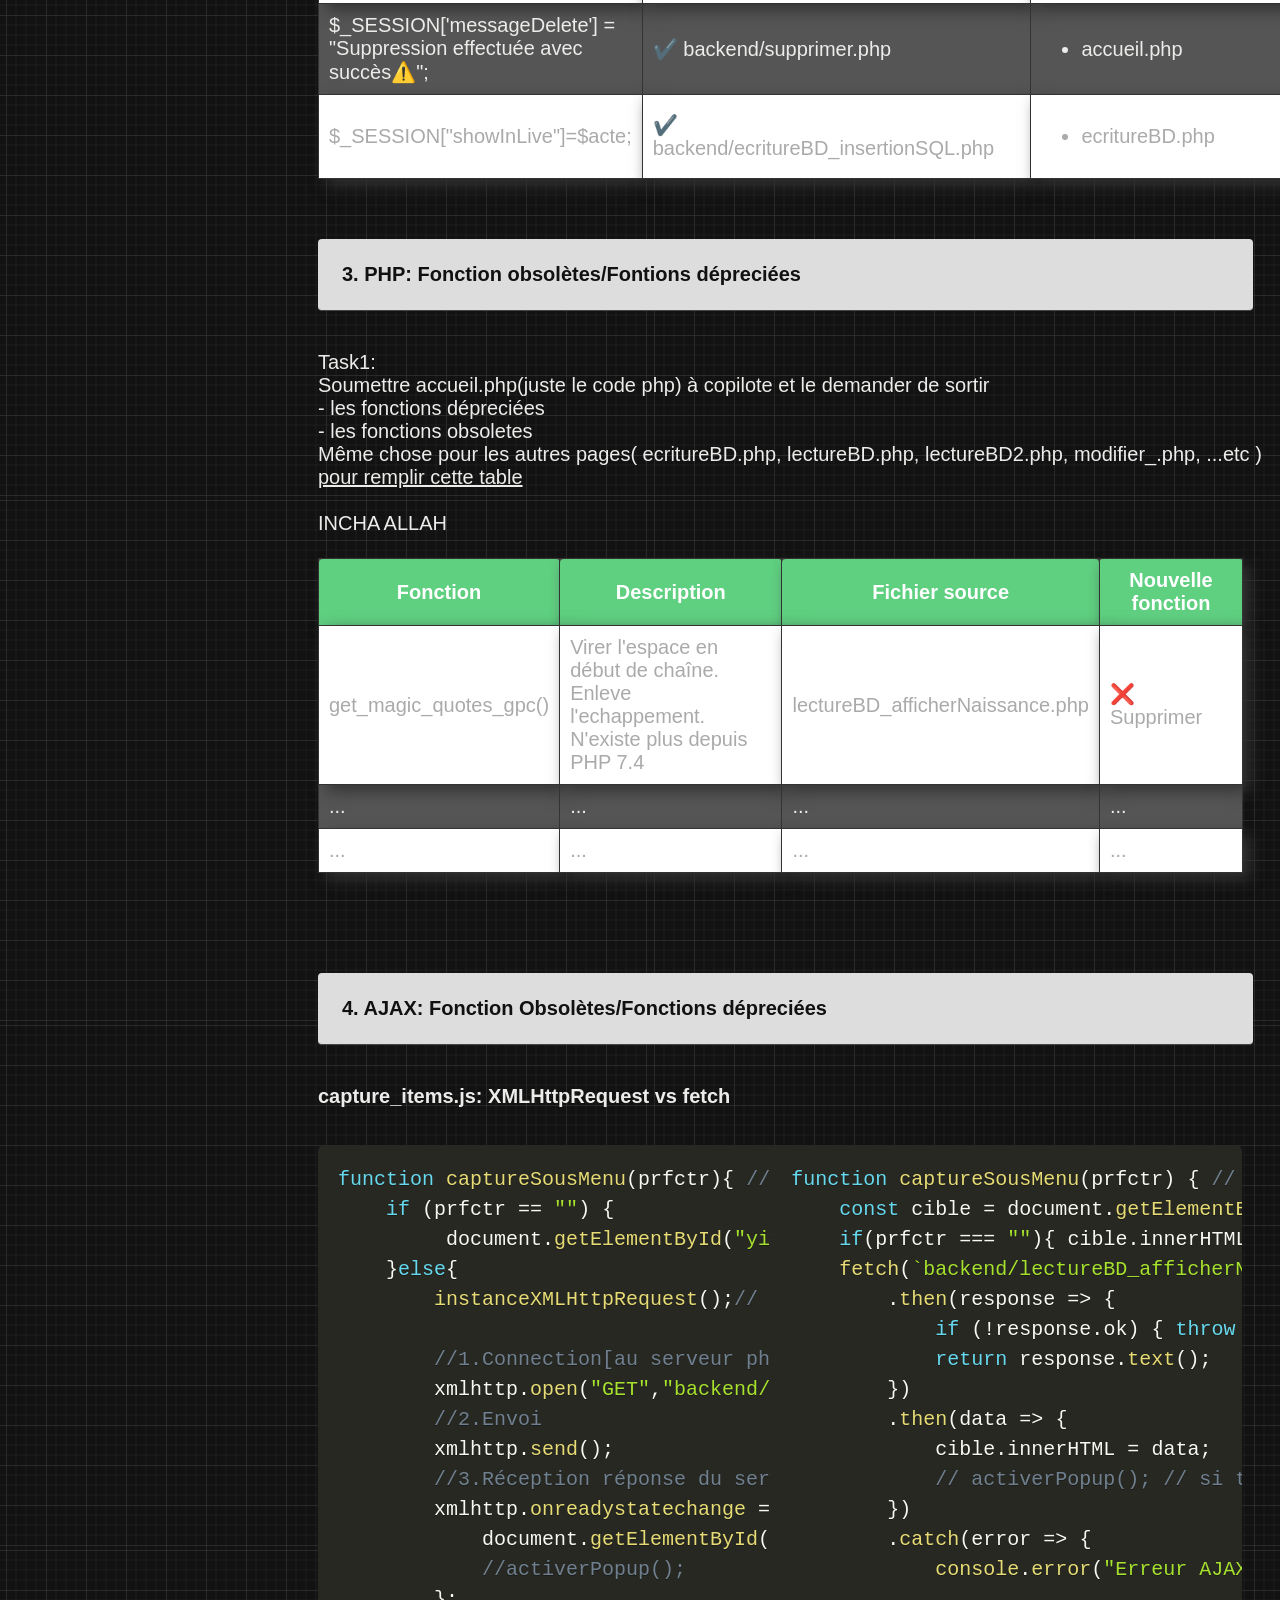
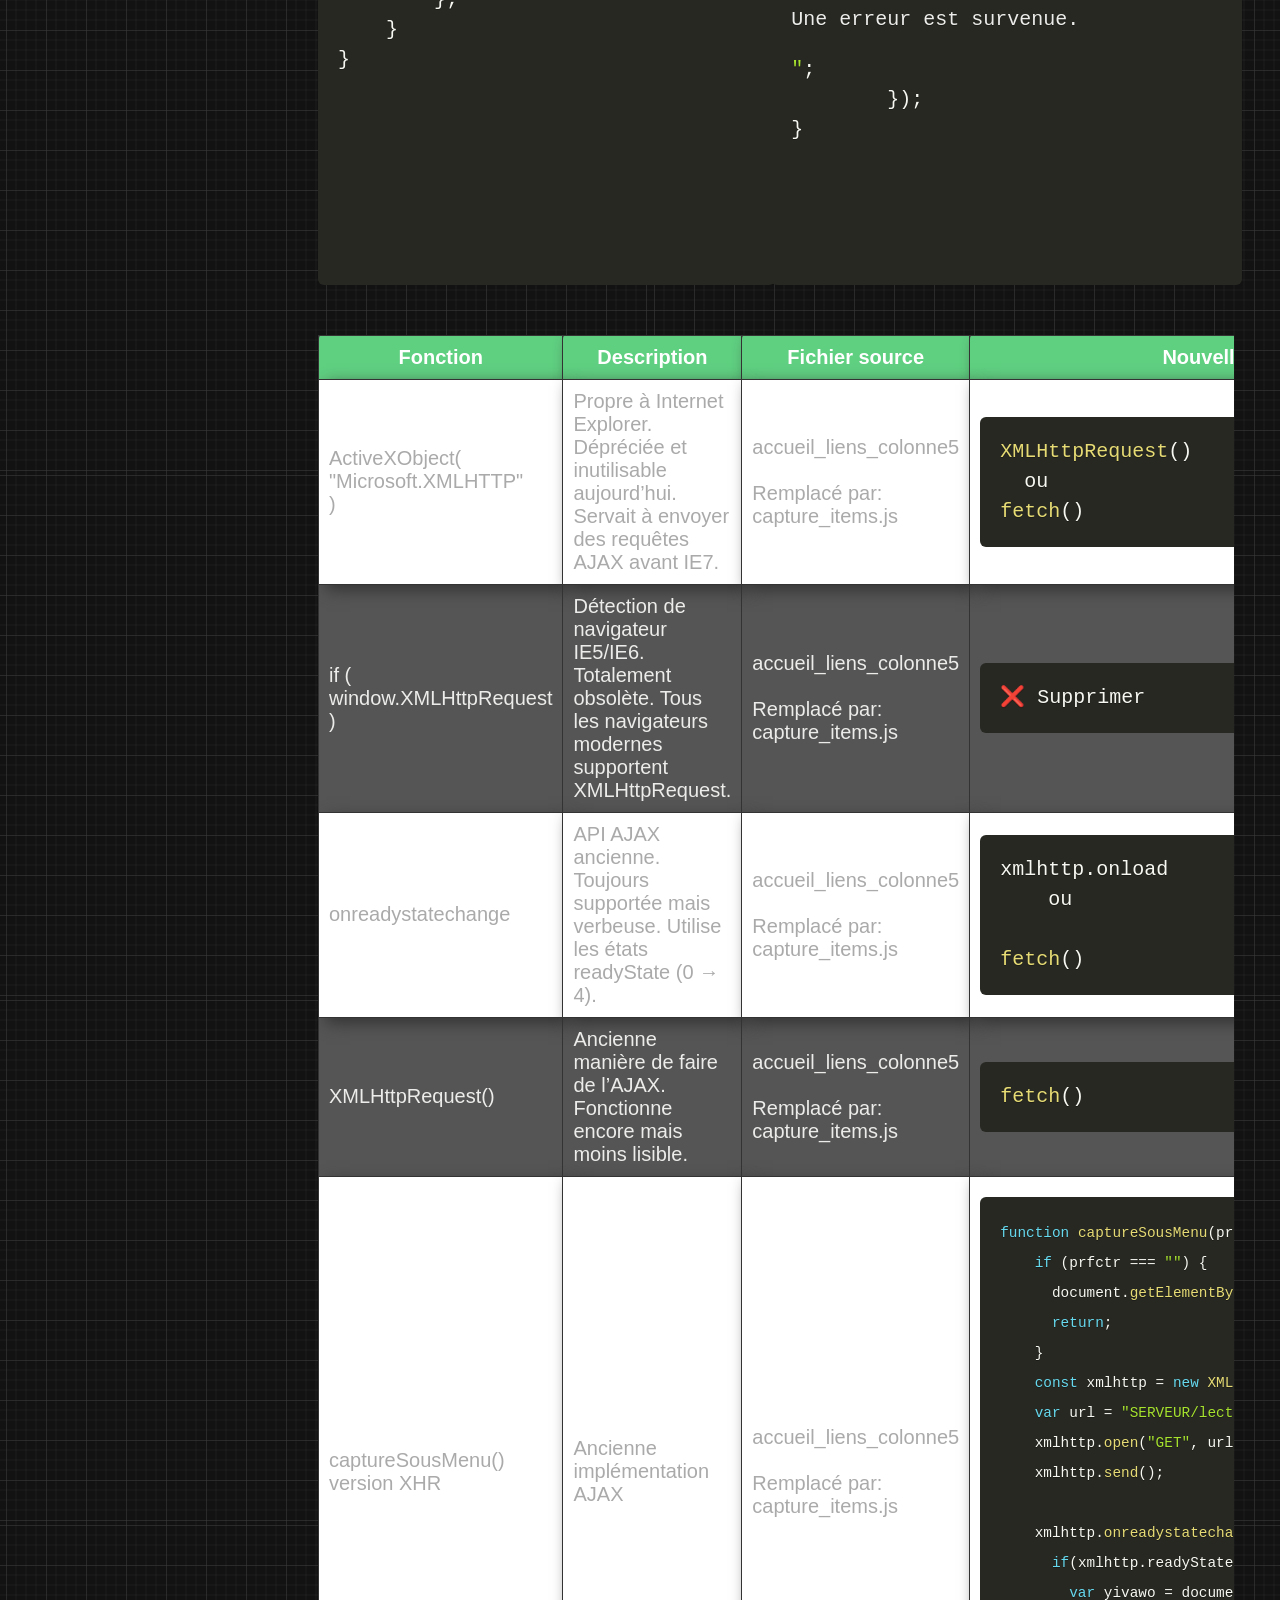
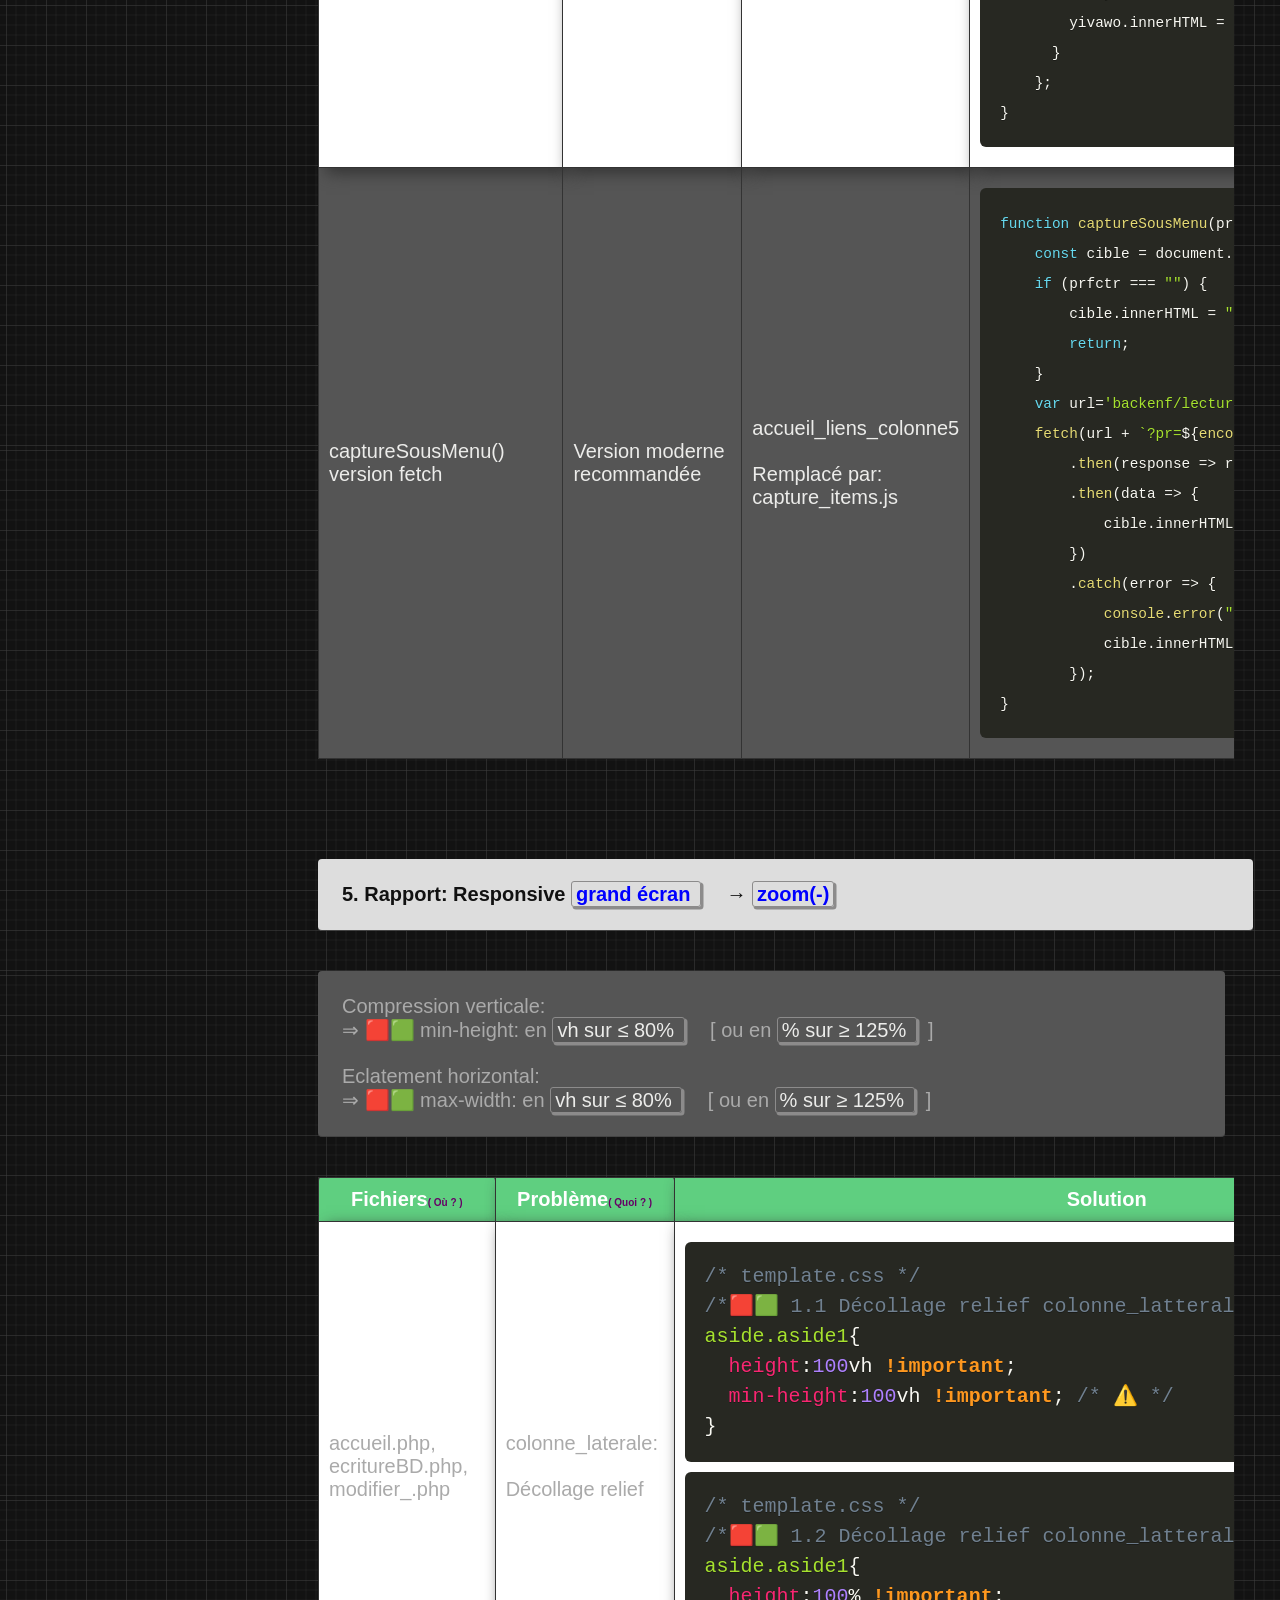
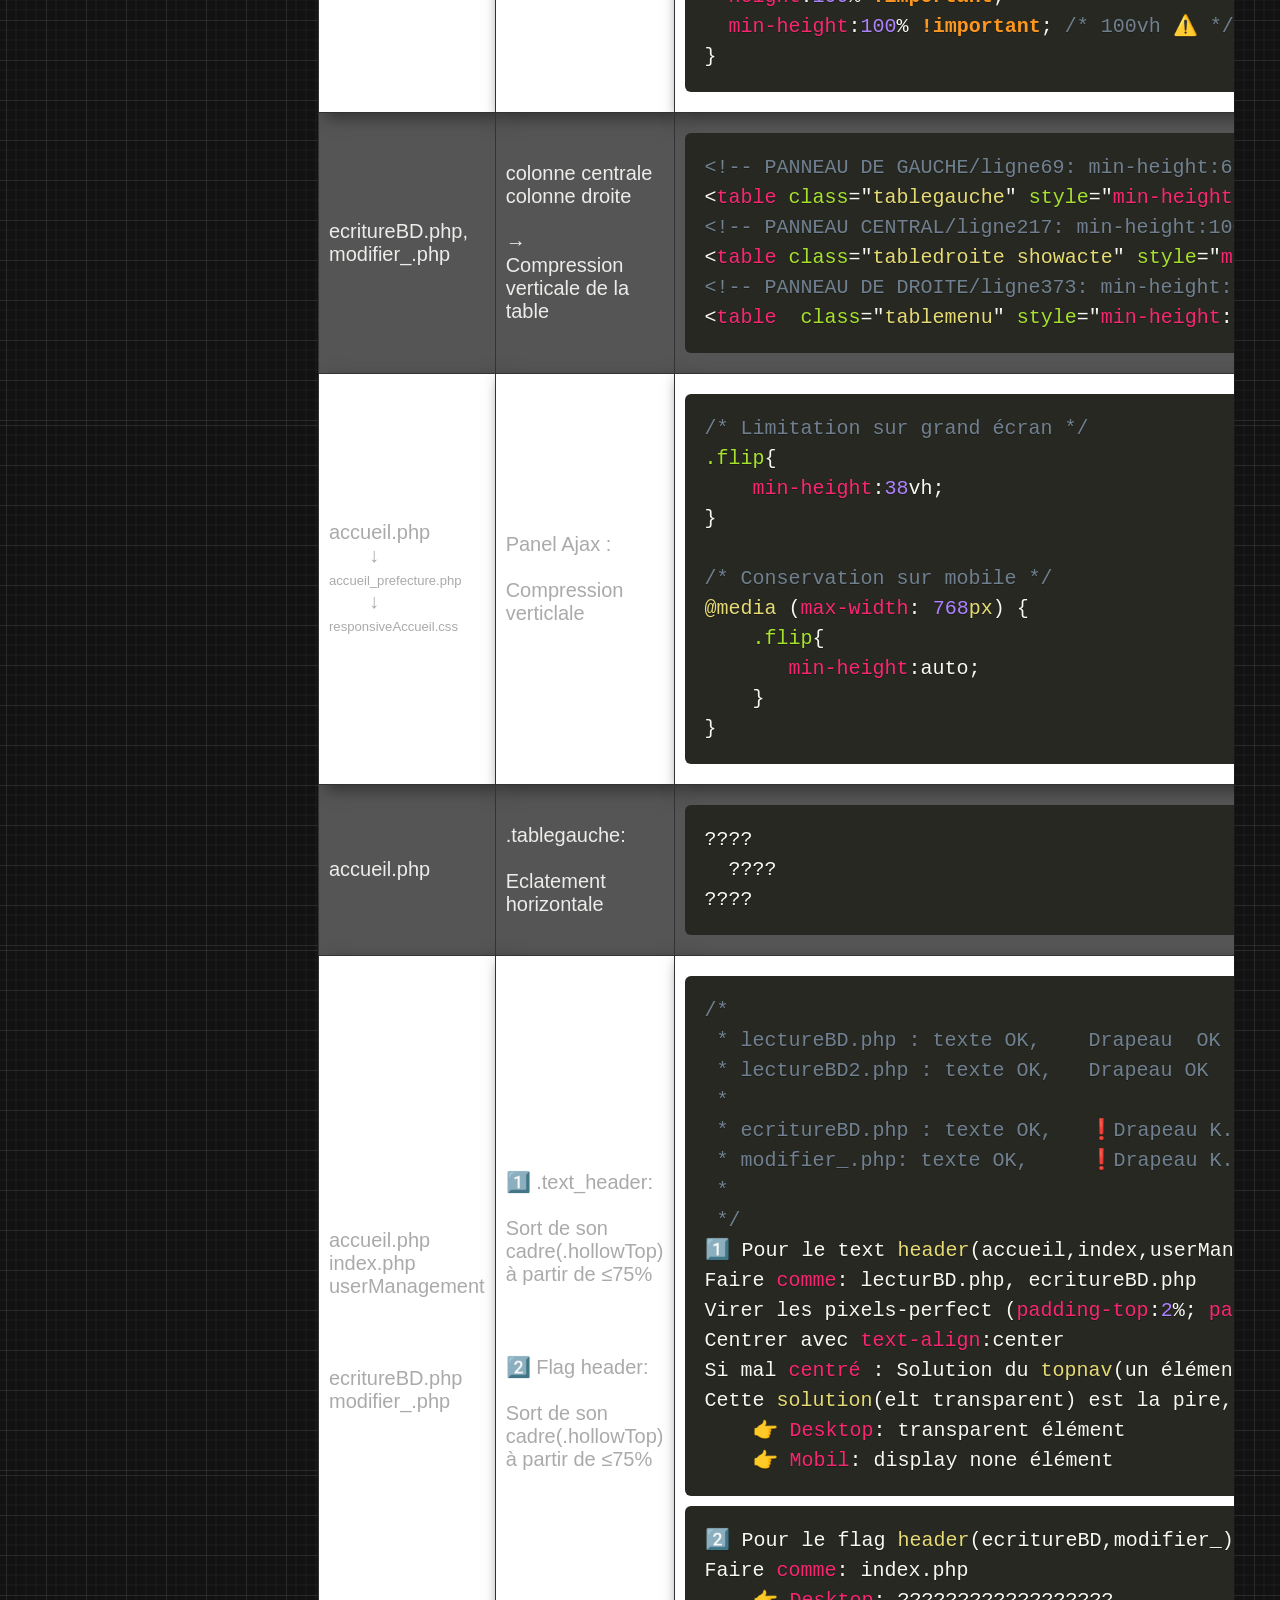
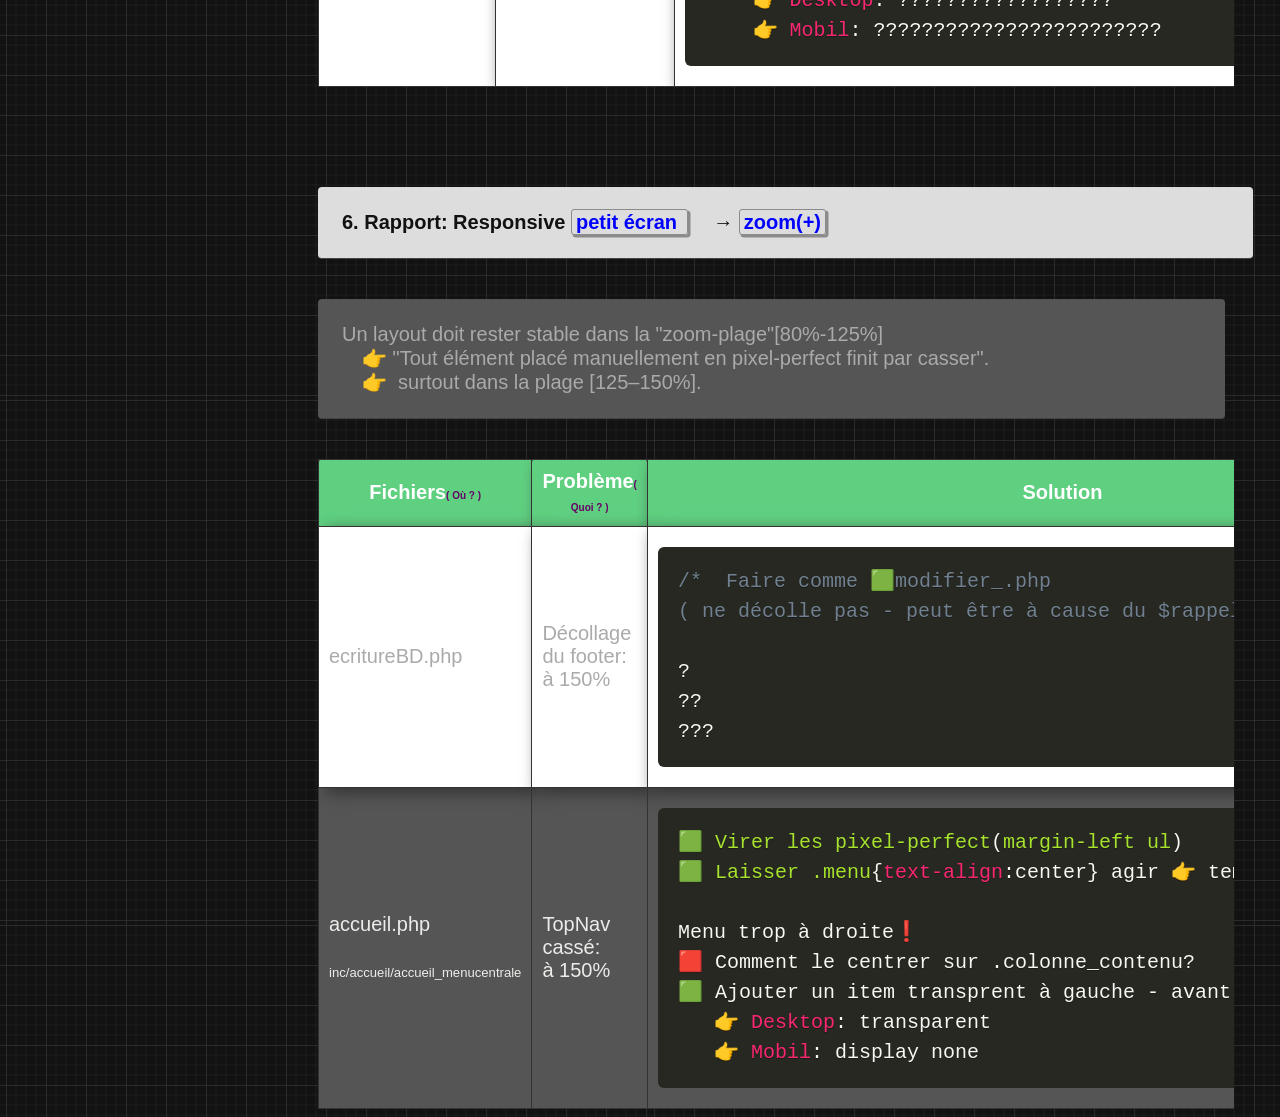
==== commit 30eecfff: "Gestion des droits: Accès en lecture/écriture" ====
--- a/fonctionsObsoletes.html
+++ b/fonctionsObsoletes.html
@@ -707,8 +707,11 @@
 					  Virer les pixels-perfect (padding-top:2%; padding-left:45%;)
 					  Centrer avec text-align:center
 					  Si mal centré : Solution du topnav(un élément transparent à gauche)
+					  Cette solution(elt transparent) est la pire, donc la dernière ❗
 					  	👉 Desktop: transparent élément
 					  	👉 Mobil: display none élément
+					</code></pre>
+					<pre><code class="language-css">
 					  2️⃣ Pour le flag header(ecritureBD,modifier_)
 					  Faire comme: index.php
 					  	👉 Desktop: ??????????????????
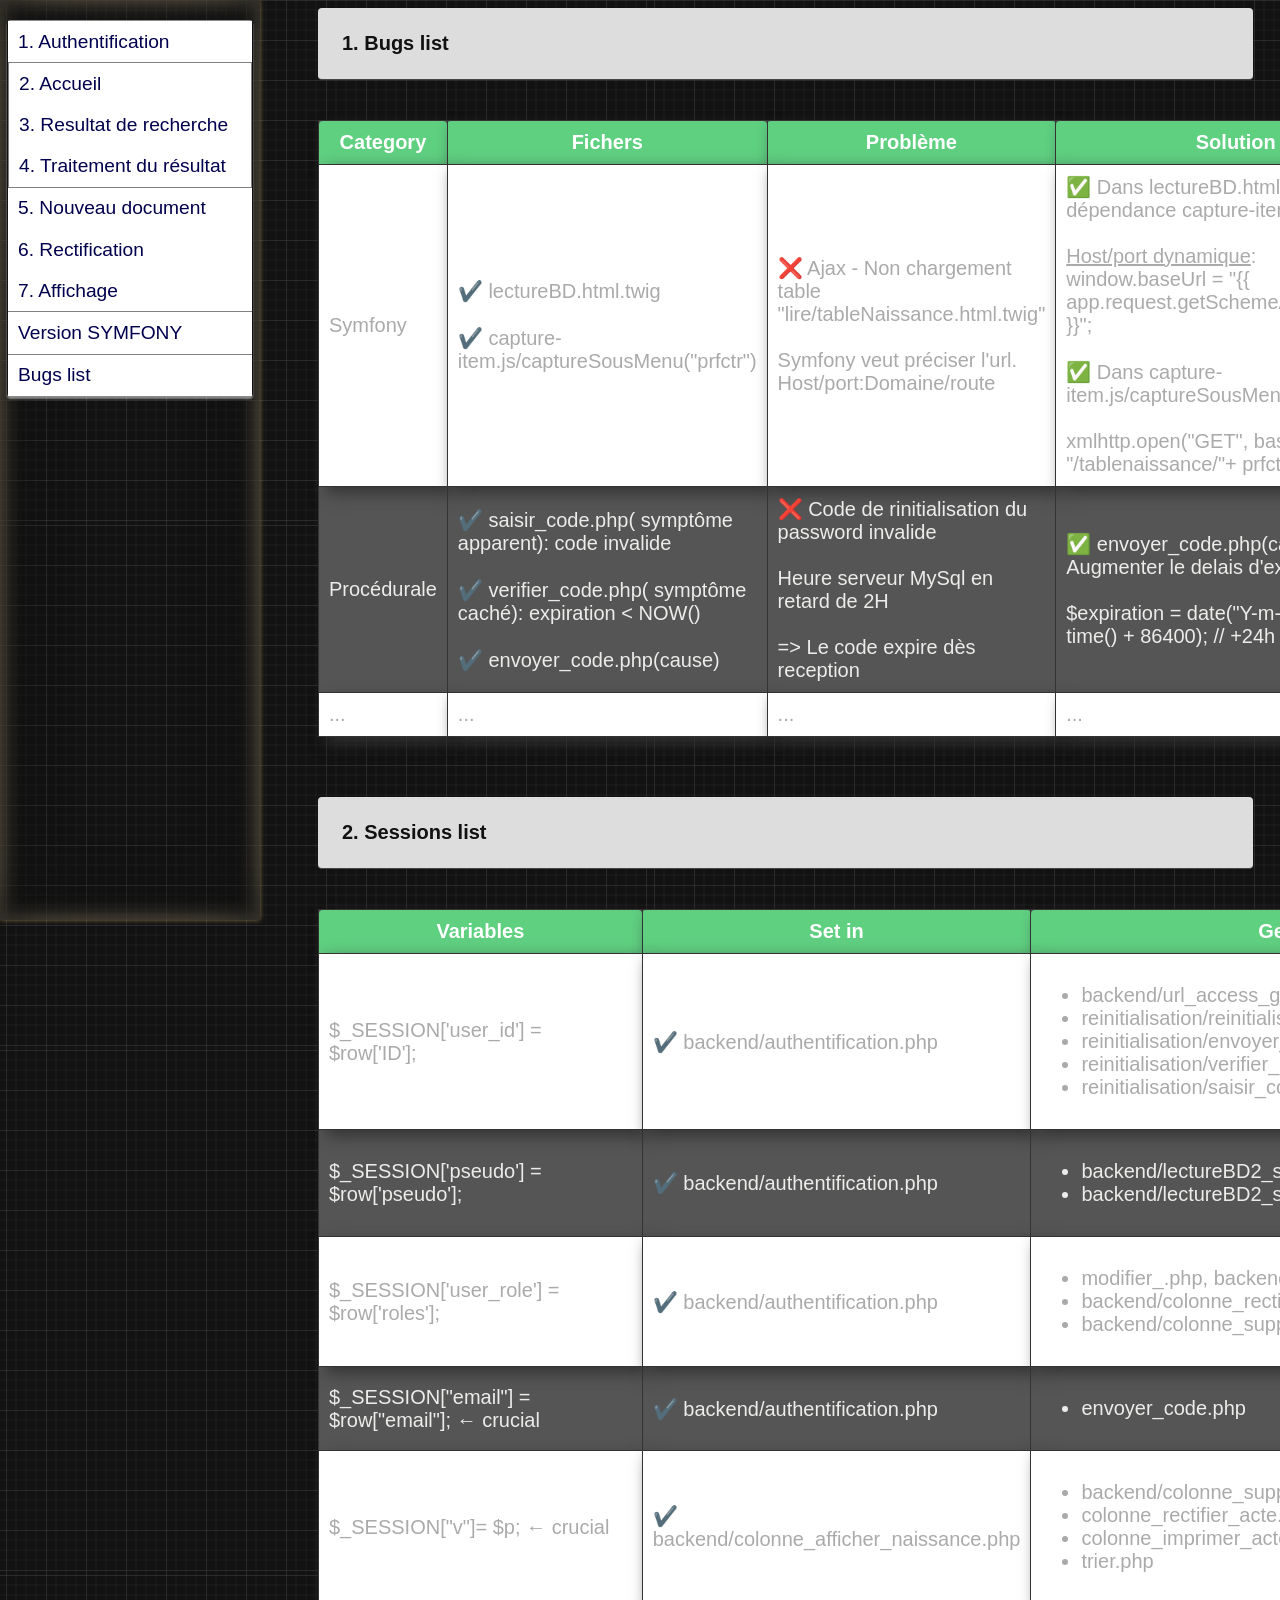
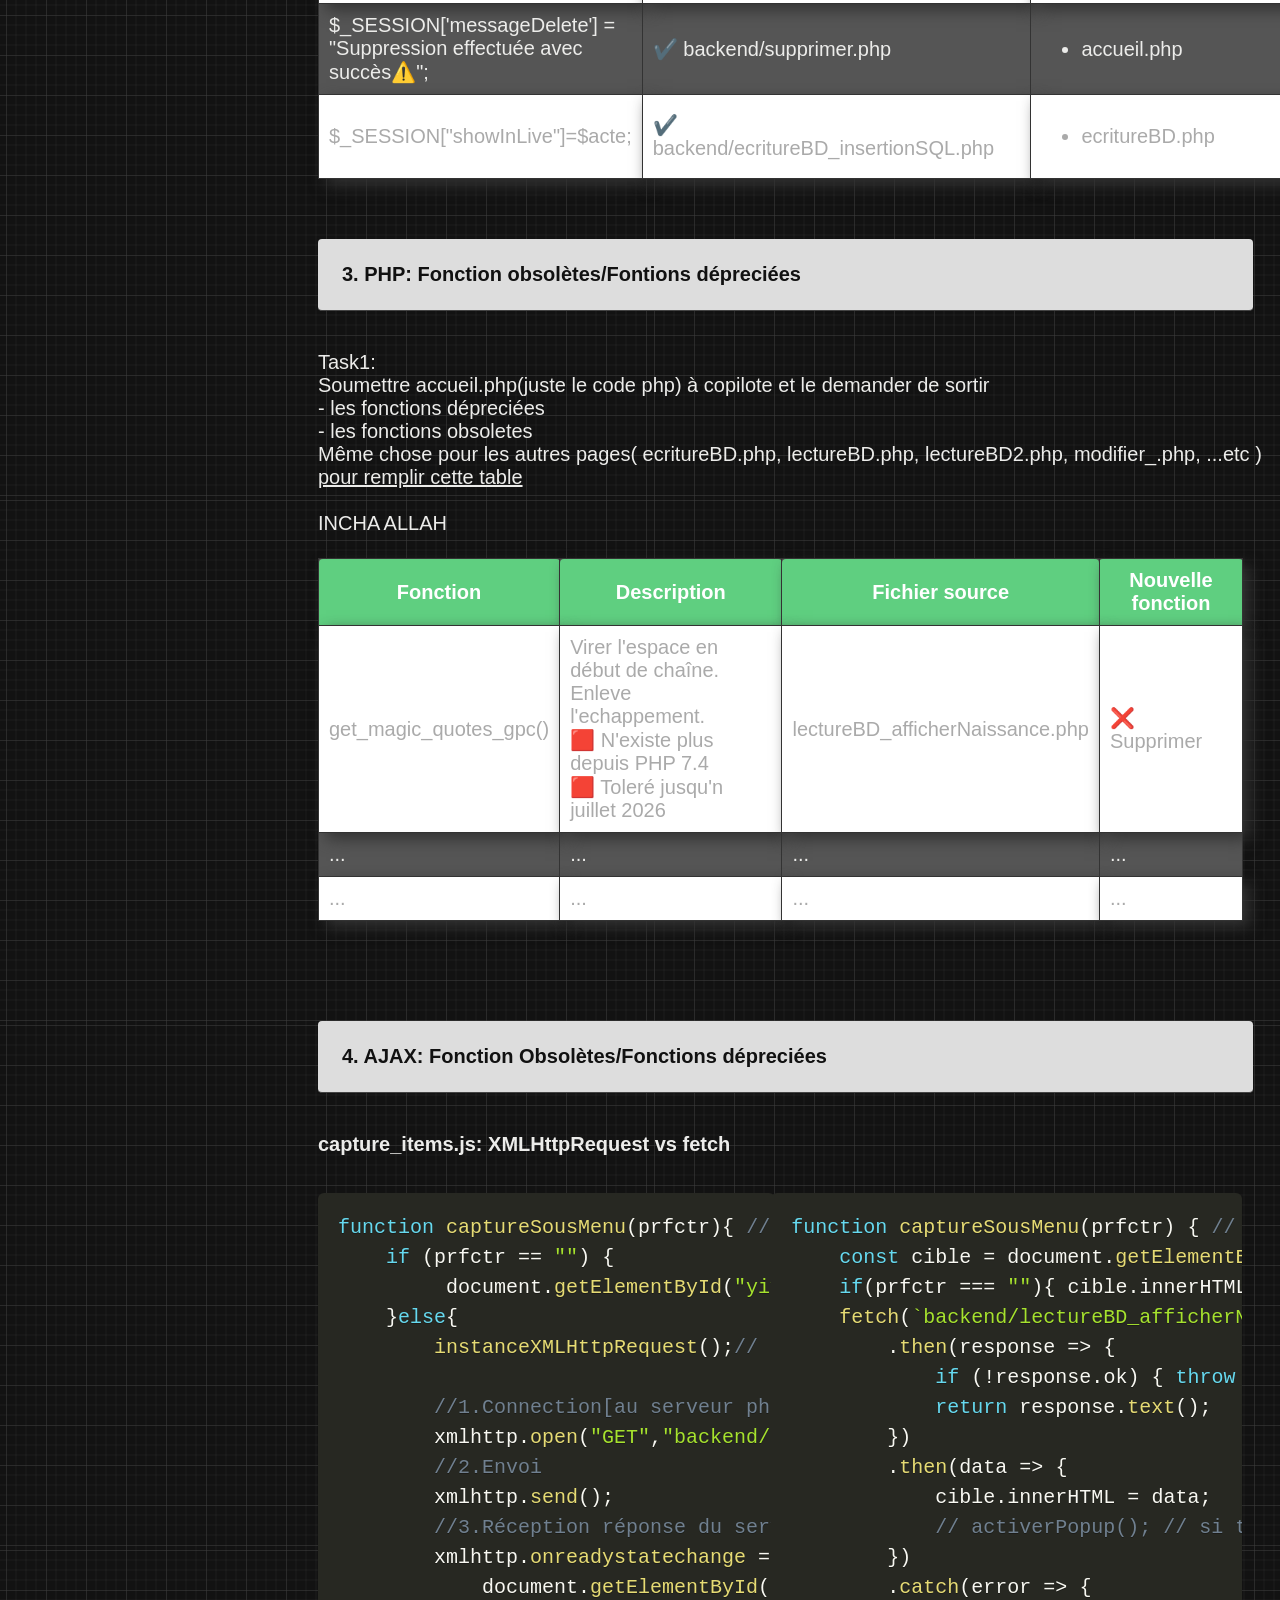
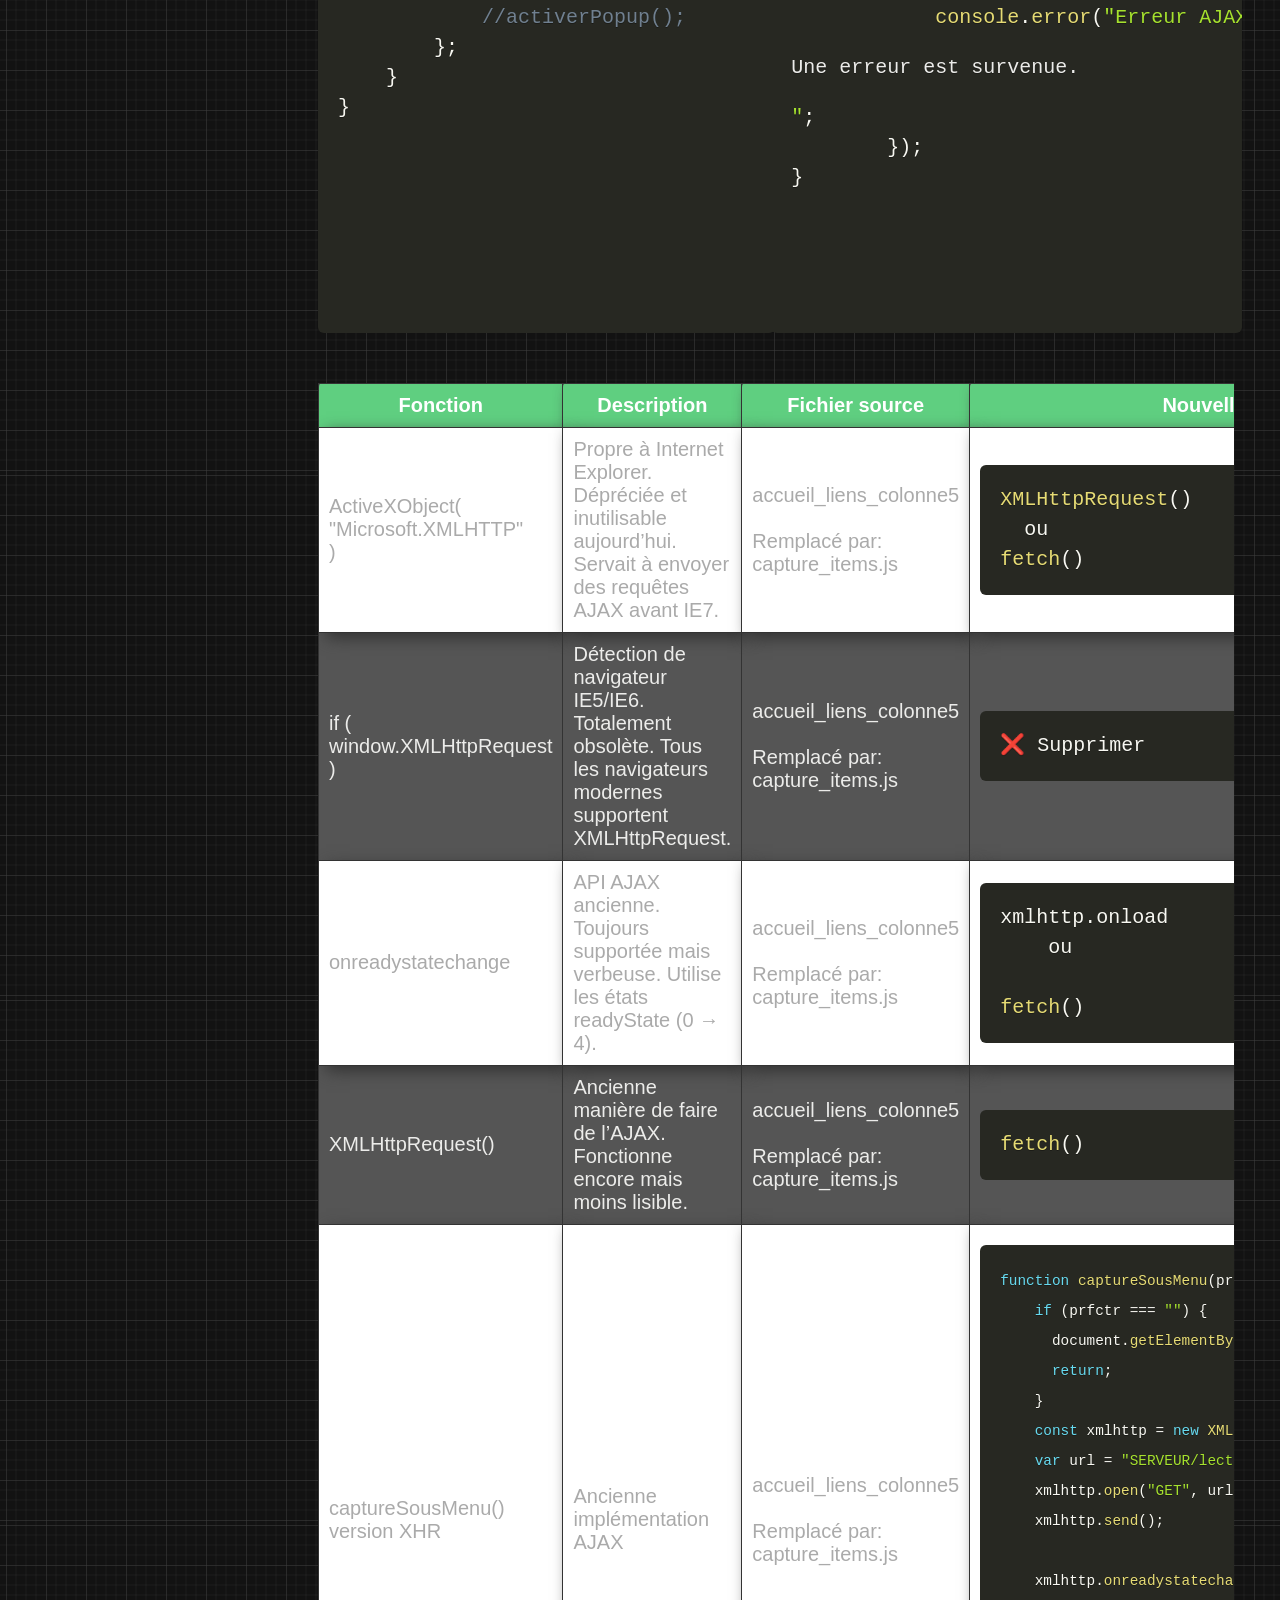
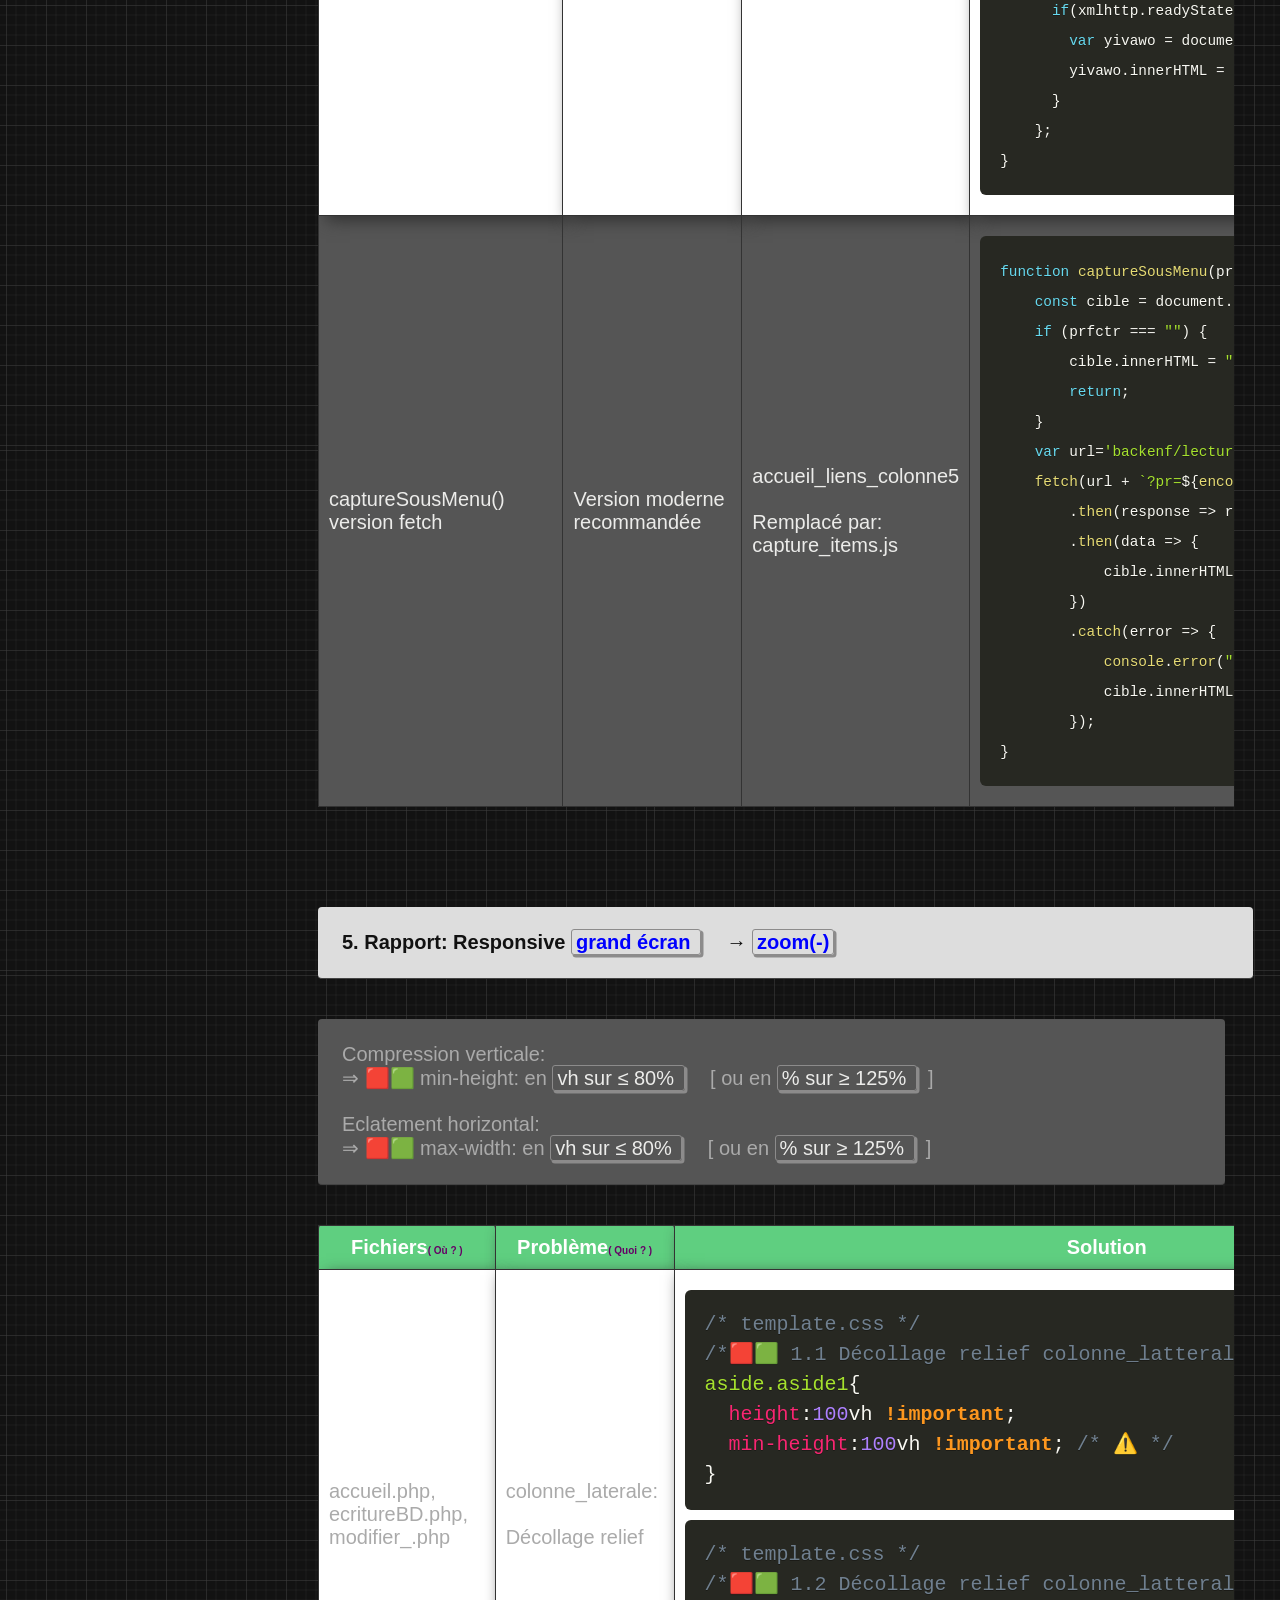
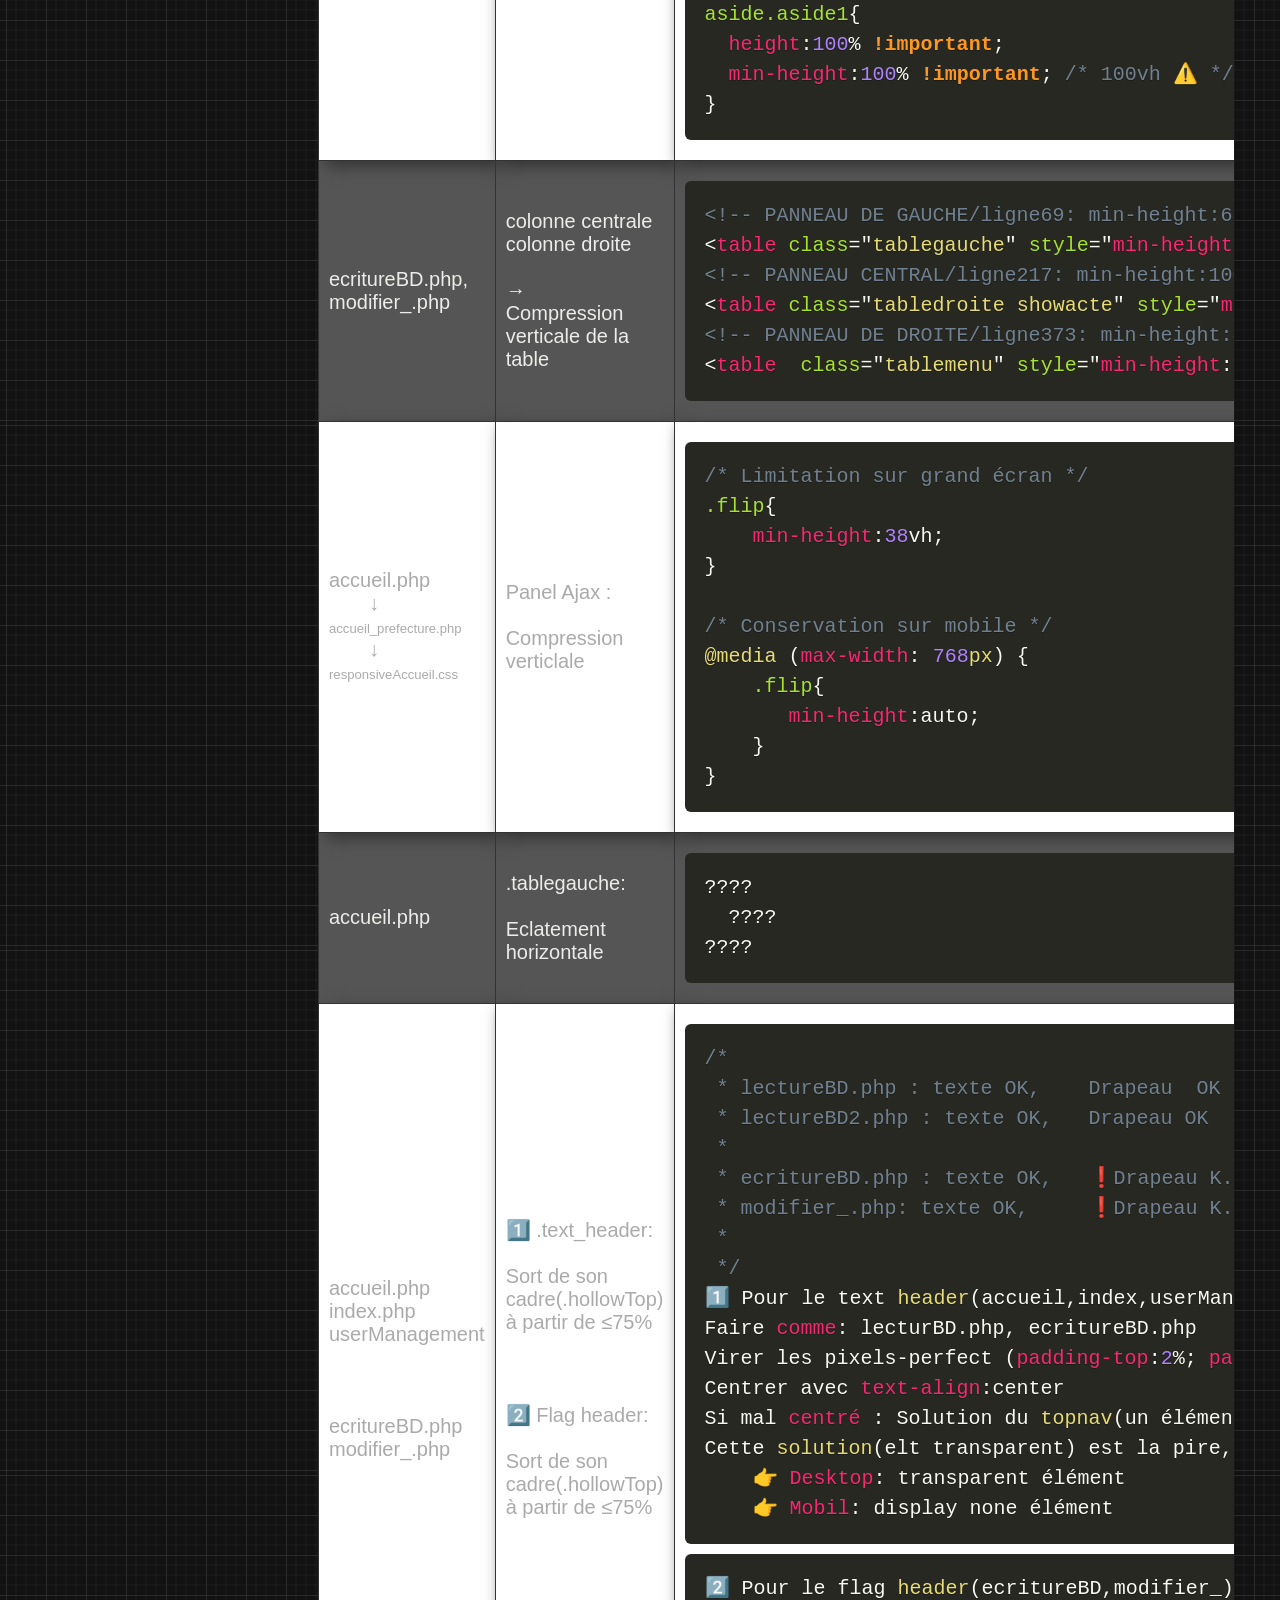
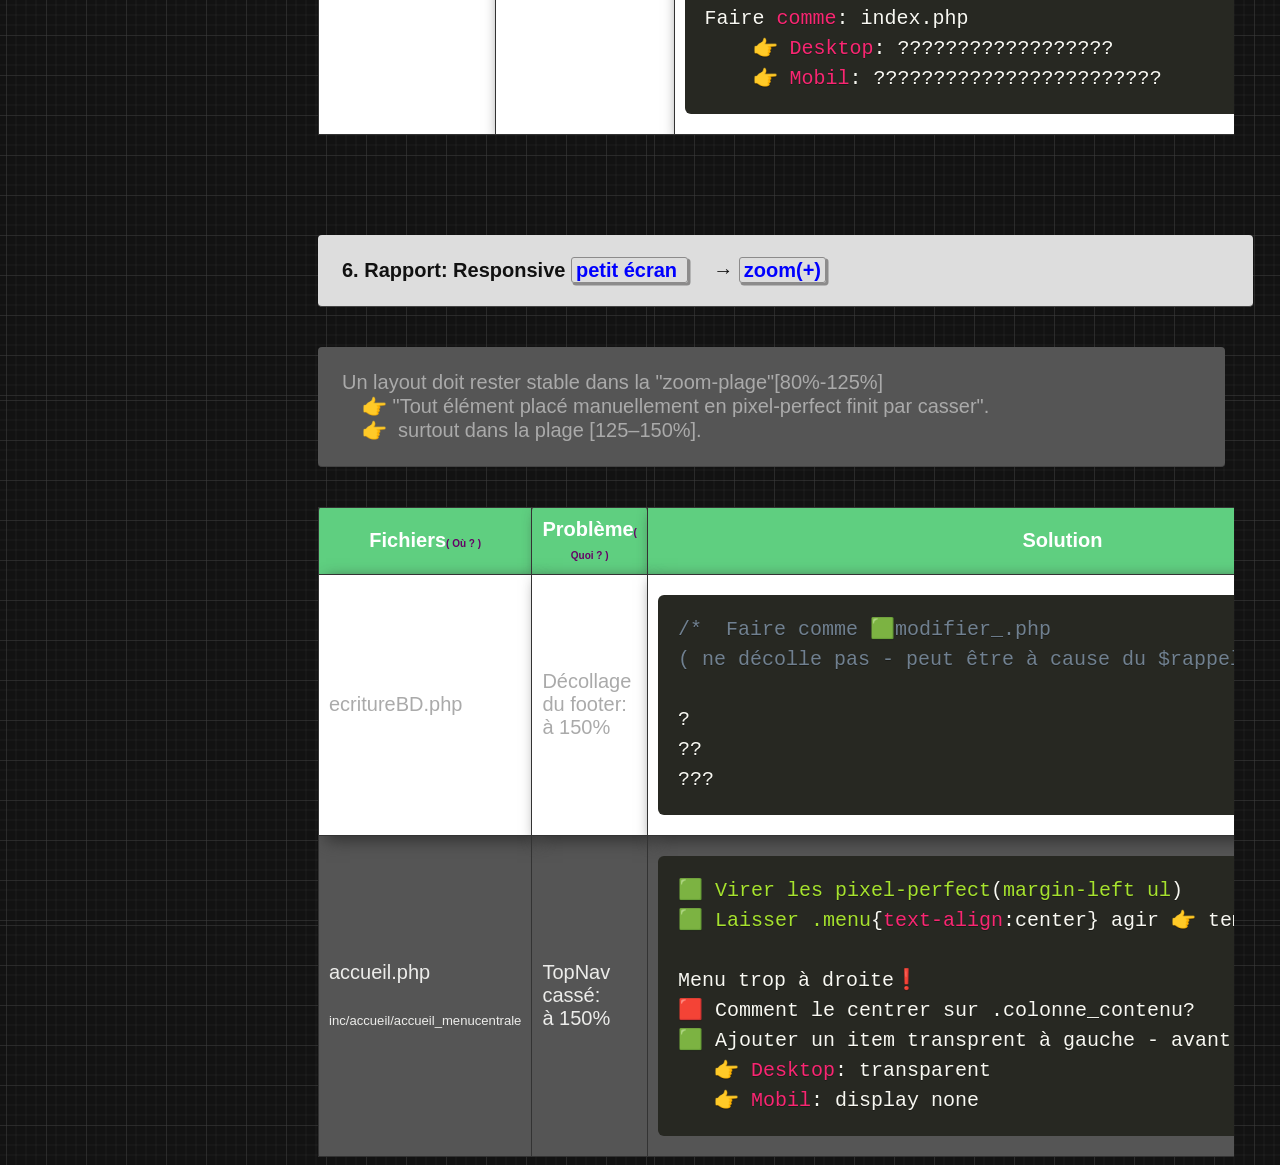
==== commit c0f0c727: "Accès en écriture Add/Edit: fonctions Afficher/Imprimer" ====
--- a/fonctionsObsoletes.html
+++ b/fonctionsObsoletes.html
@@ -330,7 +330,11 @@
 	  <tbody>
 		  <tr>
 			<td>get_magic_quotes_gpc()</td>
-			<td>Virer l'espace en début de chaîne.<br>Enleve l'echappement.<br>N'existe plus depuis PHP 7.4</td>
+			<td>
+			    Virer l'espace en début de chaîne.<br>Enleve l'echappement.<br>
+			     🟥 N'existe plus depuis PHP 7.4<br>
+				 🟥 Toleré jusqu'n juillet 2026
+			</td>
 			<td>lectureBD_afficherNaissance.php</td>
 			<td>❌ Supprimer</td>
 		  </tr>
--- a/uml/style.css
+++ b/uml/style.css
@@ -174,6 +174,19 @@
 		img { height:auto;  }
 		p { clear:both !important;  }
 		
+		/* Des paragraphe dans le ton "prism" */
+		
+		.asPrism{
+			background:#1d1d16; 
+			border-radius:8px; 
+			padding:1em;
+            /* pour le titre */			
+			margin-top:.5em;
+		}
+		
+		
+		
+		
 		
 		
 		/* #########################################  LE MENU ACCORDEON ################################################### */
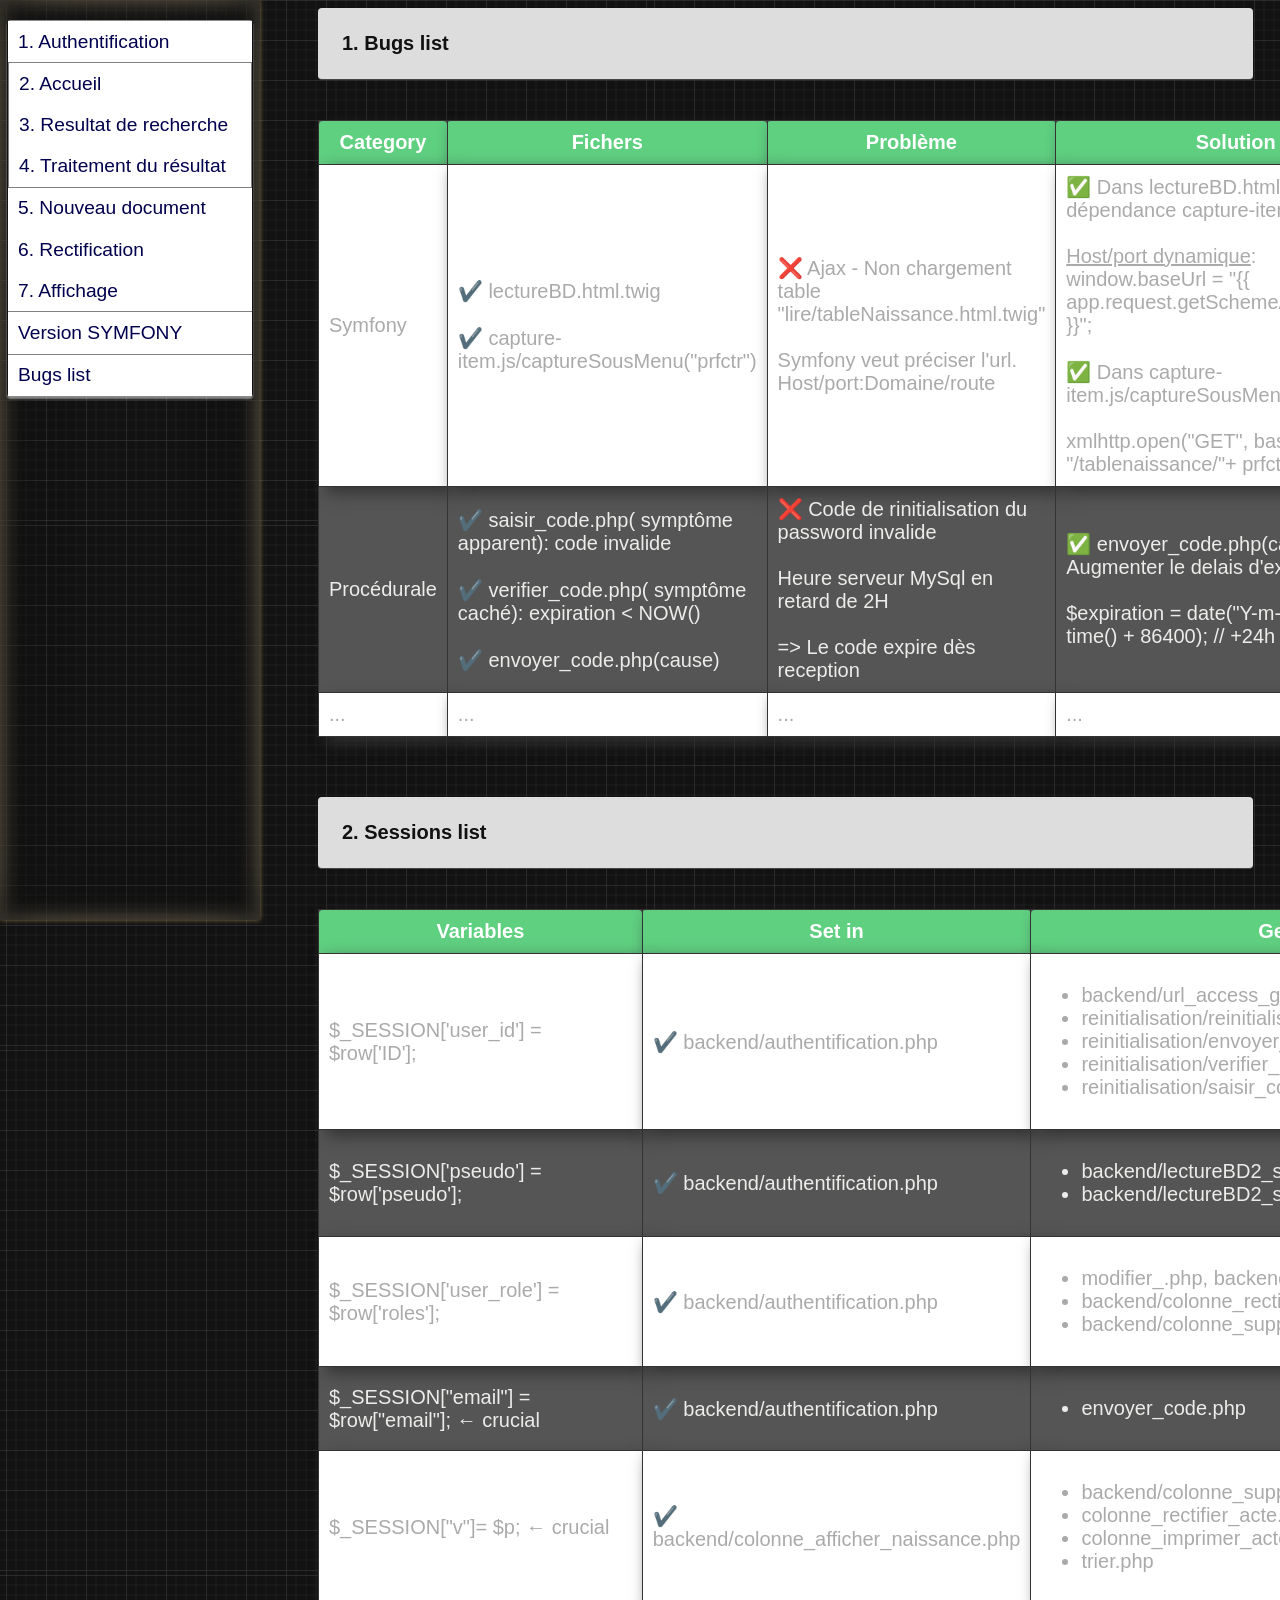
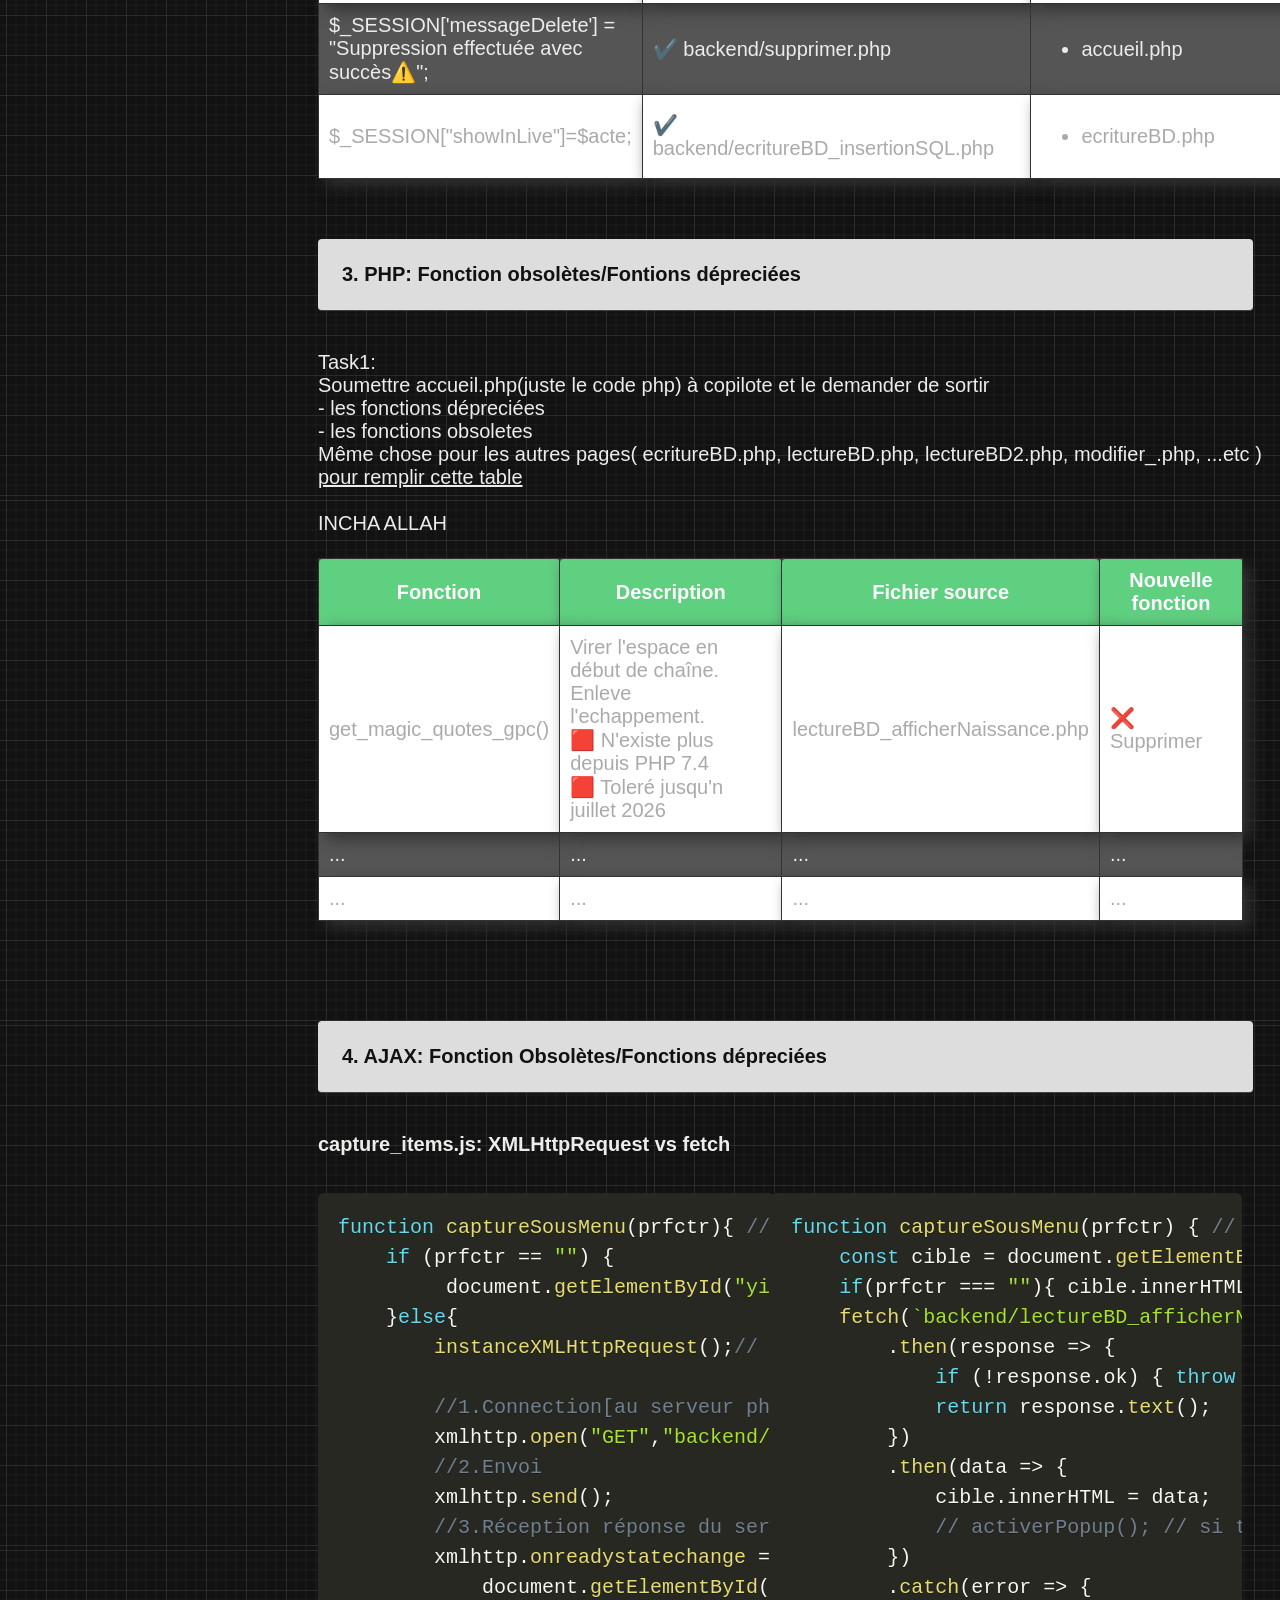
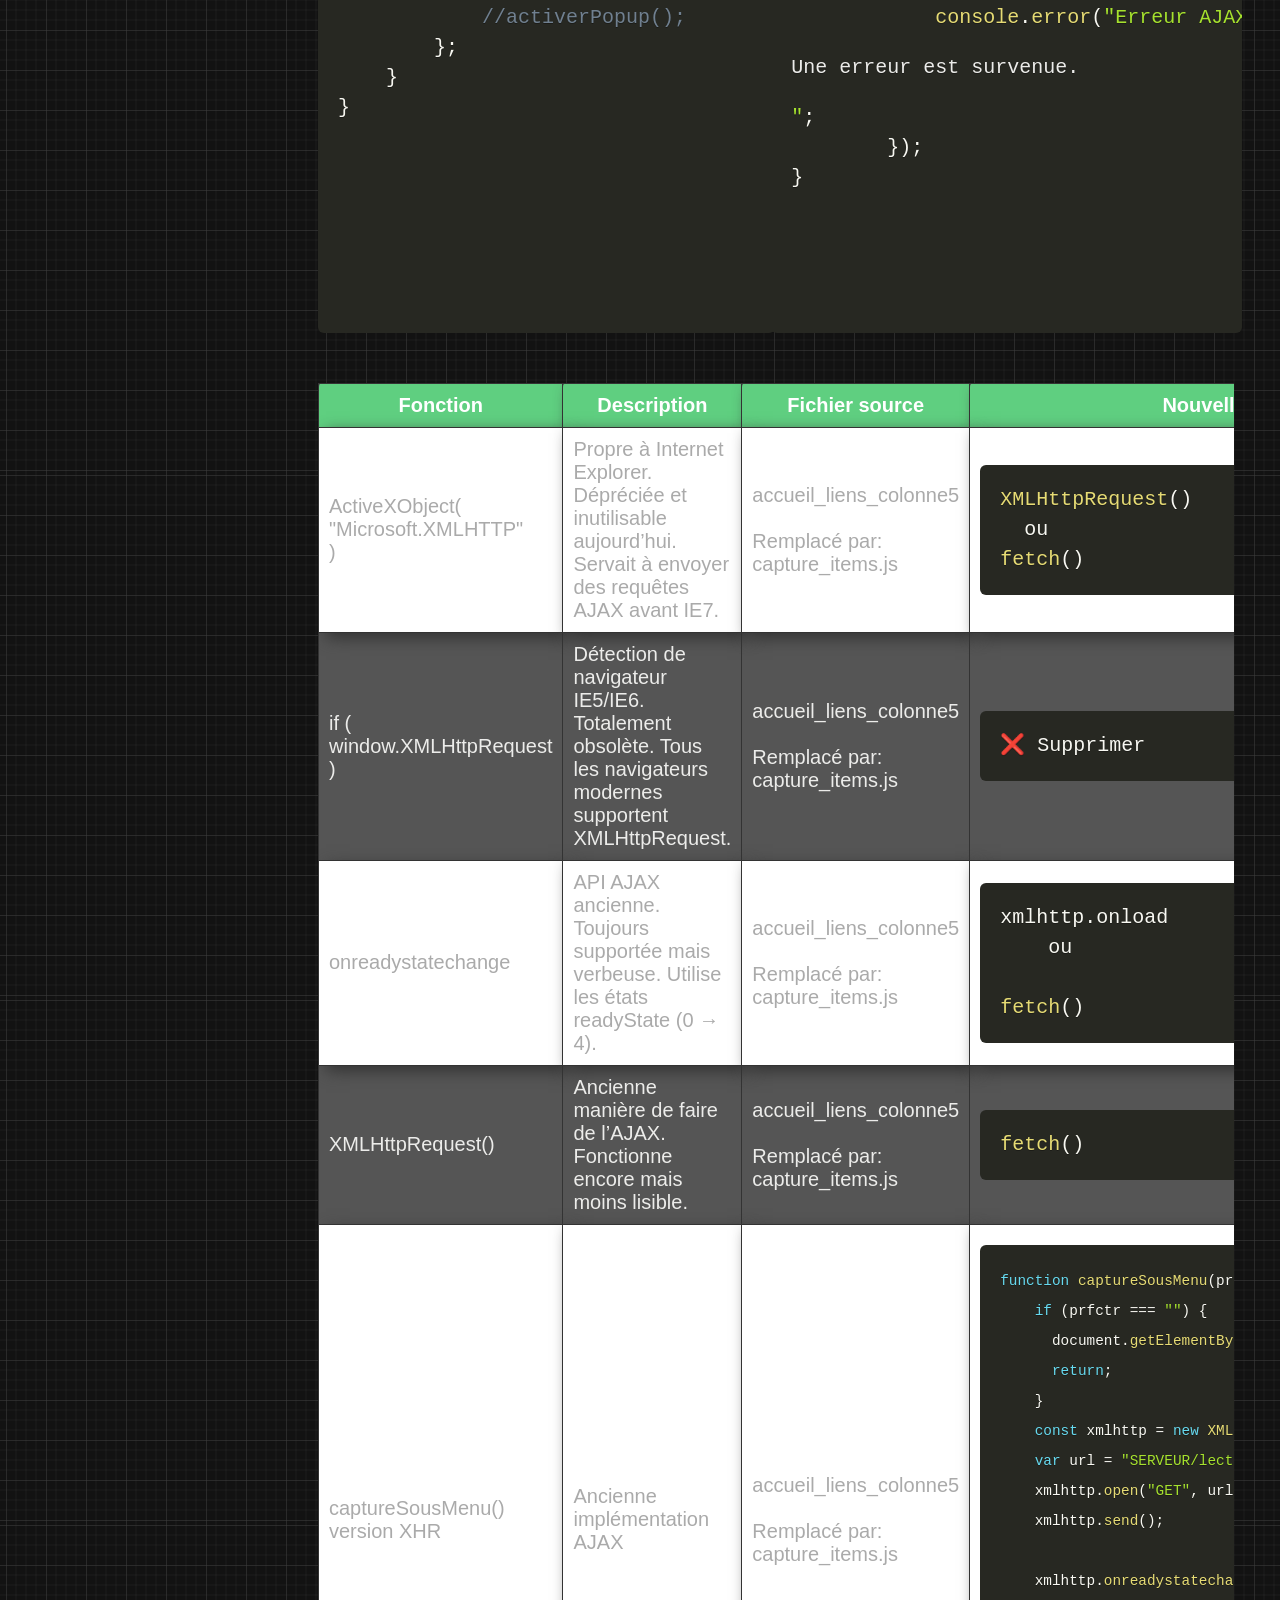
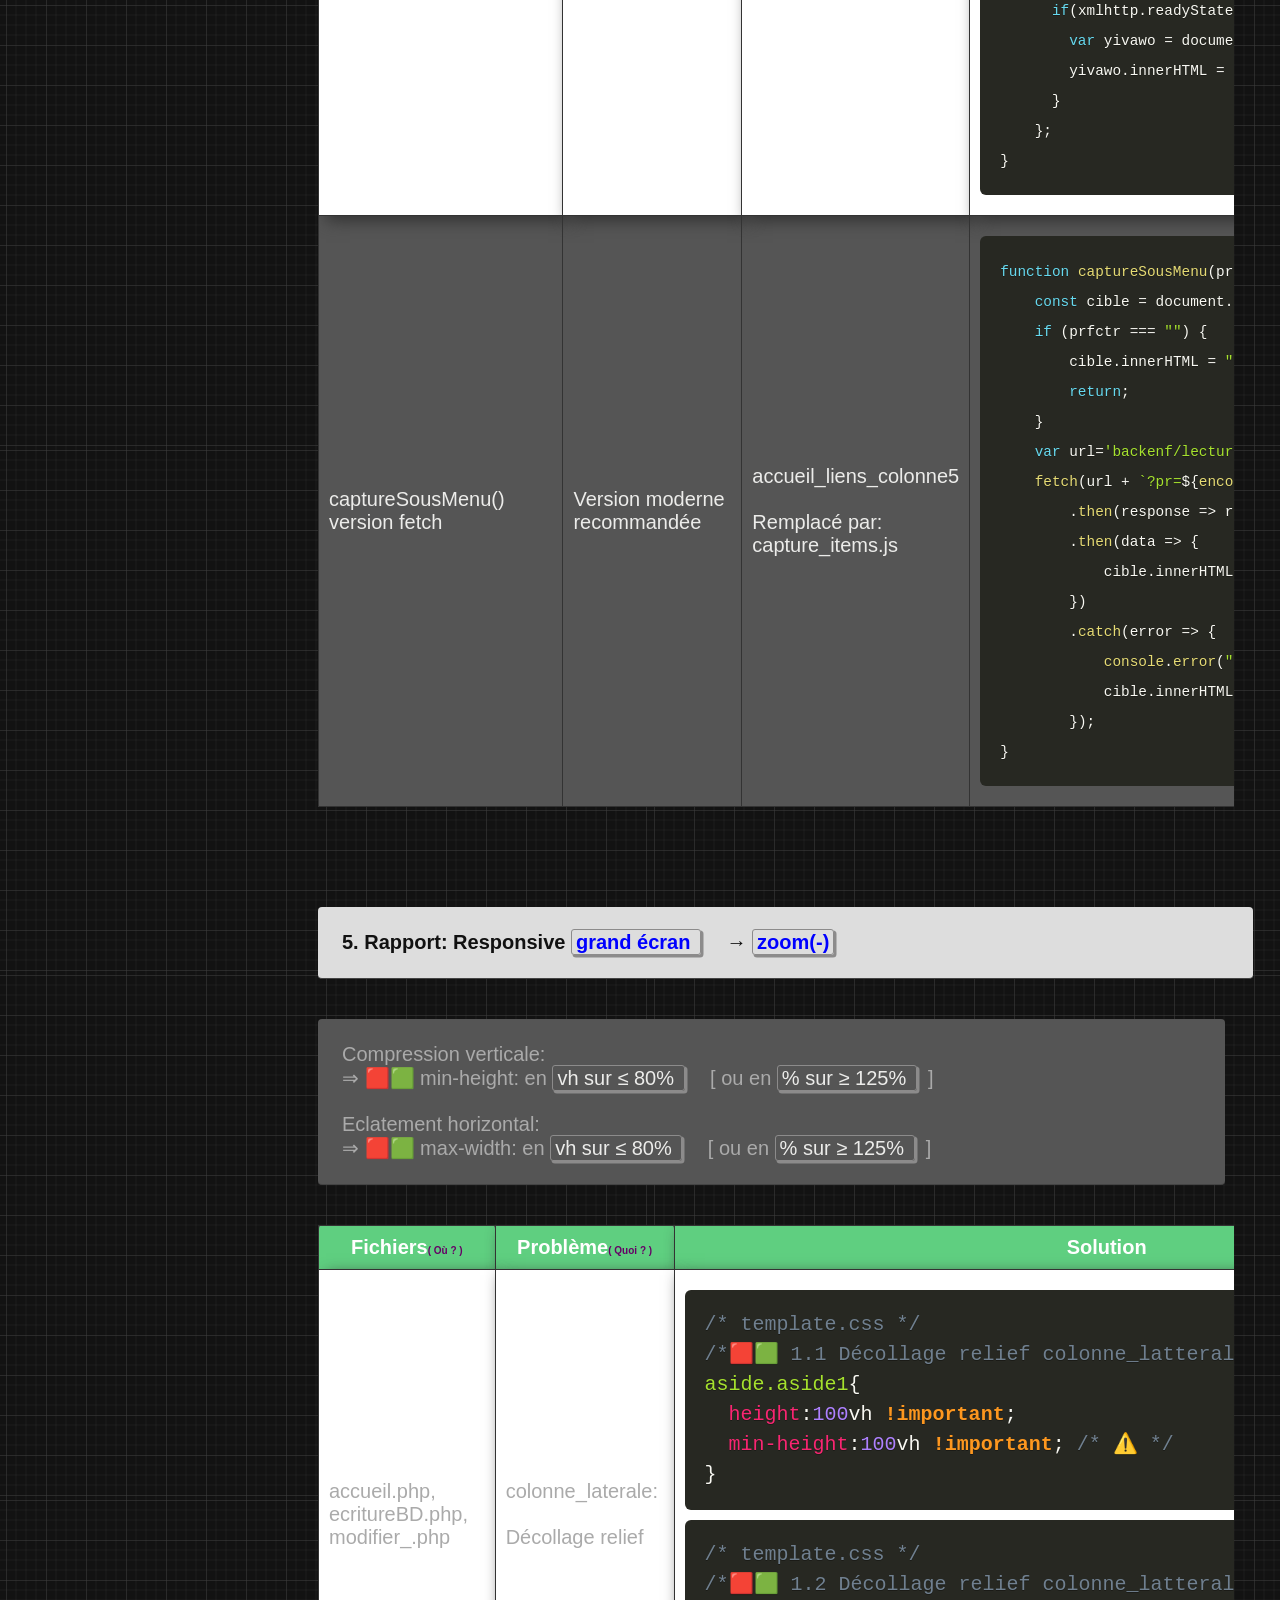
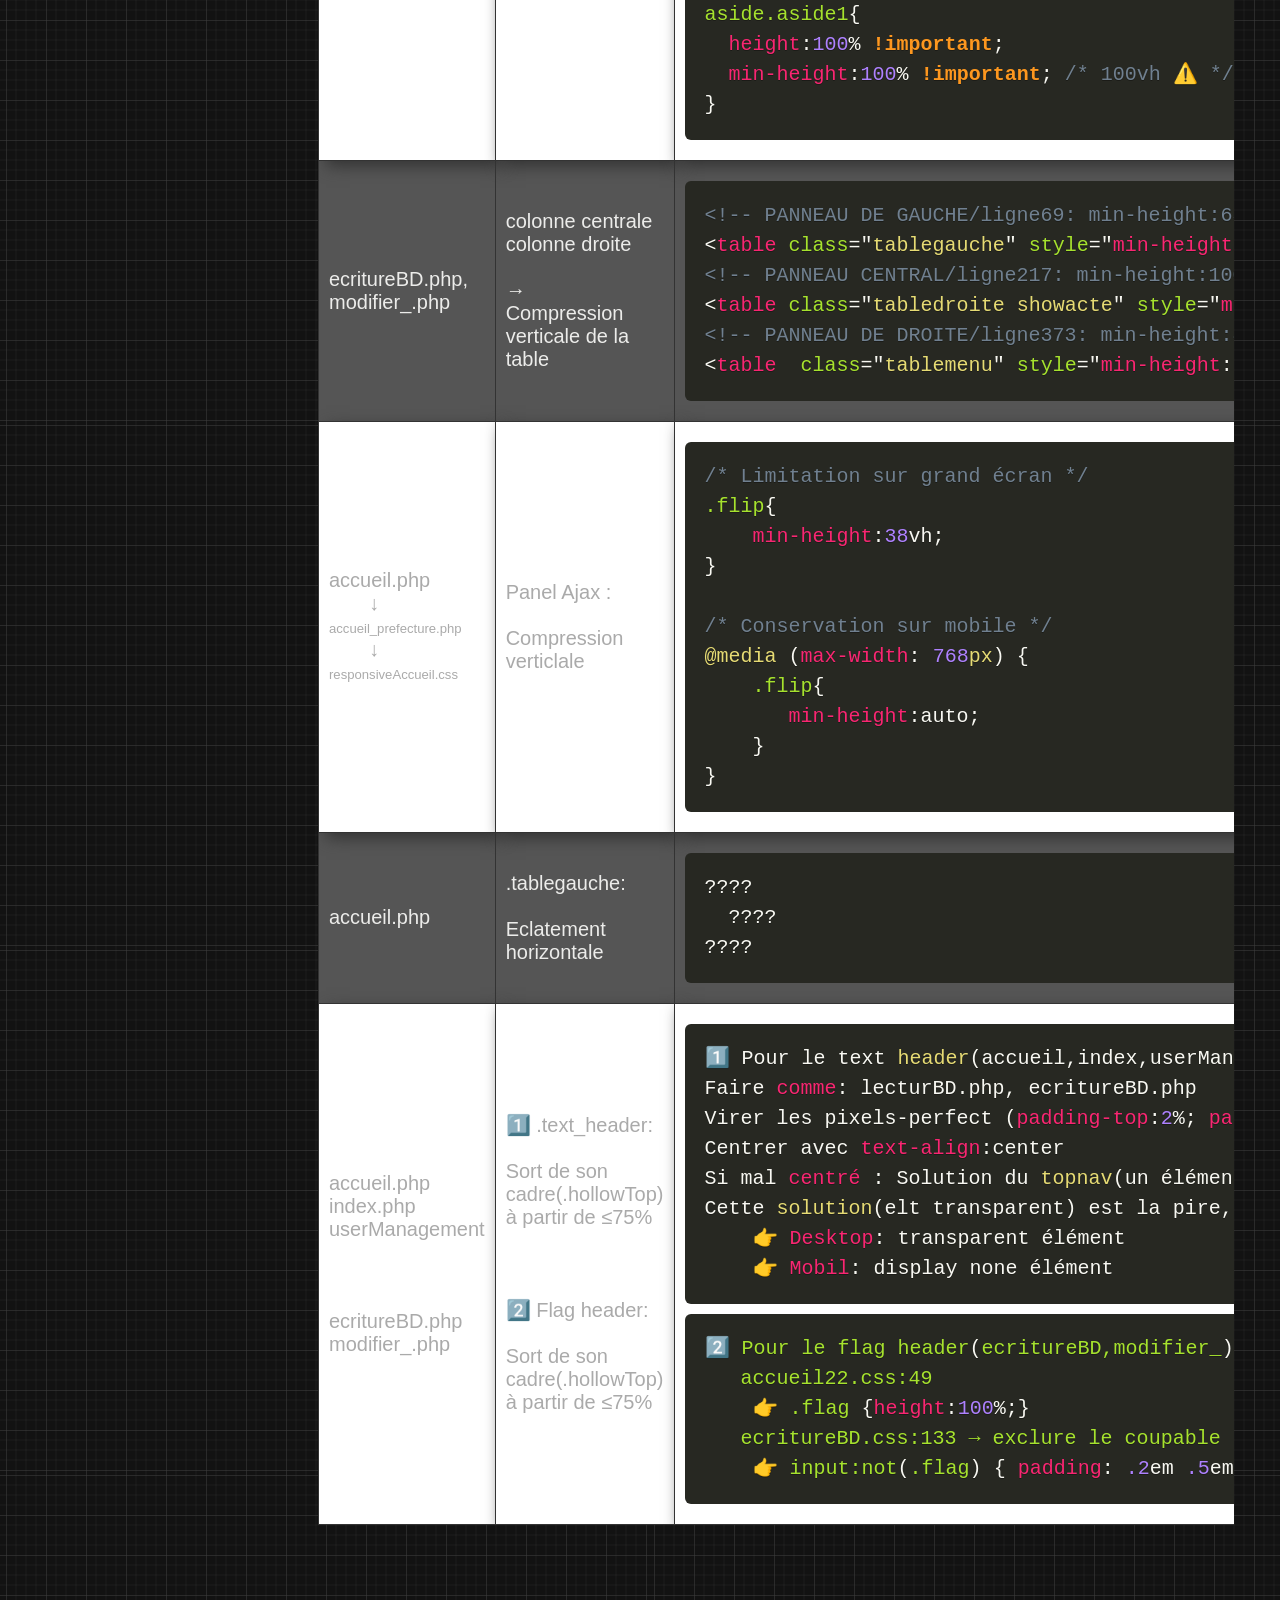
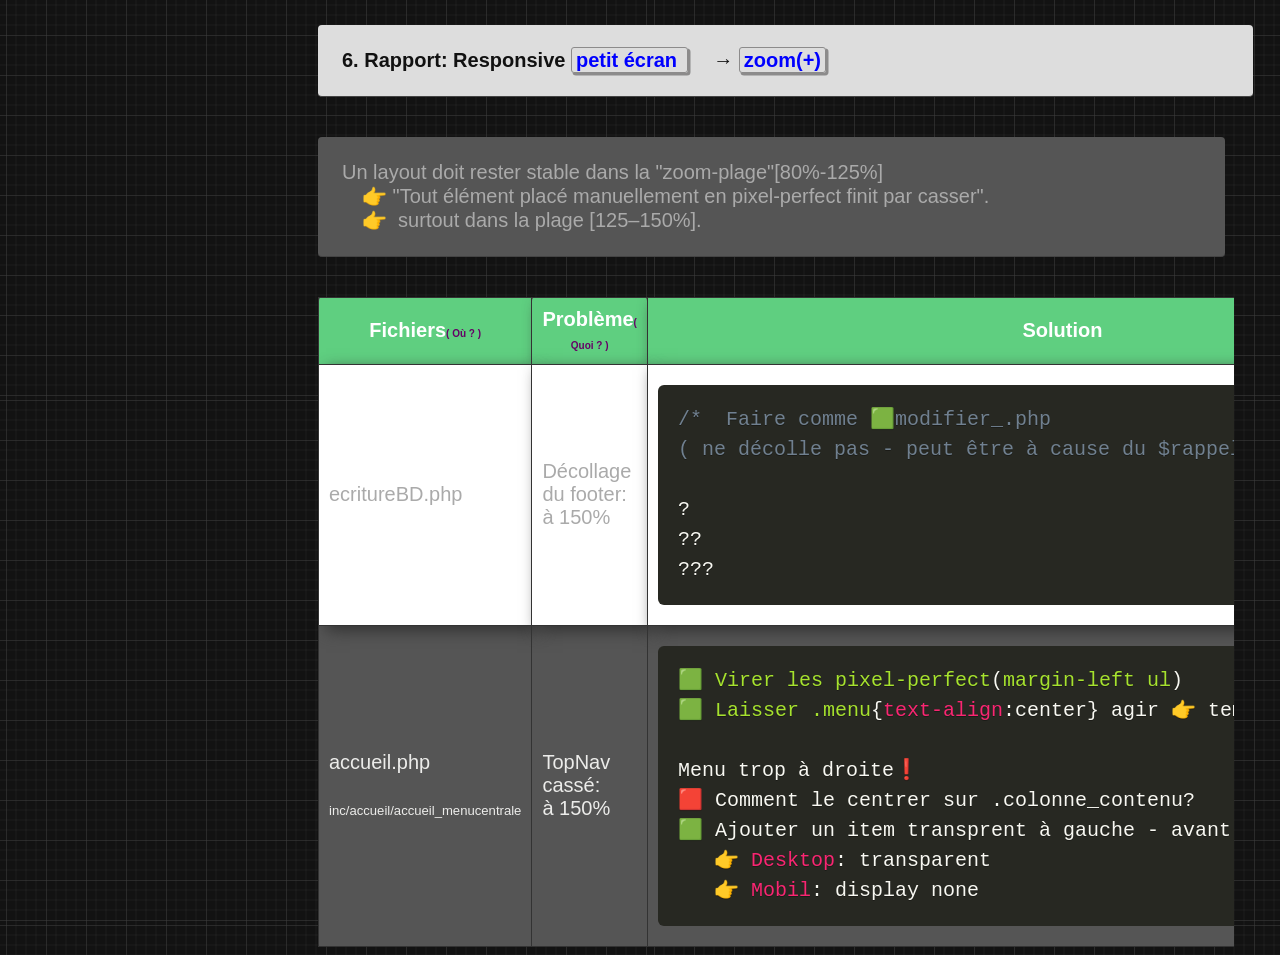
==== commit 9cbd0472: "Grand écran: Réintegration du flag header dans son cadre" ====
--- a/fonctionsObsoletes.html
+++ b/fonctionsObsoletes.html
@@ -698,14 +698,6 @@
 			  </td>
 			  <td>
 					<pre><code class="language-css">
-					  /*  
-					   * lectureBD.php : texte OK,    Drapeau  OK 
-					   * lectureBD2.php : texte OK,   Drapeau OK 
-					   *
-					   * ecritureBD.php : texte OK,   ❗Drapeau K.O❗ 
-					   * modifier_.php: texte OK,     ❗Drapeau K.O❗
-					   *   
-					   */   
 					  1️⃣ Pour le text header(accueil,index,userManagement)
 					  Faire comme: lecturBD.php, ecritureBD.php
 					  Virer les pixels-perfect (padding-top:2%; padding-left:45%;)
@@ -717,9 +709,10 @@
 					</code></pre>
 					<pre><code class="language-css">
 					  2️⃣ Pour le flag header(ecritureBD,modifier_)
-					  Faire comme: index.php
-					  	👉 Desktop: ??????????????????
-					  	👉 Mobil: ????????????????????????
+					     accueil22.css:49
+					  	👉 .flag {height:100%;} 
+					     ecritureBD.css:133 → exclure le coupable
+					  	👉 input:not(.flag) { padding: .2em .5em; }
 					</code></pre> 
 
 			  </td>
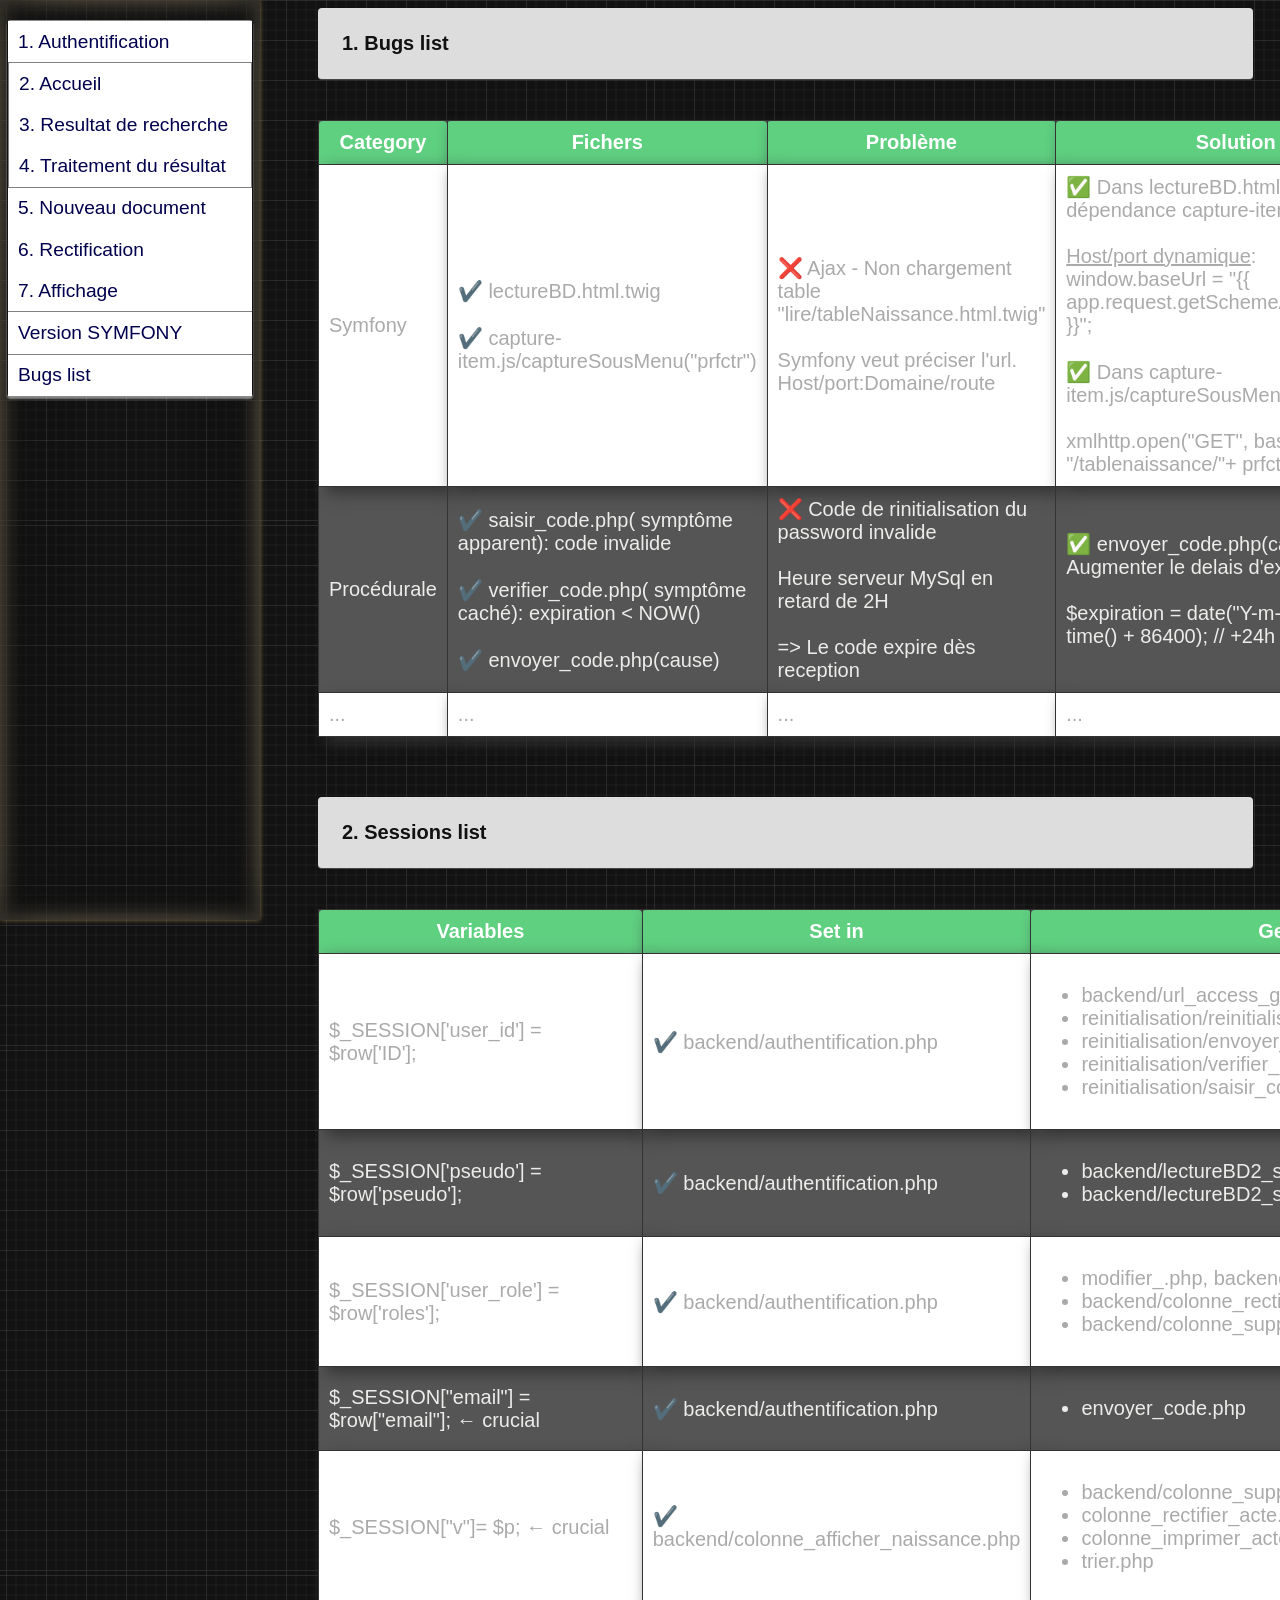
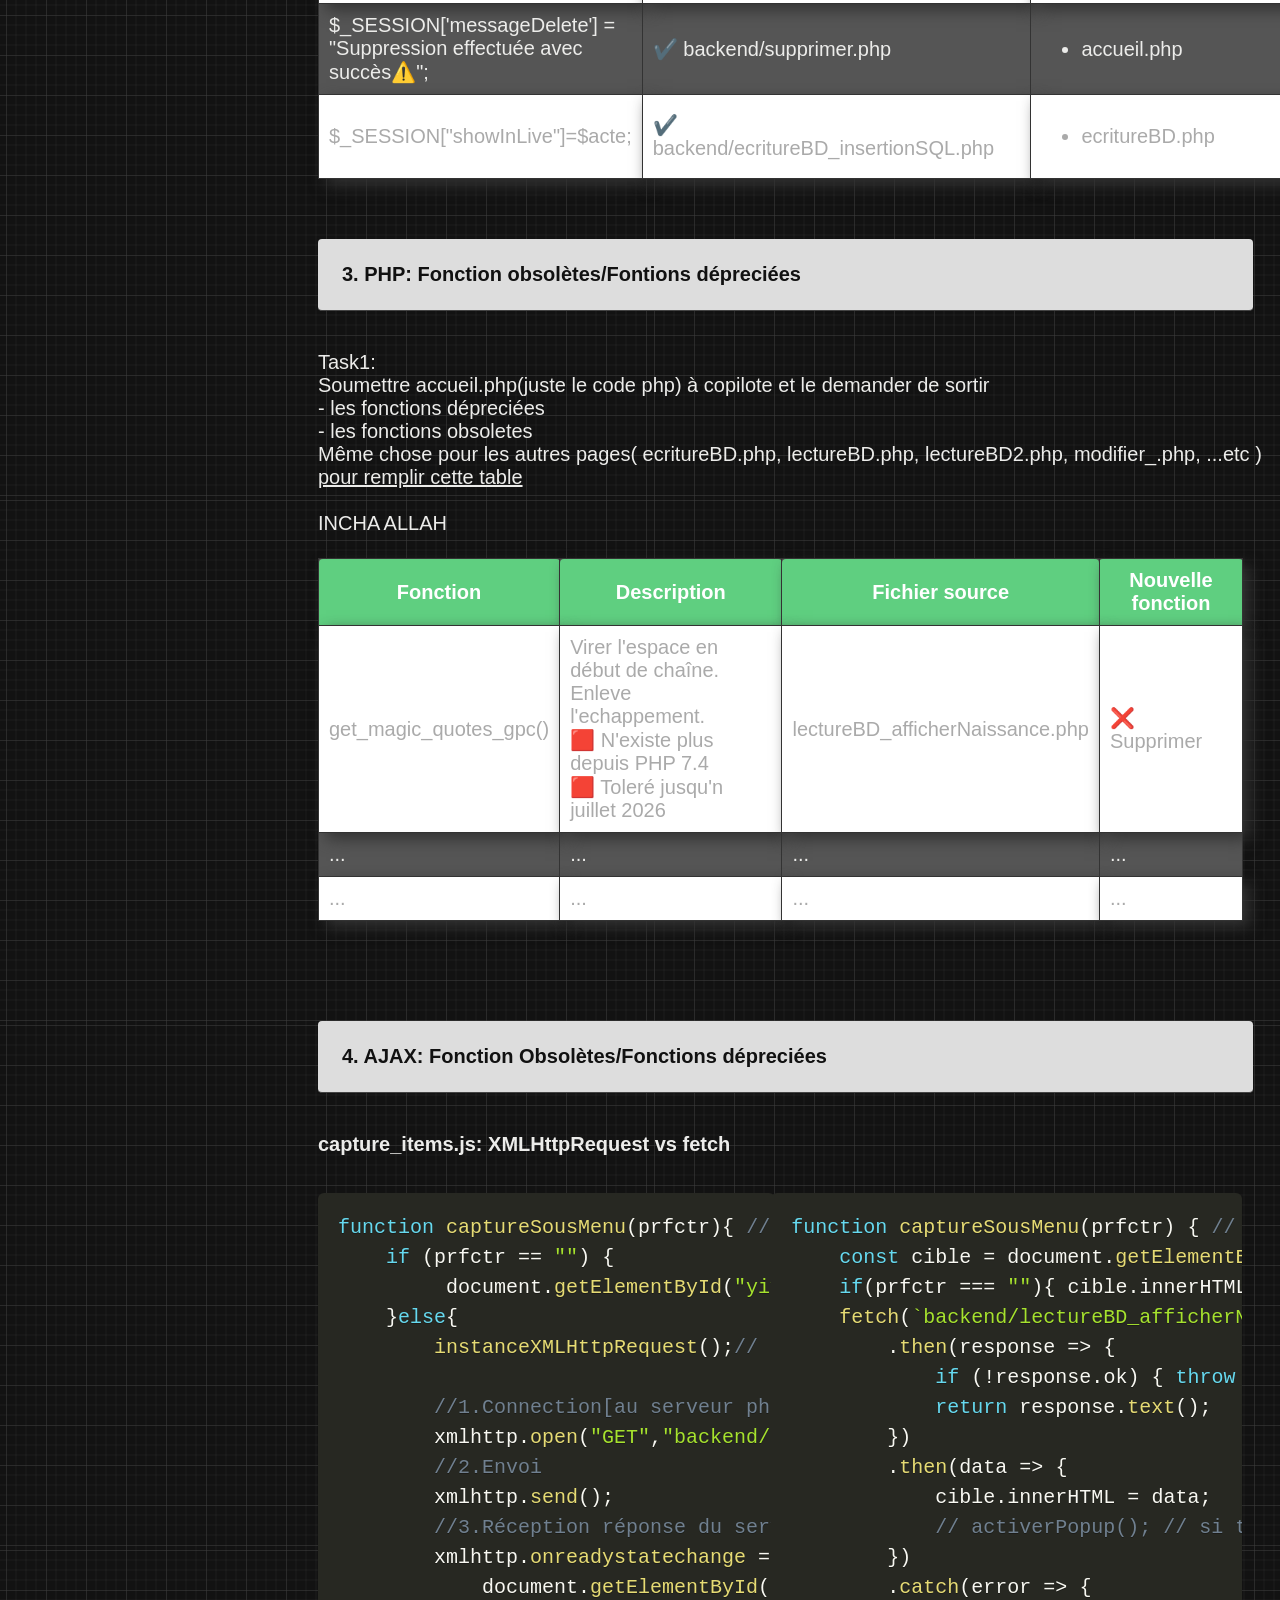
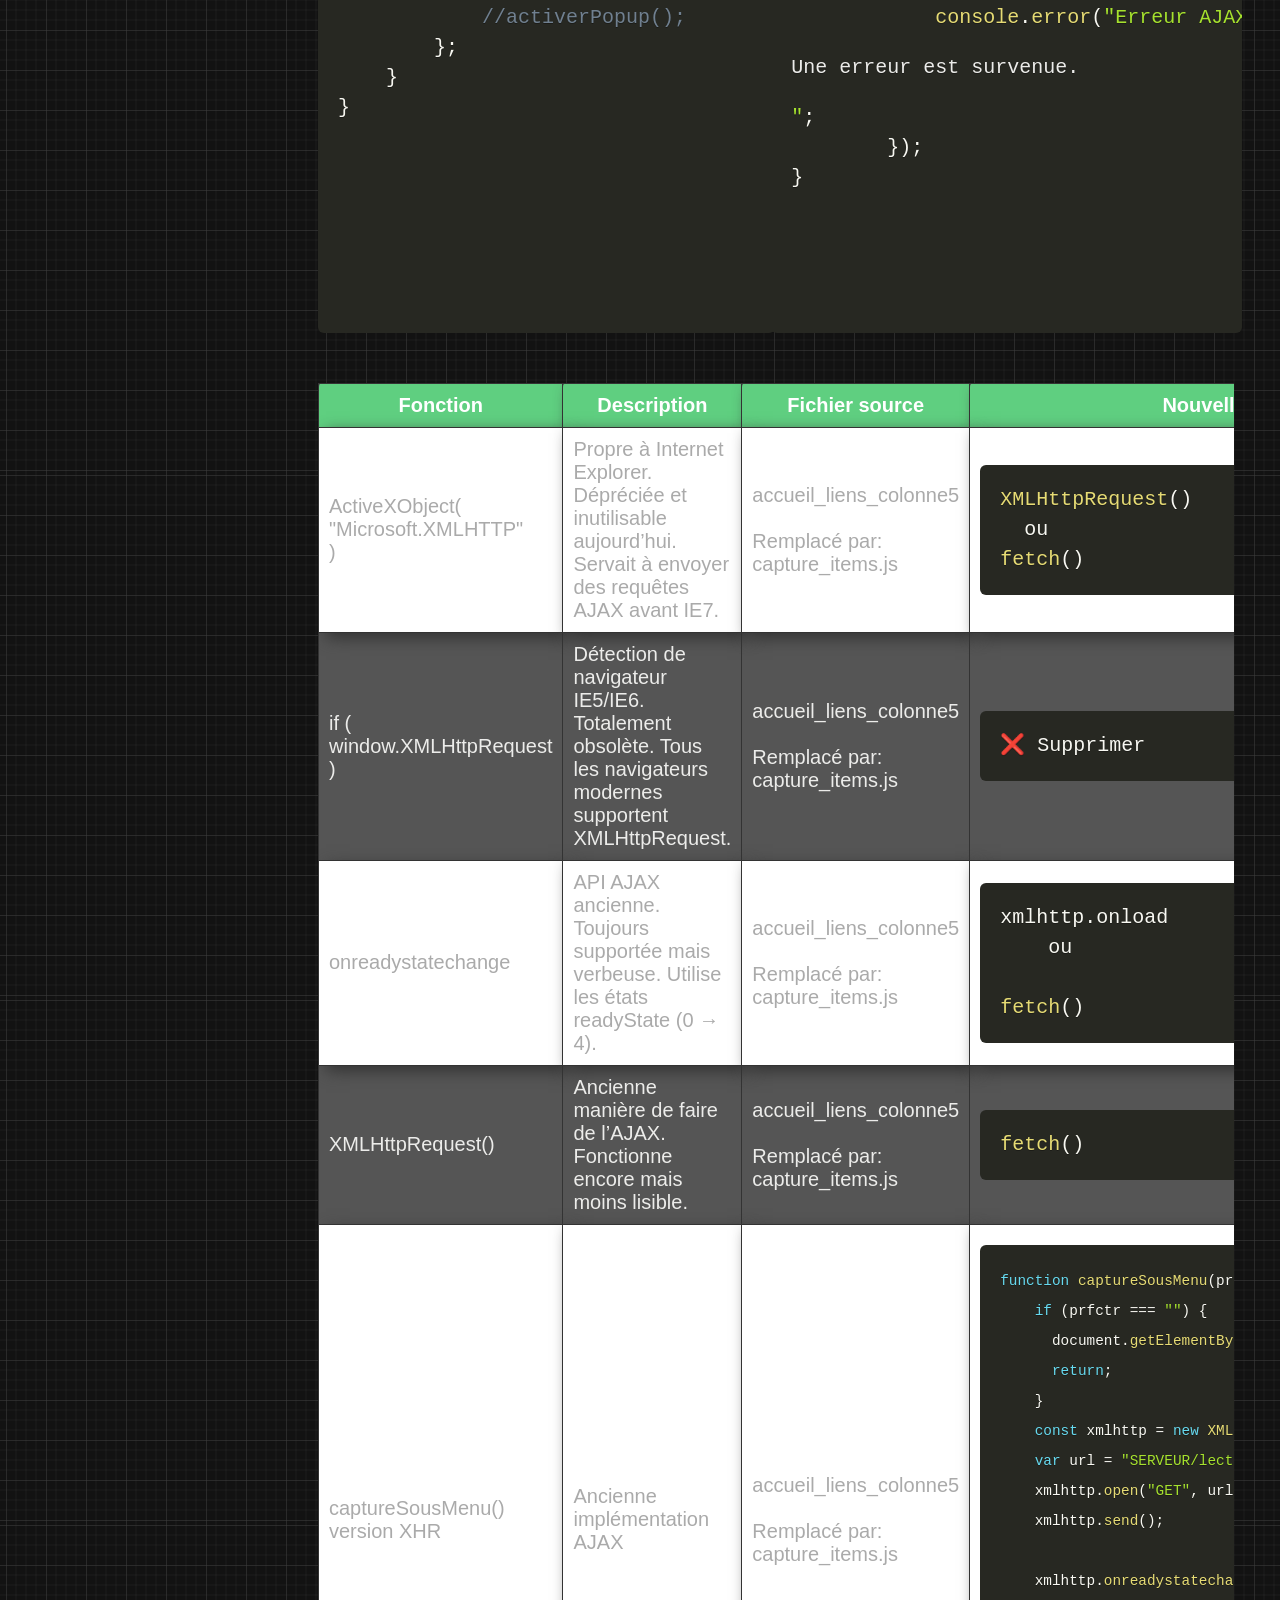
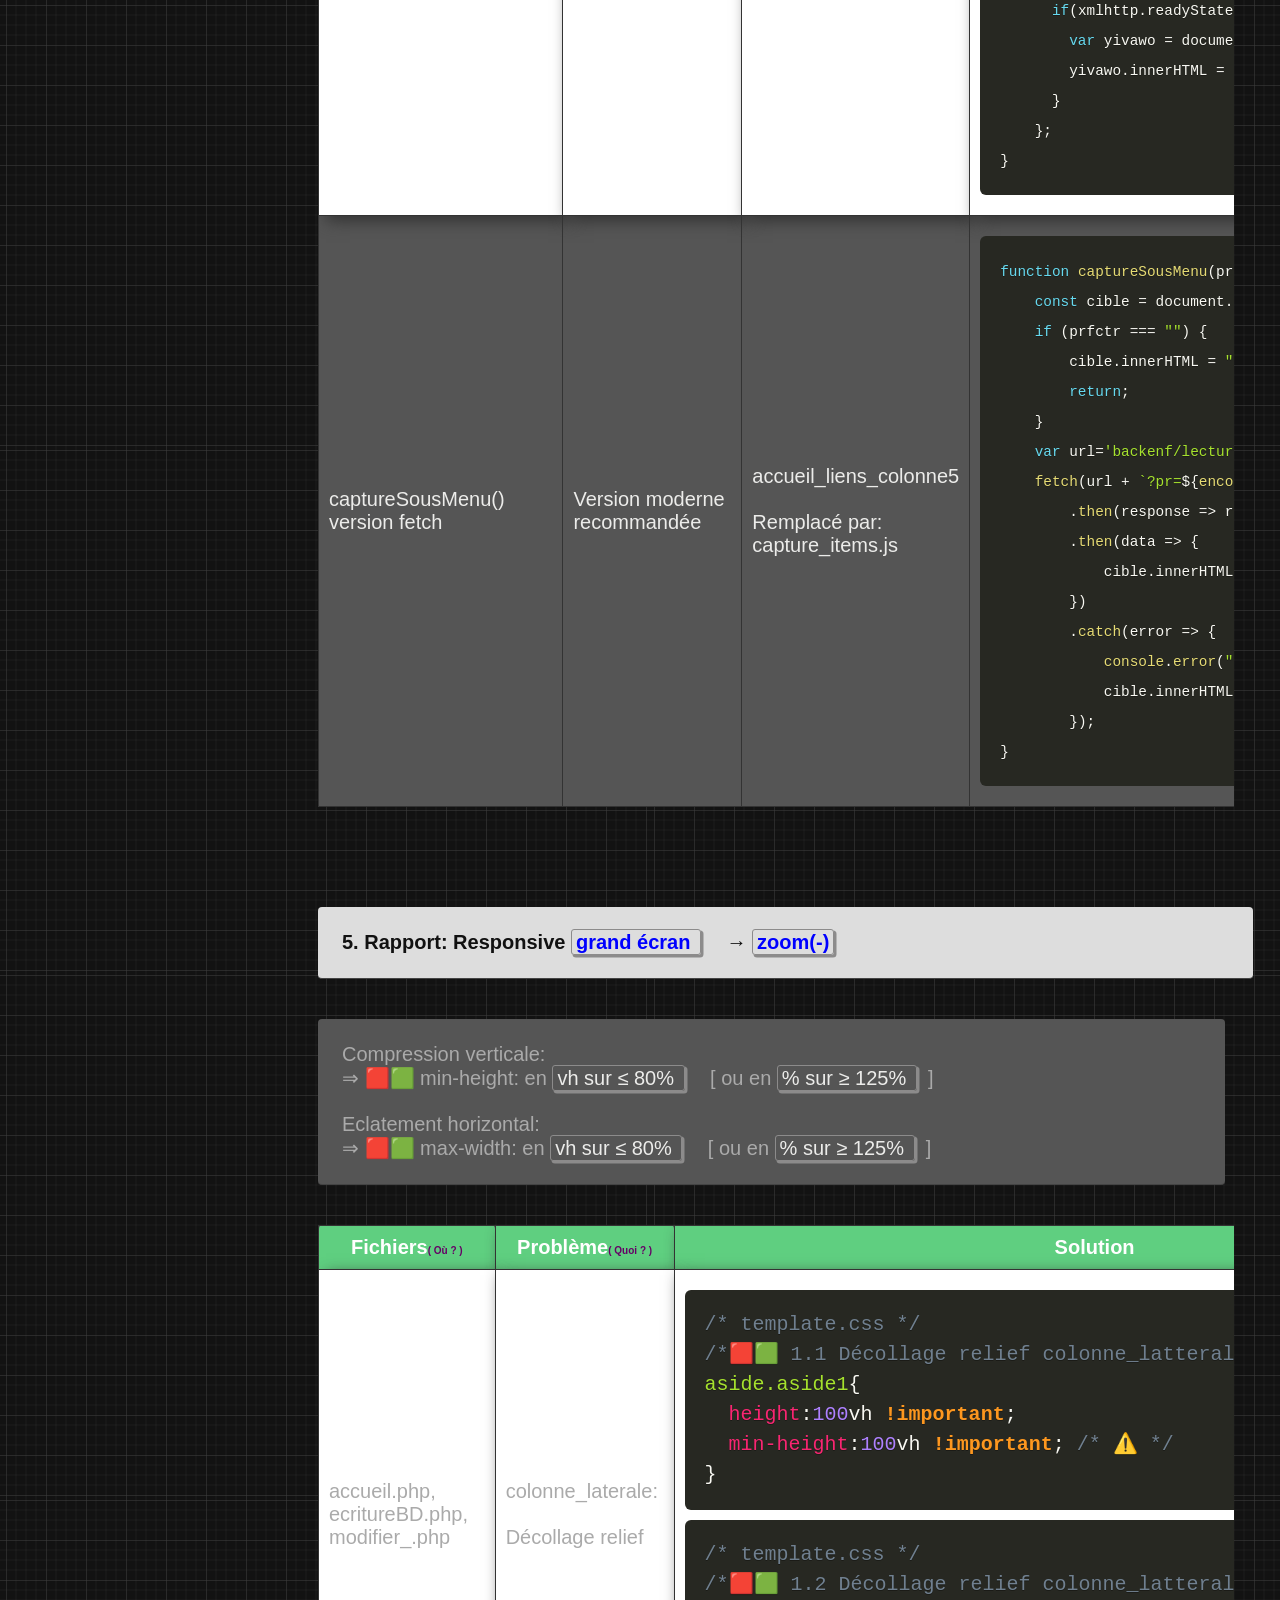
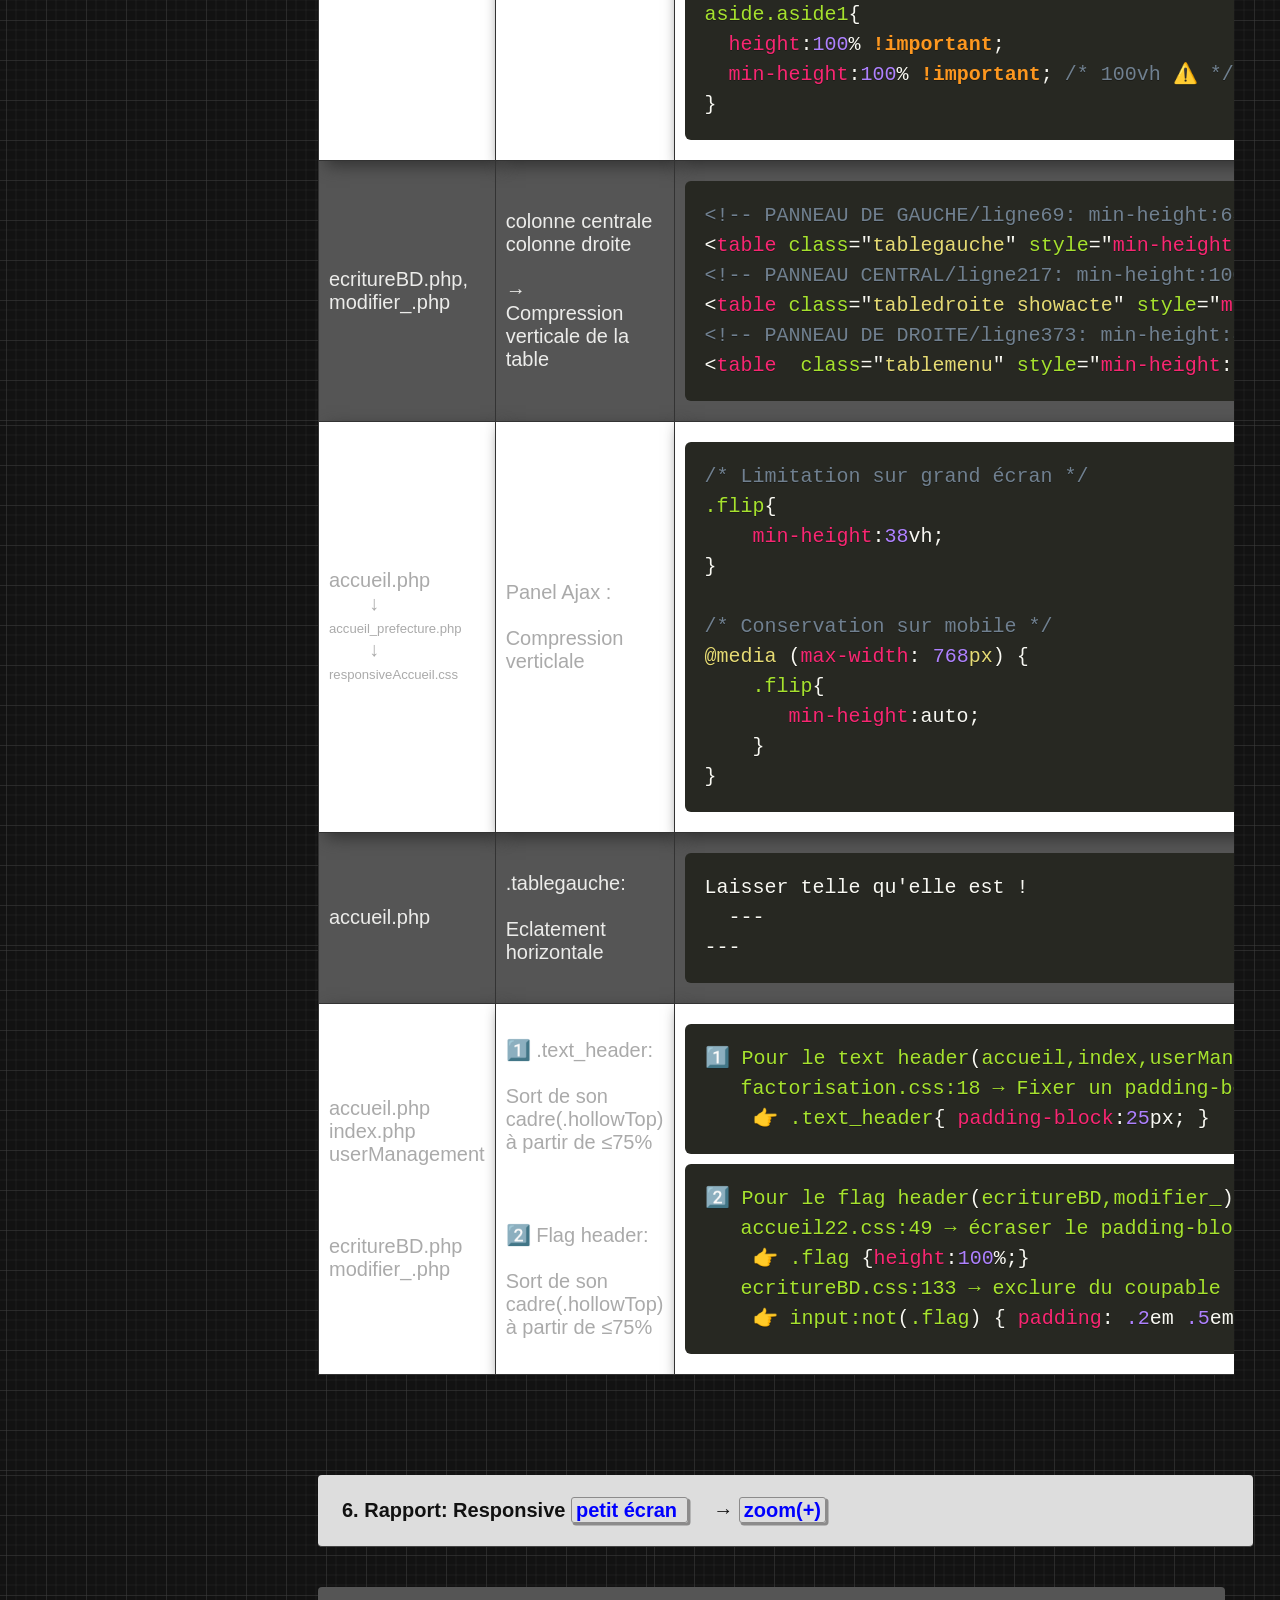
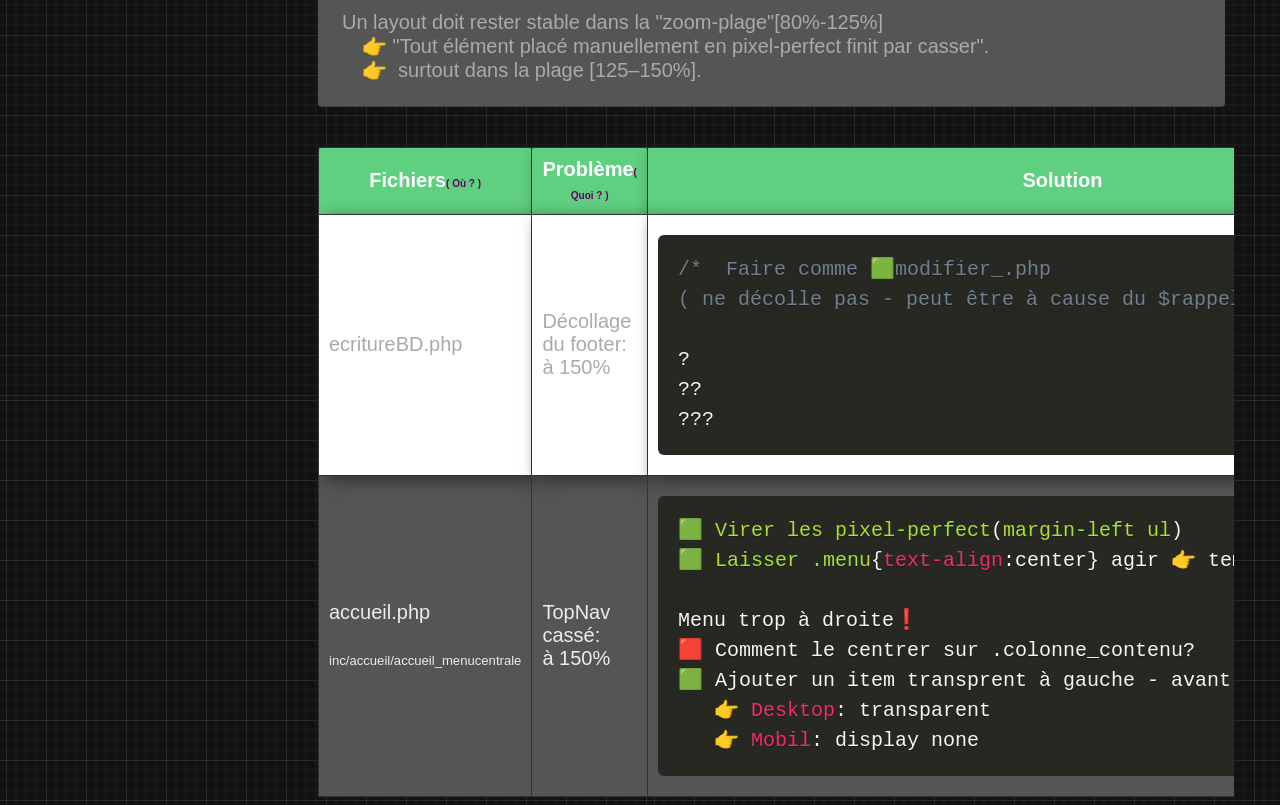
==== commit ba746209: "Responsif grang écran: Recentrage vertical du .text_header" ====
--- a/fonctionsObsoletes.html
+++ b/fonctionsObsoletes.html
@@ -673,9 +673,9 @@
 			  </td>
 			  <td>
 					<pre><code class="language-css">
-					  ????
-					    ????
-					  ????
+					  Laisser telle qu'elle est !
+					    ---
+					  ---
 					</code></pre>
 			  </td>
 			</tr>
@@ -699,19 +699,14 @@
 			  <td>
 					<pre><code class="language-css">
 					  1️⃣ Pour le text header(accueil,index,userManagement)
-					  Faire comme: lecturBD.php, ecritureBD.php
-					  Virer les pixels-perfect (padding-top:2%; padding-left:45%;)
-					  Centrer avec text-align:center
-					  Si mal centré : Solution du topnav(un élément transparent à gauche)
-					  Cette solution(elt transparent) est la pire, donc la dernière ❗
-					  	👉 Desktop: transparent élément
-					  	👉 Mobil: display none élément
+					     factorisation.css:18 → Fixer un padding-bottom
+					  	👉 .text_header{ padding-block:25px; }
 					</code></pre>
 					<pre><code class="language-css">
 					  2️⃣ Pour le flag header(ecritureBD,modifier_)
-					     accueil22.css:49
+					     accueil22.css:49 → écraser le padding-block
 					  	👉 .flag {height:100%;} 
-					     ecritureBD.css:133 → exclure le coupable
+					     ecritureBD.css:133 → exclure du coupable
 					  	👉 input:not(.flag) { padding: .2em .5em; }
 					</code></pre> 
 
